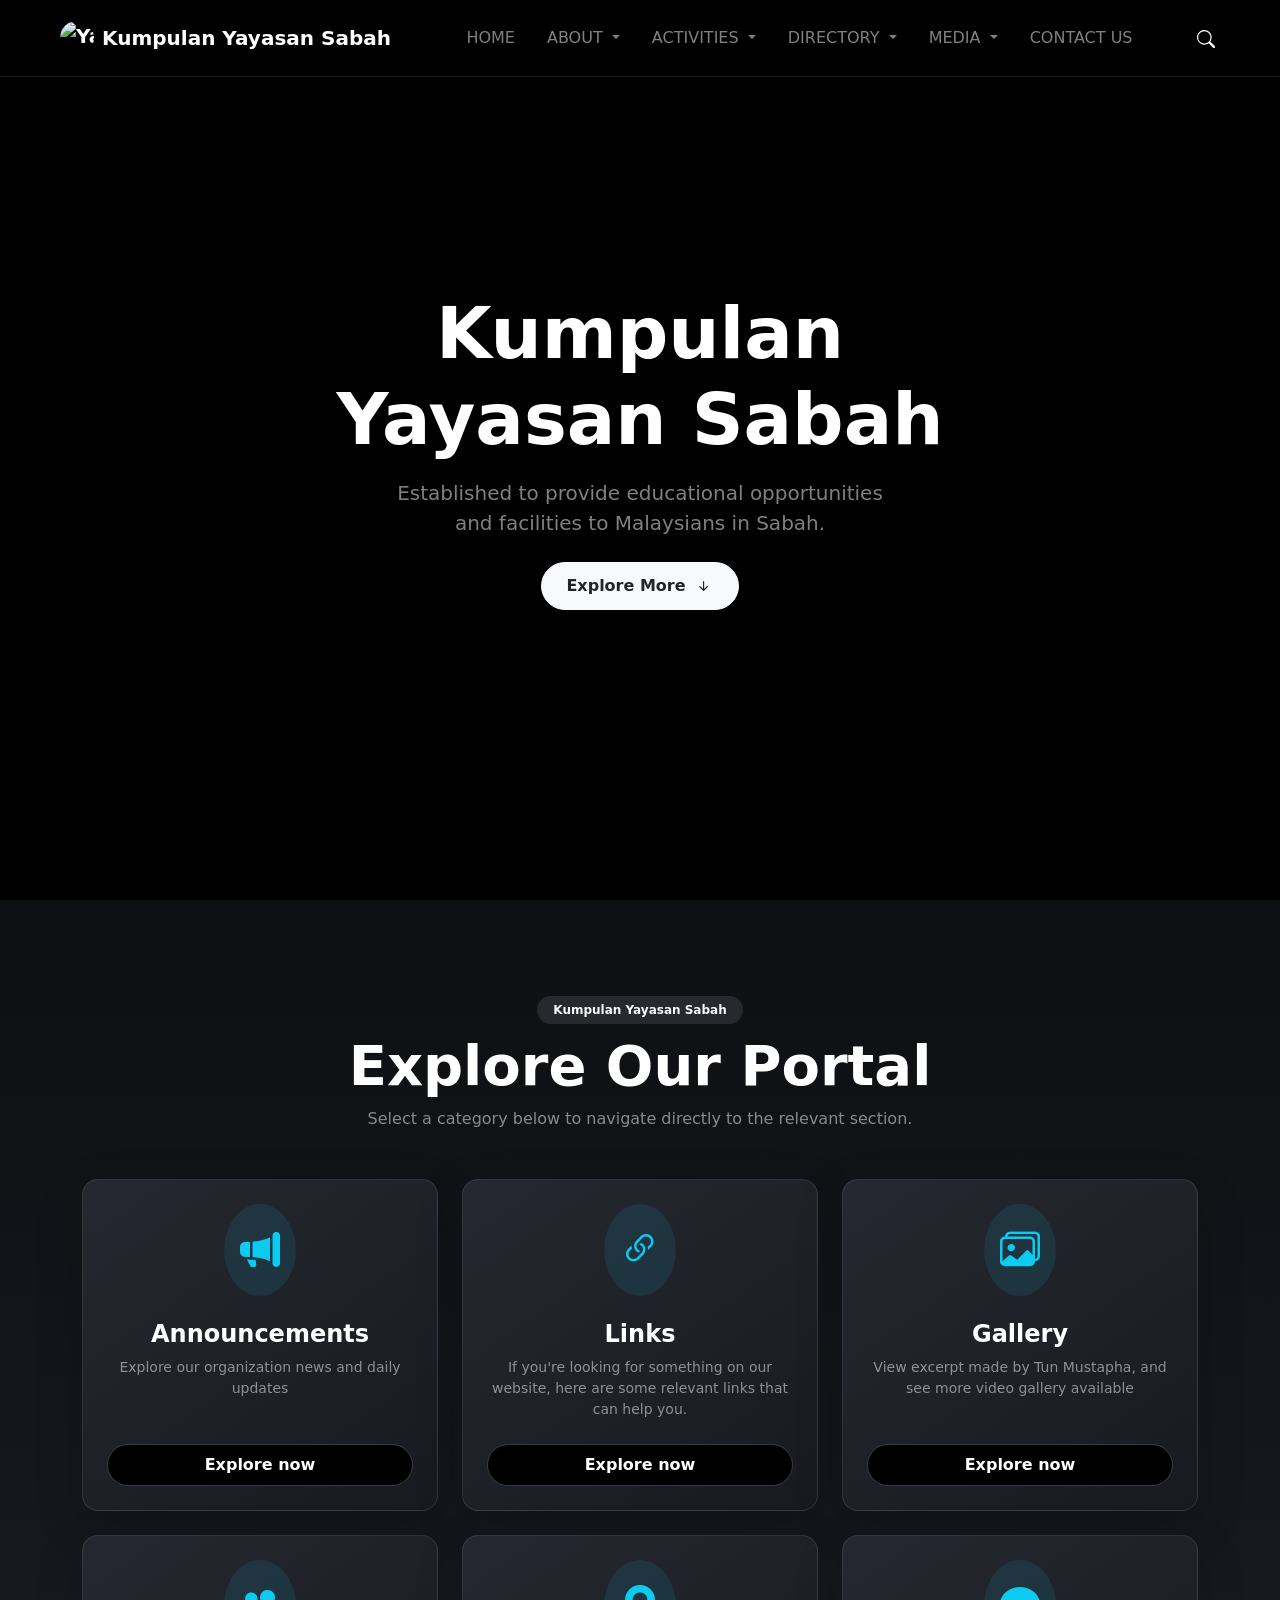
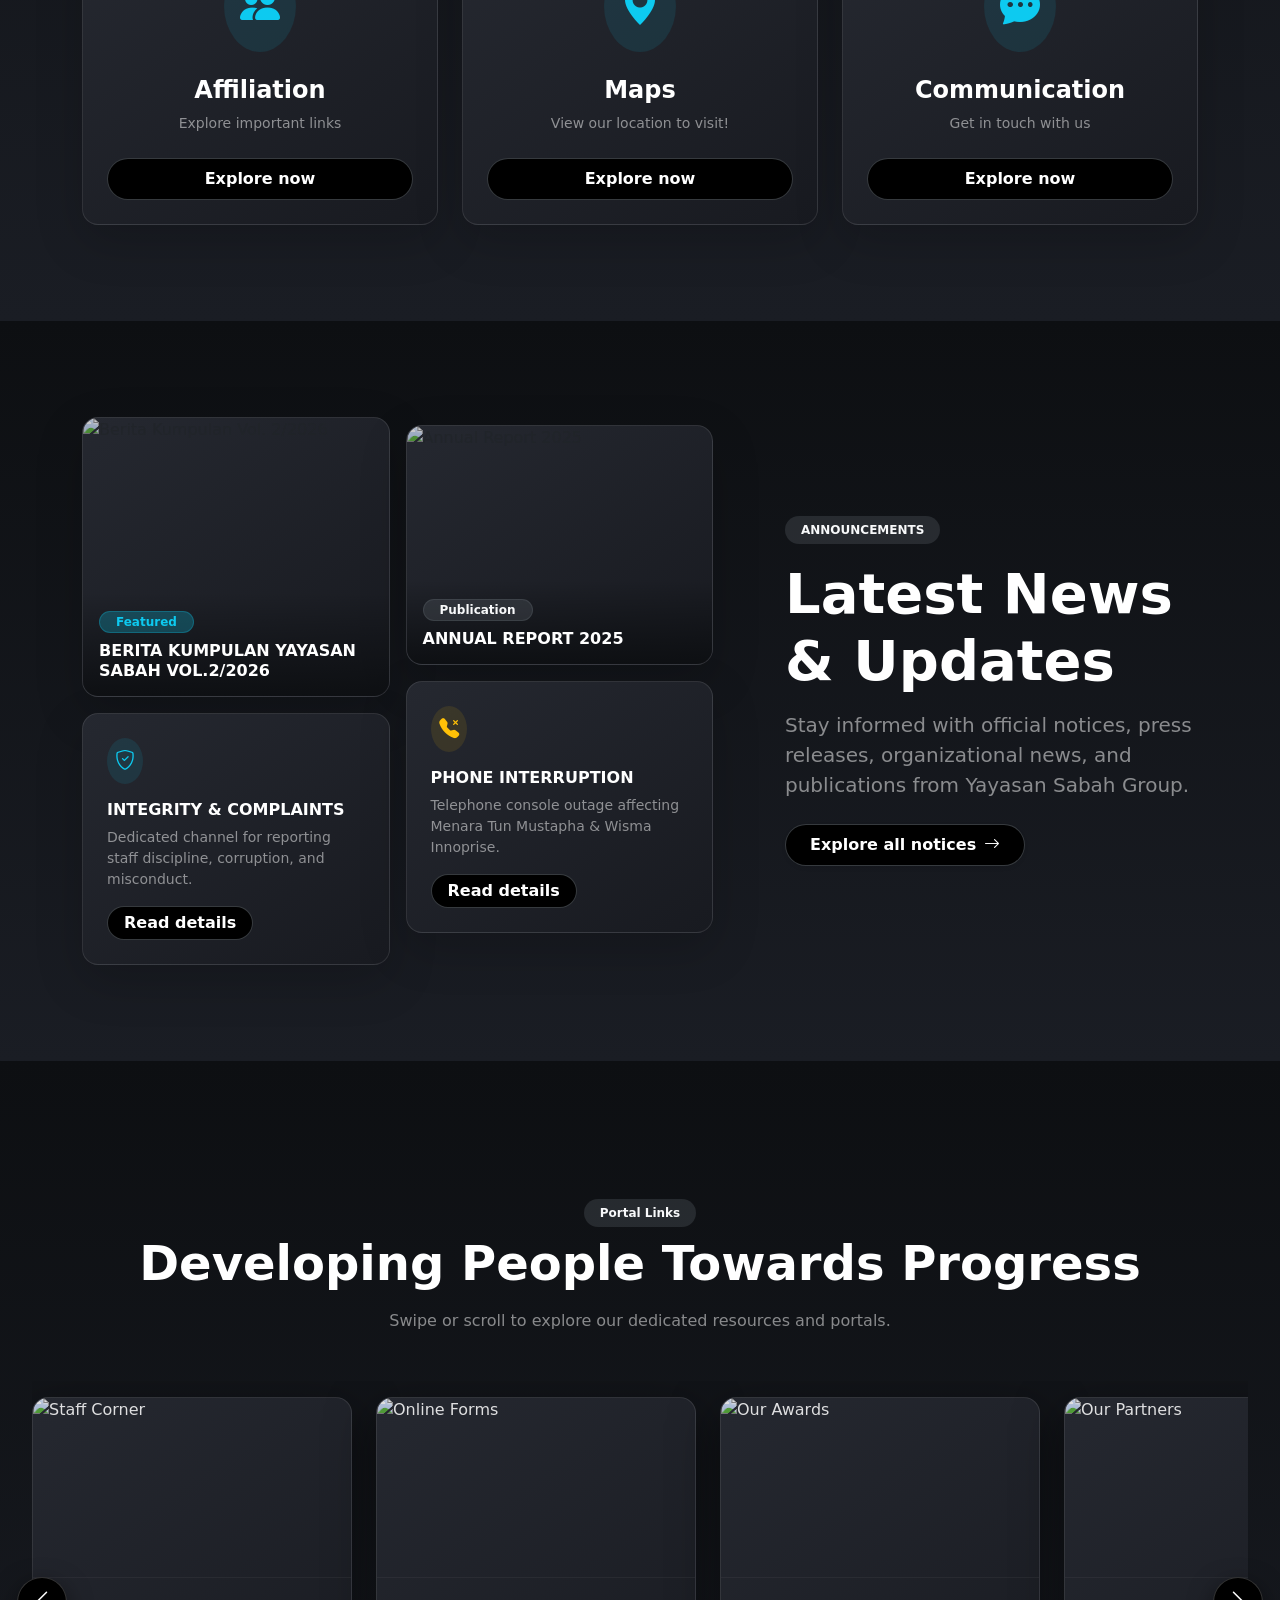
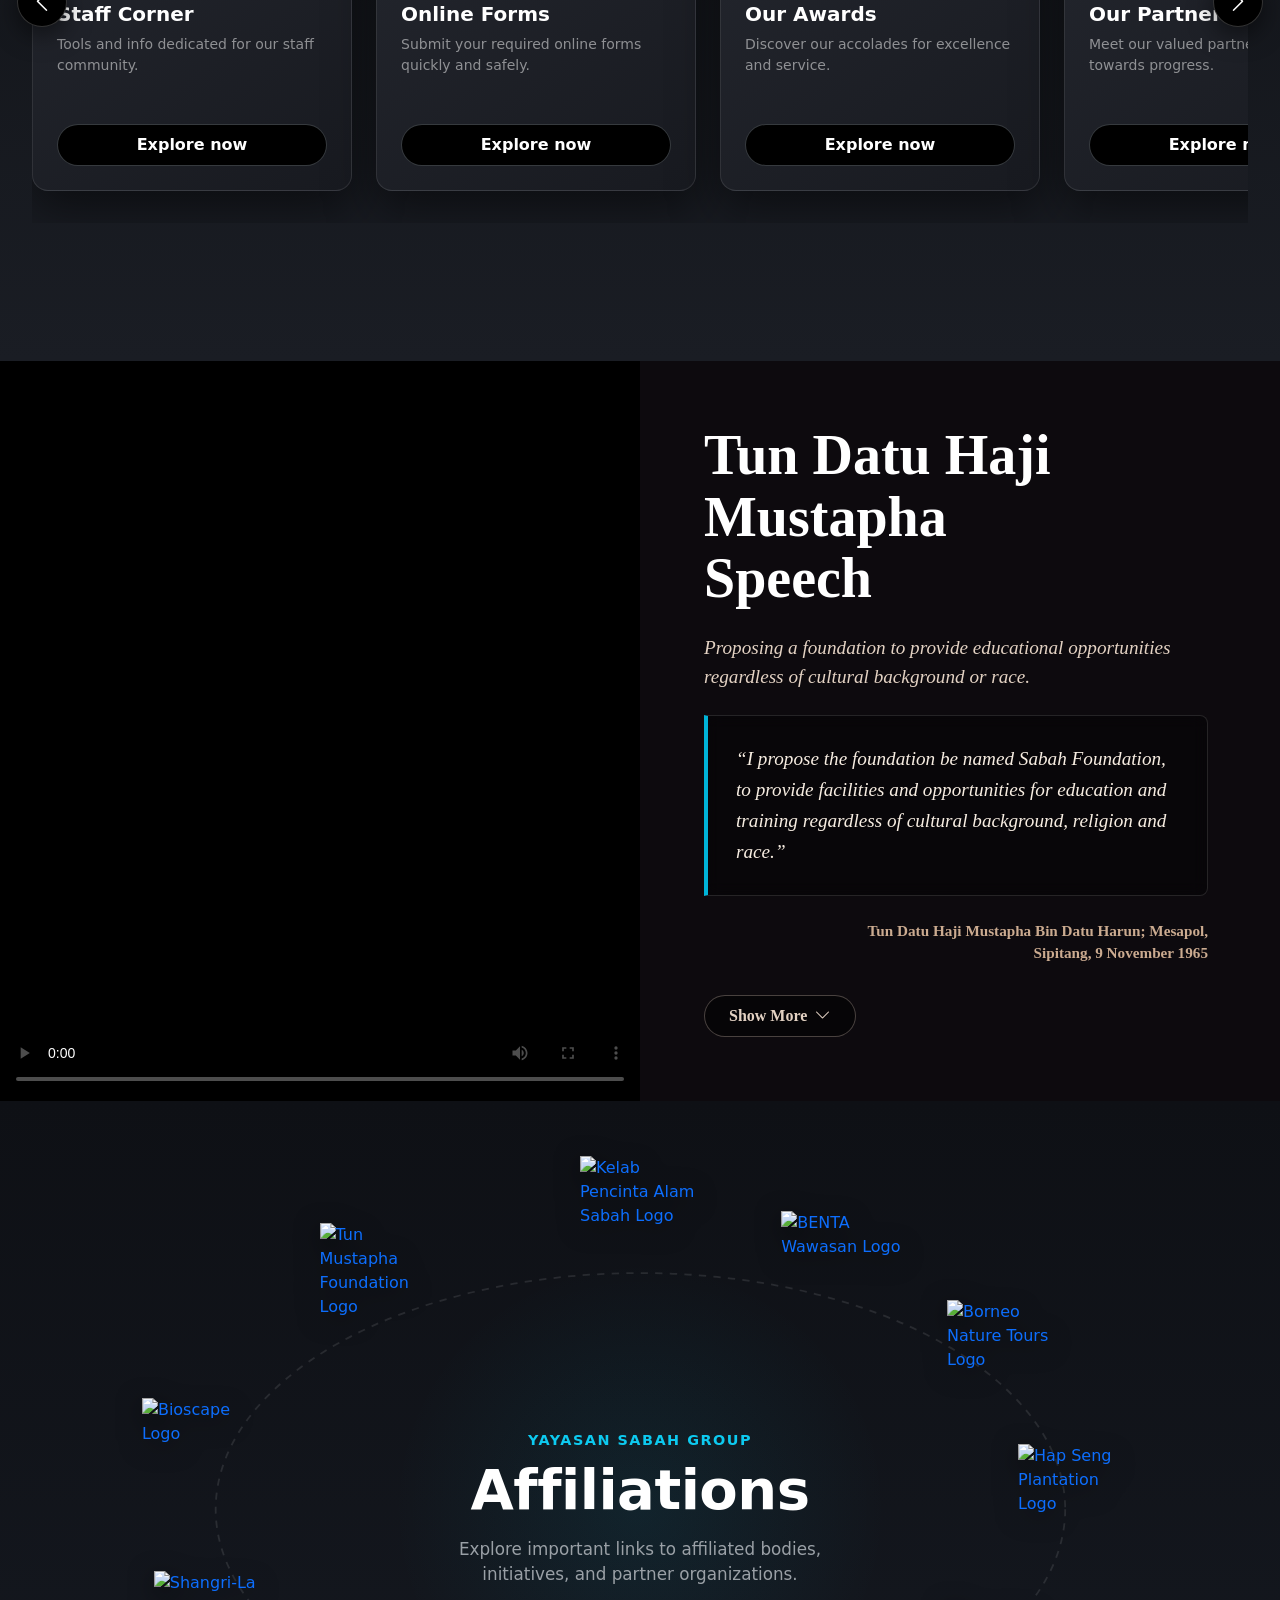
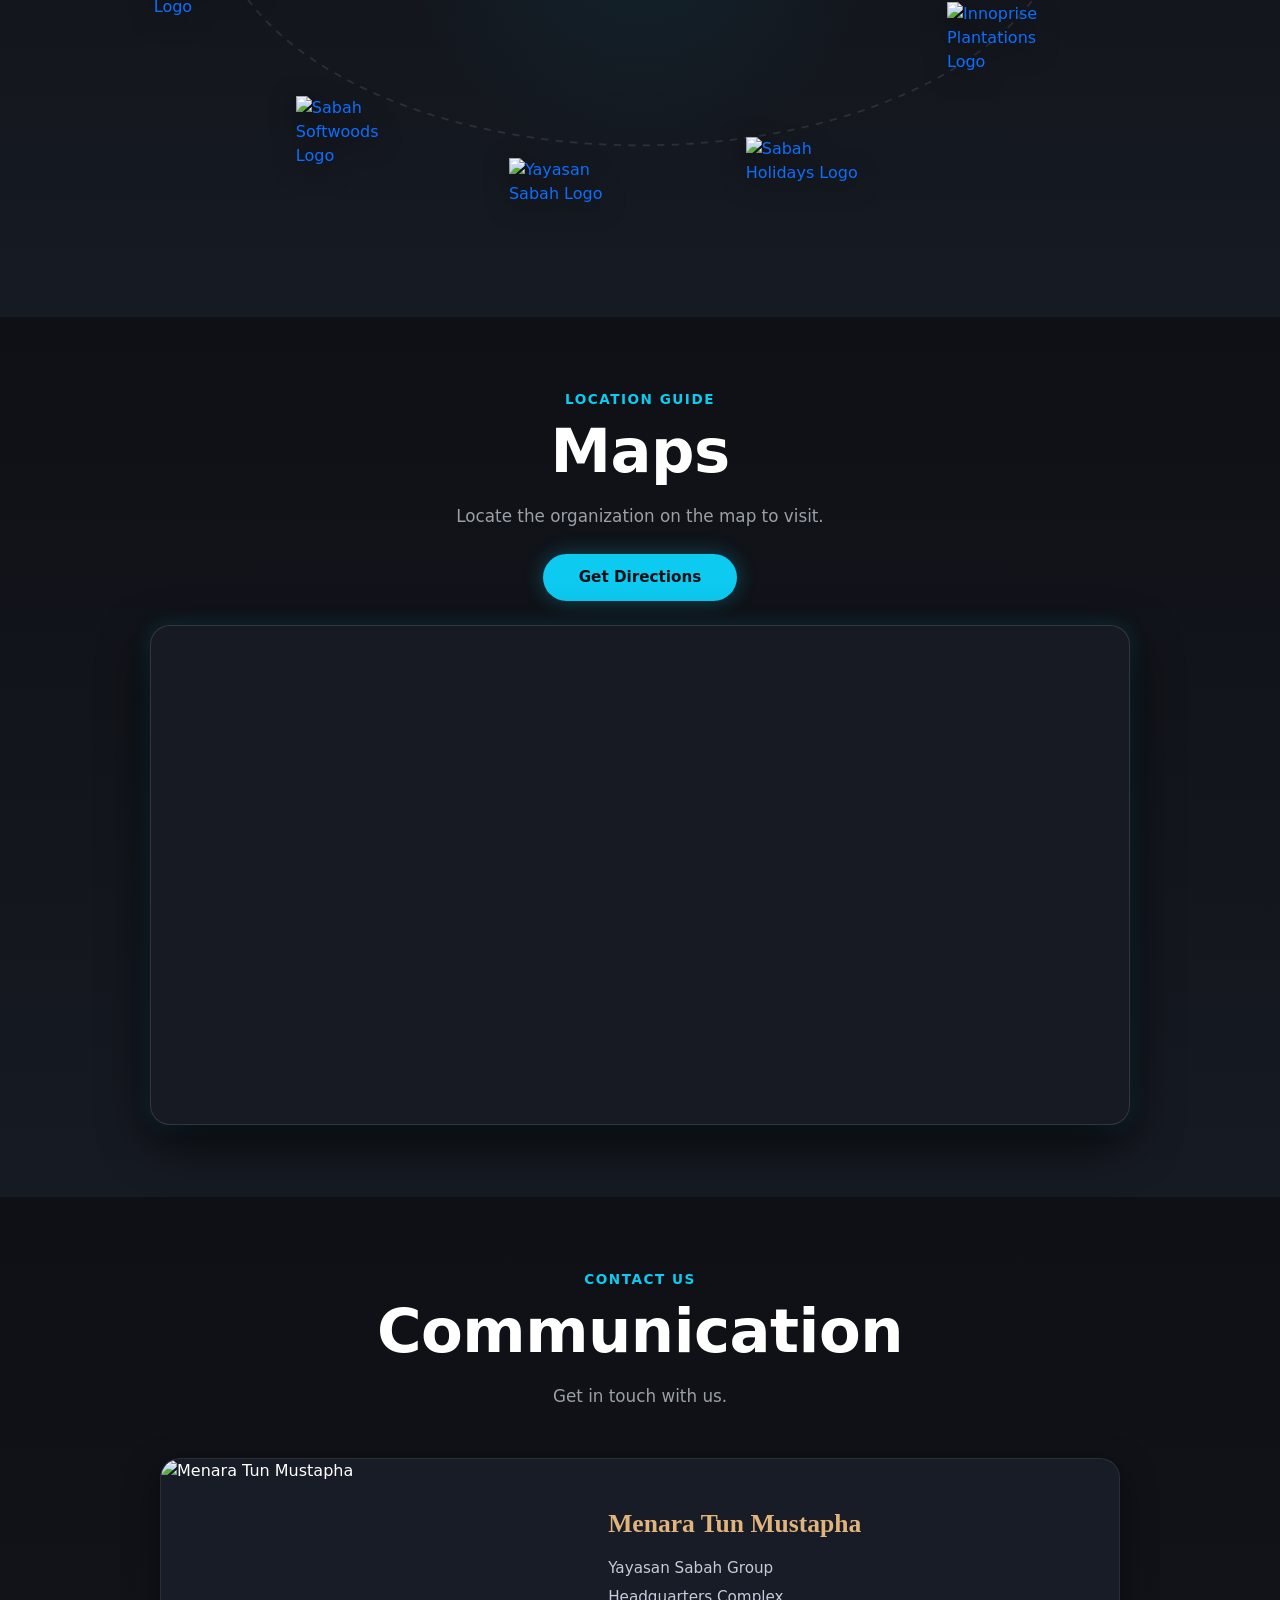
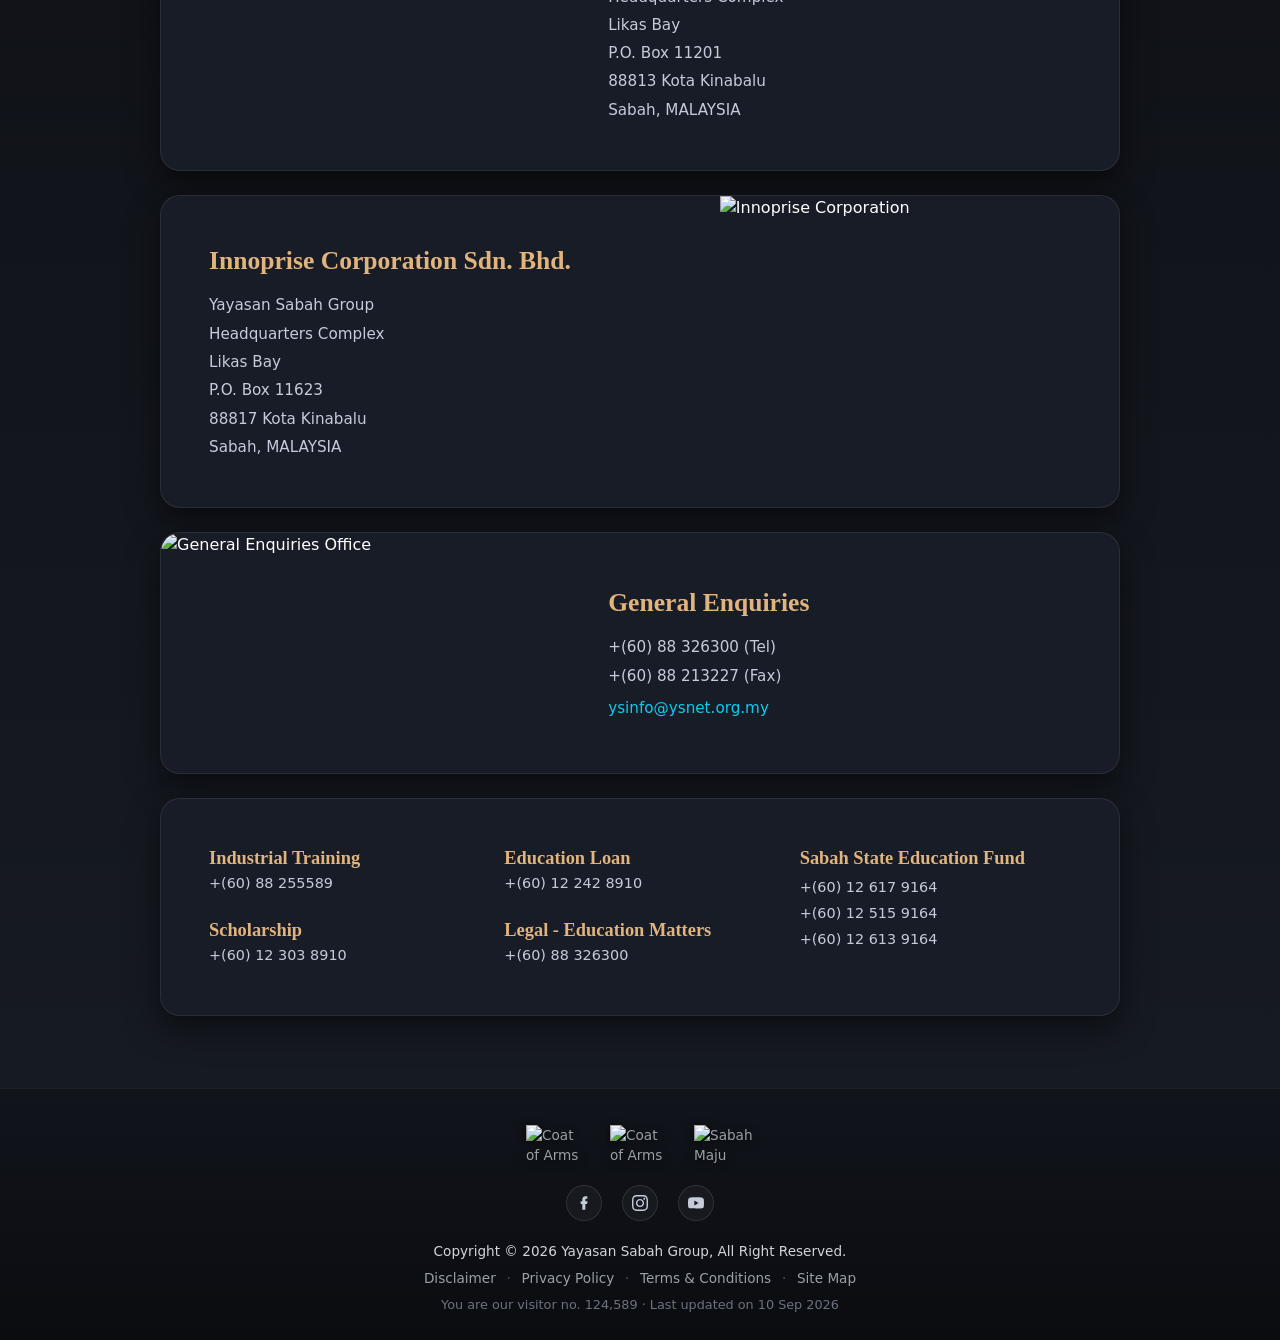
==== index.html @ 40f5c0ff "Initial commit via Netlify [skip ci]" ====
<!DOCTYPE html>
<html lang="en">
<head>
    <meta charset="UTF-8">
    <meta name="viewport" content="width=device-width, initial-scale=1.0">
    <title>Yayasan Sabah | Official Government Portal</title>
    <!-- Bootstrap 5.3 CSS -->
    <link href="https://cdn.jsdelivr.net/npm/bootstrap@5.3.3/dist/css/bootstrap.min.css" rel="stylesheet" integrity="sha384-QWTKZyjpPEjISv5WaRU9OFeRpok6YctnYmDr5pNlyT2bRjXh0JMhjY6hW+ALEwIH" crossorigin="anonymous">
    <!-- Bootstrap Icons -->
    <link rel="stylesheet" href="https://cdn.jsdelivr.net/npm/bootstrap-icons@1.11.3/font/bootstrap-icons.min.css">
    <link rel="stylesheet" href="example.css">
    <style>
        body {
          background-color: #0d0f12;
          font-family: system-ui, -apple-system, "Segoe UI", Roboto, "Helvetica Neue", Arial, sans-serif;
        }

        #links-scroll-section {
          background: linear-gradient(180deg, #0d0f12 0%, #1a1d24 100%);
          min-height: 100vh;
          display: flex;
          flex-direction: column;
          justify-content: center;
        }

        .scroll-container {
          position: relative;
          width: 100%;
          max-width: 1400px;
          margin: 0 auto;
          padding: 0 20px;
        }

        .cards-wrapper {
          display: flex;
          overflow-x: auto;
          scroll-snap-type: x mandatory;
          -webkit-overflow-scrolling: touch;
          gap: 1.5rem;
          padding: 1rem 0 2rem 0;
          scroll-behavior: smooth;
          /* Hide scrollbar for cleaner look like the hero sections */
          scrollbar-width: none; 
          -ms-overflow-style: none;
        }
        
        .cards-wrapper::-webkit-scrollbar {
          display: none; 
        }

        /* 
          ========================================
          CARD STYLING (Matching 6-Card Theme)
          ========================================
        */
        .card-horizontal {
          background: linear-gradient(145deg, #252830 0%, #181a20 100%);
          border: 1px solid rgba(255, 255, 255, 0.1) !important;
          border-radius: 1rem; /* rounded-4 */
          flex: 0 0 320px; /* Fixed width for horizontal scroll */
          scroll-snap-align: start;
          display: flex;
          flex-direction: column;
          overflow: hidden;
          transition: transform 0.3s ease, box-shadow 0.3s ease;
          box-shadow: 0 1rem 3rem rgba(0,0,0,0.5) !important;
        }

        .card-horizontal:hover {
          transform: translateY(-5px);
          box-shadow: 0 1.5rem 4rem rgba(0,0,0,0.7) !important;
          border-color: rgba(255, 255, 255, 0.2) !important;
        }

        .card-horizontal img {
          width: 100%;
          height: 180px;
          object-fit: cover;
          border-bottom: 1px solid rgba(255, 255, 255, 0.05);
          opacity: 0.85;
          transition: opacity 0.3s ease;
        }

        .card-horizontal:hover img {
          opacity: 1;
        }

        .card-body-custom {
          padding: 1.5rem;
          display: flex;
          flex-direction: column;
          flex-grow: 1;
          justify-content: space-between;
        }

        /* Base Dark Card Styling & Transition */
      .announcement-card-dark {
        background: linear-gradient(145deg, #252830 0%, #181a20 100%);
        border: 1px solid rgba(255, 255, 255, 0.1) !important;
        transition: transform 0.35s cubic-bezier(0.165, 0.84, 0.44, 1), 
                    box-shadow 0.35s ease, 
                    border-color 0.35s ease;
        cursor: pointer;
      }

      /* Hover Elevation & Border Highlight */
      .announcement-card-dark:hover {
        transform: translateY(-6px);
        box-shadow: 0 1.5rem 3.5rem rgba(0, 0, 0, 0.75) !important;
        border-color: rgba(255, 255, 255, 0.3) !important;
      }

      /* Image Smooth Zoom on Hover */
      .announcement-card-dark img {
        transition: transform 0.5s ease, opacity 0.3s ease;
      }

      .announcement-card-dark:hover img {
        transform: scale(1.06);
        opacity: 0.95 !important;
      }

      /* Card Button Hover Highlight */
      .announcement-card-dark:hover .btn-card-action {
        background-color: #252830 !important;
        border-color: rgba(255, 255, 255, 0.4) !important;
        color: #ffffff !important;
      }

        /* 
          ========================================
          NAVIGATION ARROWS
          ========================================
        */
        .scroll-btn {
          position: absolute;
          top: 50%;
          transform: translateY(-50%);
          background-color: #000;
          border: 1px solid rgba(255,255,255,0.2);
          border-radius: 50%;
          width: 50px;
          height: 50px;
          color: #fff;
          font-size: 1.5rem;
          display: flex;
          align-items: center;
          justify-content: center;
          cursor: pointer;
          box-shadow: 0 0.5rem 1.5rem rgba(0,0,0,0.5);
          transition: all 0.3s ease;
          z-index: 20;
        }

        .scroll-btn:hover {
          background-color: #252830;
          border-color: rgba(255,255,255,0.4);
        }

        .scroll-btn.left { left: 5px; }
        .scroll-btn.right { right: 5px; }

        @media (max-width: 767.98px) {
          .scroll-btn { display: none; }
          .cards-wrapper { padding-left: 15px; padding-right: 15px; }
        }

        /* 6 CARD HERO SECTION */
        /* Card Elevation & Border Highlight on Hover */
        .hero-card-dark:hover {
          transform: translateY(-6px);
          box-shadow: 0 1.5rem 3.5rem rgba(0, 0, 0, 0.75) !important;
          border-color: rgba(255, 255, 255, 0.3) !important;
        }

        /* Icon Circle Zoom Effect */
        .hero-card-dark .card-icon-wrapper {
          transition: transform 0.35s ease, background-color 0.3s ease;
        }

        .hero-card-dark:hover .card-icon-wrapper {
          transform: scale(1.1);
          background-color: rgba(13, 202, 240, 0.2) !important;
        }

        /* Button Highlight on Card Hover */
        .hero-card-dark:hover .btn-card-action {
          background-color: #252830 !important;
          border-color: rgba(255, 255, 255, 0.4) !important;
          color: #ffffff !important;
        }

        .skip-link {
        position: absolute;
        top: -40px;
        left: 0;
        background: #0d6efd;
        color: white;
        padding: 8px;
        z-index: 100;
        transition: top 0.3s;
        }
        .skip-link:focus {
        top: 0;
        }

        /* Services Section Background*/
        .bg-services{
            background: linear-gradient(rgba(255,255,255,0.9), rgba(255, 255, 255, 0.9)),
                        url('https://img.freepik.com/free-vector/watercolor-light-peach-background_23-2150268733.jpg?w=2000') center/cover no-repeat;
        }

        .bg-announcements{
            background: linear-gradient(rgba(248,249,250,0.9), rgba(248,249,250,0.9)),
                        url('https://img.freepik.com/free-vector/watercolor-light-peach-background_23-2150268733.jpg?w=2000') center/cover no-repeat;
        }
        .speech-section {
    background: #0d0a0e;
    color: #ffffff;
    font-family: 'Georgia', serif;
  }

  /* Left Column Video Player */
  .speech-video-col {
    position: relative;
    min-height: 450px;
    background-color: #000000;
    overflow: hidden;
  }

  /* Embedded Video Styling */
  .speech-video-element {
    width: 100%;
    height: 100%;
    min-height: 450px;
    object-fit: cover;
    display: block;
  }

  /* Right Column Background Image & Dark Overlay */
  .speech-right-panel {
    position: relative;
    /* Replace with your image asset path */
    background-image: url('https://images.unsplash.com/photo-1518709268805-4e9042af9f23?auto=format&fit=crop&w=1200&q=80');
    background-size: cover;
    background-position: center;
    background-repeat: no-repeat;
  }

  /* Dark Overlay over the Right Panel Image for Text Readability */
  .speech-right-panel::before {
    content: '';
    position: absolute;
    inset: 0;
    background: linear-gradient(135deg, rgba(20, 15, 22, 0.88) 0%, rgba(55, 18, 28, 0.92) 100%);
    z-index: 1;
  }

  .speech-right-panel-content {
    position: relative;
    z-index: 2;
  }

  .speech-title {
    font-family: 'Georgia', serif;
    font-size: clamp(2.2rem, 5vw, 3.5rem);
    font-weight: 700;
    line-height: 1.1;
    color: #ffffff;
  }

  .speech-subtitle {
    font-style: italic;
    color: #e3d2c3;
    font-size: 1.2rem;
    line-height: 1.5;
  }

  /* Quote box with cyan accent bar */
  .speech-quote-box {
    background: rgba(0, 0, 0, 0.35);
    border: 1px solid rgba(255, 255, 255, 0.12);
    border-left: 4px solid #00b4d8 !important;
    padding: 1.75rem;
    border-radius: 0 0.5rem 0.5rem 0;
    backdrop-filter: blur(8px);
  }

  .speech-quote-text {
    font-style: italic;
    color: #f7ede2;
    font-size: 1.2rem;
    line-height: 1.6;
    margin: 0;
  }

  .speech-attribution {
    color: #cbab90;
    font-size: 0.95rem;
    font-weight: 600;
    line-height: 1.4;
  }

  /* Show More Button */
  .btn-speech-more {
    background: rgba(0, 0, 0, 0.5);
    color: #e3d2c3;
    border: 1px solid rgba(227, 210, 195, 0.3);
    transition: all 0.35s ease;
  }

  .btn-speech-more:hover, 
  .btn-speech-more:focus {
    background: rgba(227, 210, 195, 0.2);
    color: #ffffff;
    border-color: #00b4d8;
    box-shadow: 0 0 15px rgba(0, 180, 216, 0.35);
  }

  /* Video Gallery Card Styling */
  .video-card {
    background: rgba(20, 14, 20, 0.6);
    border: 1px solid rgba(255, 255, 255, 0.1);
    border-radius: 1rem;
    overflow: hidden;
    transition: transform 0.35s ease, box-shadow 0.35s ease, border-color 0.35s ease;
    cursor: pointer;
  }

  .video-card:hover {
    transform: translateY(-5px);
    box-shadow: 0 1rem 2.5rem rgba(0, 0, 0, 0.6);
    border-color: rgba(0, 180, 216, 0.5);
  }

  .video-thumb-container {
    position: relative;
    height: 180px;
    overflow: hidden;
  }

  .video-thumb-container img {
    width: 100%;
    height: 100%;
    object-fit: cover;
    transition: transform 0.5s ease, opacity 0.3s ease;
    opacity: 0.8;
  }

  .video-card:hover .video-thumb-container img {
    transform: scale(1.06);
    opacity: 0.95;
  }

  .play-icon-overlay {
    position: absolute;
    inset: 0;
    display: flex;
    align-items: center;
    justify-content: center;
    background: rgba(0, 0, 0, 0.3);
    transition: background 0.3s ease;
  }

  .video-card:hover .play-icon-overlay {
    background: rgba(0, 0, 0, 0.1);
  }

  .play-btn-circle {
    width: 50px;
    height: 50px;
    background: rgba(0, 180, 216, 0.85);
    color: #ffffff;
    border-radius: 50%;
    display: flex;
    align-items: center;
    justify-content: center;
    font-size: 1.25rem;
    transition: transform 0.3s ease, background-color 0.3s ease;
    box-shadow: 0 4px 15px rgba(0, 0, 0, 0.4);
  }

  .video-card:hover .play-btn-circle {
    transform: scale(1.15);
    background: #00b4d8;
  }
  /* Base Dark Background */
  .related-links-section {
    background: linear-gradient(180deg, #0e1015 0%, #161a22 100%);
    color: #ffffff;
    font-family: system-ui, -apple-system, "Segoe UI", Roboto, "Helvetica Neue", Arial, sans-serif;
    position: relative;
    overflow: hidden;
  }

  /* Orbital Container Wrapper */
  .orbit-wrapper {
    position: relative;
    width: 100%;
    min-height: 720px;
    display: flex;
    align-items: center;
    justify-content: center;
  }

  /* Central Ambient Cyan Glow */
  .orbit-bg-glow {
    position: absolute;
    width: 500px;
    height: 500px;
    background: radial-gradient(circle, rgba(13, 202, 240, 0.08) 0%, rgba(0, 0, 0, 0) 70%);
    top: 50%;
    left: 50%;
    transform: translate(-50%, -50%);
    pointer-events: none;
    z-index: 0;
  }

  /* SVG Ring Line */
  .orbit-ring-svg {
    position: absolute;
    width: 82%;
    height: 82%;
    top: 9%;
    left: 9%;
    pointer-events: none;
    z-index: 1;
  }

  /* Center Content Header */
  .orbit-center-content {
    position: absolute;
    top: 50%;
    left: 50%;
    transform: translate(-50%, -50%);
    z-index: 2;
    text-align: center;
    max-width: 480px;
    padding: 1rem;
  }

  .orbit-subtitle {
    color: #0dcaf0;
    font-size: 0.9rem;
    font-weight: 700;
    letter-spacing: 1.5px;
    text-transform: uppercase;
  }

  .orbit-title {
    font-size: clamp(2.5rem, 4.5vw, 3.5rem);
    font-weight: 800;
    color: #ffffff;
    letter-spacing: -0.5px;
    line-height: 1.1;
  }

  .orbit-description {
    color: #9aa0a6;
    font-size: 1.05rem;
    line-height: 1.5;
    font-weight: 400;
  }

  /* Transparent Node Anchor (No white circle, no borders) */
  .orbit-node {
    position: absolute;
    width: 120px;
    height: 120px;
    background: transparent;
    border: none;
    outline: none;
    padding: 0;
    display: flex;
    align-items: center;
    justify-content: center;
    text-decoration: none;
    transform: translate(-50%, -50%);
    transition: transform 0.35s cubic-bezier(0.165, 0.84, 0.44, 1);
    z-index: 3;
    cursor: pointer;
  }

  /* Pure Image Styling with Ambient Drop Shadow */
  .orbit-node-img {
    max-width: 100%;
    max-height: 100%;
    object-fit: contain;
    display: block;
    filter: drop-shadow(0 6px 12px rgba(0, 0, 0, 0.6));
    transition: transform 0.35s ease, filter 0.35s ease;
  }

  /* Hover Lift & Cyan Glow on the Image directly */
  .orbit-node:hover {
    transform: translate(-50%, -50%) scale(1.2);
  }

  .orbit-node:hover .orbit-node-img {
    filter: drop-shadow(0 0 18px rgba(13, 202, 240, 0.85));
  }

  /* Desktop Radial Node Positions */
  @media (min-width: 992px) {
    .node-1  { top: 6%;  left: 50%; }
    .node-2  { top: 12%; left: 67%; }
    .node-3  { top: 26%; left: 81%; }
    .node-4  { top: 46%; left: 87%; }
    .node-5  { top: 68%; left: 81%; }
    .node-6  { top: 85%; left: 64%; }
    .node-7  { top: 88%; left: 44%; }
    .node-8  { top: 81%; left: 26%; }
    .node-9  { top: 62%; left: 14%; }
    .node-10 { top: 38%; left: 13%; }
    .node-11 { top: 17%; left: 28%; }
  }

  /* Responsive Mobile/Tablet Grid (< 992px) */
  @media (max-width: 991.98px) {
    .orbit-wrapper {
      min-height: auto;
      flex-direction: column;
      padding-top: 3rem;
      padding-bottom: 3rem;
    }

    .orbit-ring-svg, .orbit-bg-glow {
      display: none;
    }

    .orbit-center-content {
      position: relative;
      top: 0;
      left: 0;
      transform: none;
      margin-bottom: 3rem;
    }

    .mobile-orbit-grid {
      display: flex;
      flex-wrap: wrap;
      justify-content: center;
      gap: 1.5rem;
      z-index: 3;
    }

    .orbit-node {
      position: relative !important;
      top: auto !important;
      left: auto !important;
      transform: none !important;
      width: 100px;
      height: 100px;
    }

    .orbit-node:hover {
      transform: translateY(-5px) !important;
    }
  }

  /* Base Dark Gradient Background */
  .maps-hero-section {
    background: linear-gradient(180deg, #0e1015 0%, #161a22 100%);
    color: #ffffff;
    font-family: system-ui, -apple-system, "Segoe UI", Roboto, "Helvetica Neue", Arial, sans-serif;
    position: relative;
    overflow: hidden;
  }

  /* Centered Header Wrapper */
  .maps-header-wrapper {
    max-width: 650px;
    margin: 0 auto;
  }

  .maps-subtitle {
    color: #0dcaf0;
    font-size: 0.85rem;
    font-weight: 700;
    letter-spacing: 1.5px;
    text-transform: uppercase;
  }

  .maps-title {
    font-size: clamp(2.5rem, 5vw, 3.8rem);
    font-weight: 800;
    color: #ffffff;
    letter-spacing: -0.5px;
    line-height: 1.15;
  }

  .maps-description {
    color: #9aa0a6;
    font-size: 1.05rem;
    line-height: 1.6;
    font-weight: 400;
  }

  /* CTA Button Matching Cyan Accent */
  .btn-maps-action {
    background: #0dcaf0;
    color: #0e1015;
    font-weight: 700;
    font-size: 0.95rem;
    padding: 0.75rem 2.25rem;
    border-radius: 50rem;
    border: none;
    transition: all 0.35s ease;
    box-shadow: 0 0 20px rgba(13, 202, 240, 0.3);
    text-decoration: none !important;
    display: inline-block;
  }

  .btn-maps-action:hover {
    background: #33d5f5;
    color: #0e1015;
    transform: translateY(-2px);
    box-shadow: 0 0 30px rgba(13, 202, 240, 0.6);
  }

  /* Interactive Map Frame (Dark Slate with Cyan Ambient Glow) */
  .maps-frame-container {
    max-width: 980px;
    width: 100%;
    height: 500px;
    margin: 0 auto;
    border-radius: 1.25rem;
    overflow: hidden;
    background-color: #171a22;
    border: 1px solid rgba(255, 255, 255, 0.12);
    box-shadow: 0 1rem 3rem rgba(0, 0, 0, 0.75), 0 0 20px rgba(13, 202, 240, 0.2);
    transition: border-color 0.35s ease, box-shadow 0.35s ease;
    position: relative;
    z-index: 2;
  }

  .maps-frame-container:hover {
    border-color: rgba(13, 202, 240, 0.5);
    box-shadow: 0 1.25rem 3.5rem rgba(0, 0, 0, 0.85), 0 0 30px rgba(13, 202, 240, 0.35);
  }

  .maps-iframe {
    width: 100%;
    height: 100%;
    border: 0;
    display: block;
  }

  @media (max-width: 767.98px) {
    .maps-frame-container {
      height: 380px;
      border-radius: 1rem;
    }
  }

  /* Base Section Background */
  .comm-hero-section {
    background: linear-gradient(180deg, #0e1015 0%, #161a22 100%);
    color: #ffffff;
    font-family: system-ui, -apple-system, "Segoe UI", Roboto, "Helvetica Neue", Arial, sans-serif;
    position: relative;
    overflow: hidden;
  }

  /* Centered Header */
  .comm-header-wrapper {
    max-width: 650px;
    margin: 0 auto;
  }

  .comm-subtitle {
    color: #0dcaf0;
    font-size: 0.85rem;
    font-weight: 700;
    letter-spacing: 1.5px;
    text-transform: uppercase;
  }

  .comm-title {
    font-size: clamp(2.5rem, 5vw, 3.8rem);
    font-weight: 800;
    color: #ffffff;
    letter-spacing: -0.5px;
    line-height: 1.15;
  }

  .comm-description {
    color: #9aa0a6;
    font-size: 1.05rem;
    line-height: 1.6;
    font-weight: 400;
  }

  /* Content Container Limits */
  .comm-content-wrapper {
    max-width: 960px;
    margin: 0 auto;
  }

  /* Dark Slate Card Styling */
  .comm-card {
    background: #181c26;
    border: 1px solid rgba(255, 255, 255, 0.08);
    border-radius: 1.25rem;
    overflow: hidden;
    box-shadow: 0 0.75rem 2rem rgba(0, 0, 0, 0.5);
    transition: border-color 0.35s ease, box-shadow 0.35s ease, transform 0.35s ease;
  }

  .comm-card:hover {
    border-color: rgba(13, 202, 240, 0.4);
    box-shadow: 0 1rem 2.5rem rgba(0, 0, 0, 0.7), 0 0 20px rgba(13, 202, 240, 0.2);
    transform: translateY(-3px);
  }

  /* Card Golden Serif Headings (Matches Screenshot) */
  .comm-card-title {
    font-family: 'Georgia', serif;
    color: #e2b47d;
    font-size: 1.6rem;
    font-weight: 700;
    line-height: 1.3;
  }

  /* Card Body Text */
  .comm-card-text {
    color: #c5cbda;
    font-size: 0.95rem;
    line-height: 1.6;
  }

  .comm-card-text a {
    color: #0dcaf0;
    text-decoration: none;
    transition: color 0.2s ease;
  }

  .comm-card-text a:hover {
    color: #33d5f5;
    text-decoration: underline;
  }

  /* Card Image Frame */
  .comm-card-img-col {
    position: relative;
    min-height: 240px;
  }

  .comm-card-img {
    width: 100%;
    height: 100%;
    object-fit: cover;
    display: block;
    position: absolute;
    top: 0;
    left: 0;
  }

  /* Grid Layout for Bottom Contact Card */
  .comm-sub-heading {
    font-family: 'Georgia', serif;
    color: #e2b47d;
    font-size: 1.15rem;
    font-weight: 700;
  }

  .comm-sub-text {
    color: #c5cbda;
    font-size: 0.9rem;
  }

  @media (max-width: 991.98px) {
    .comm-card-img-col {
      position: relative;
      min-height: 220px;
    }

    .comm-card-img {
      position: relative;
      height: 220px;
    }
  }

  .site-footer {
    background: linear-gradient(180deg, #11141b 0%, #0a0c10 100%);
    border-top: 1px solid rgba(255, 255, 255, 0.08);
    color: #9aa0a6;
    font-family: system-ui, -apple-system, "Segoe UI", Roboto, "Helvetica Neue", Arial, sans-serif;
    font-size: 0.85rem;
    padding: 2.25rem 1rem 1.5rem 1rem;
    position: relative;
  }

  /* Center Logos Flex Wrapper */
  .footer-logos {
    display: flex;
    align-items: center;
    justify-content: center;
    gap: 1.5rem;
    margin-bottom: 1.25rem;
  }

  /* Fixed Bounding Box to Force ALL External Logos to Stay Small & Uniform */
  .footer-logo-box {
    width: 60px;
    height: 40px;
    display: flex;
    align-items: center;
    justify-content: center;
    flex-shrink: 0;
  }

  .footer-logo-img {
    max-width: 100% !important;
    max-height: 100% !important;
    width: auto !important;
    height: auto !important;
    object-fit: contain;
    display: block;
    filter: drop-shadow(0 2px 4px rgba(0, 0, 0, 0.6));
    transition: transform 0.3s ease, filter 0.3s ease;
  }

  .footer-logo-box:hover .footer-logo-img {
    transform: translateY(-2px) scale(1.08);
    filter: drop-shadow(0 0 8px rgba(13, 202, 240, 0.5));
  }

  /* Center Social Icons */
  .footer-socials {
    display: flex;
    align-items: center;
    justify-content: center;
    gap: 1.25rem;
    margin-bottom: 1.25rem;
  }

  .footer-social-link {
    color: #c5cbda;
    display: inline-flex;
    align-items: center;
    justify-content: center;
    width: 36px;
    height: 36px;
    border-radius: 50%;
    background: rgba(255, 255, 255, 0.04);
    border: 1px solid rgba(255, 255, 255, 0.1);
    transition: all 0.3s ease;
    text-decoration: none;
  }

  .footer-social-link svg {
    width: 16px;
    height: 16px;
    fill: currentColor;
    transition: fill 0.3s ease;
  }

  .footer-social-link:hover {
    color: #0dcaf0;
    background: rgba(13, 202, 240, 0.1);
    border-color: rgba(13, 202, 240, 0.4);
    transform: translateY(-2px);
    box-shadow: 0 0 12px rgba(13, 202, 240, 0.3);
  }

  /* Footer Centered Links & Metadata */
  .footer-info {
    text-align: center;
    max-width: 650px;
    margin: 0 auto;
    line-height: 1.6;
  }

  .footer-copyright {
    color: #d1d5db;
    font-weight: 500;
    margin-bottom: 0.35rem;
  }

  .footer-nav-links {
    margin-bottom: 0.35rem;
  }

  .footer-nav-links a {
    color: #9aa0a6;
    text-decoration: none;
    transition: color 0.2s ease;
  }

  .footer-nav-links a:hover {
    color: #0dcaf0;
    text-decoration: underline;
  }

  .footer-nav-separator {
    color: #4b5563;
    margin: 0 0.4rem;
  }

  .footer-meta-text {
    font-size: 0.8rem;
    color: #6b7280;
  }

  /* Smooth page scrolling */
html {
  scroll-behavior: smooth;
  scroll-padding-top: 85px; /* Offset so header doesn't cover section titles */
}

/* Glassmorphism Blur Header */
.backdrop-blur {
  backdrop-filter: blur(16px);
  -webkit-backdrop-filter: blur(16px);
}

/* Active Link Glow Effect when scrolling through sections */
.navbar-nav .nav-link.active {
  color: #0dcaf0 !important; /* Vibrant Cyan matching hero design */
  font-weight: 700 !important;
  border-bottom: 2px solid #0dcaf0;
}
    </style>
</head>
<body data-bs-spy="scroll" data-bs-target="#fineoNavbar" data-bs-smooth-scroll="true" tabindex="0" class="bg-light text-dark">

    <!--Skip to Main Content Link-->
    <a class="skip-link text-decoration-none rounded-bottom" href="#main">Skip to main content</a>
    
    <!-- Combined Header & Hero Container -->
    <div class="position-relative overflow-hidden text-white bg-black min-vh-100 d-flex flex-column">
    
    <!-- 1. Background Video -->
    <video autoplay muted loop playsinline class="position-absolute top-50 start-50 translate-middle w-100 h-100 object-fit-cover z-0 opacity-25">
        <source src="https://yayasansabahgroup.org.my/assets/video/YSG-intro-720p.mp4?v=1.0" type="video/mp4">
        Your browser does not support the video tag.
    </video>

    <!-- 2. Dark Gradient Overlay -->
    <div class="position-absolute top-0 start-0 w-100 h-100 bg-black opacity-50 z-1"></div>

  <!-- Full-Width Semi-Transparent Black Rectangular Navbar -->
  <!-- Added sticky-top top-0 to keep the header fixed while scrolling -->
<header class="fixed-top z-3 w-100">
  <nav class="navbar navbar-expand-lg navbar-dark bg-black bg-opacity-50 backdrop-blur border-bottom border-white border-opacity-10 py-3 px-3 px-xl-5">
    <div class="container-fluid">
      
      <!-- Brand Logo & Name (Left) -->
      <a class="navbar-brand d-flex align-items-center gap-2 text-white fw-bold fs-5 tracking-tight flex-shrink-0" href="#home">
        <img src="https://sabiis.sabah.gov.my/sites/default/files/inline-images/yayasan-sabah-logo.jpg" alt="Yayasan Sabah Logo" width="34" height="34" class="rounded-circle d-inline-block align-text-top">
        <span class="d-none d-sm-inline">Kumpulan Yayasan Sabah</span>
      </a>

      <!-- Mobile Menu Toggle Button -->
      <button class="navbar-toggler border-0" type="button" data-bs-toggle="collapse" data-bs-target="#fineoNavbar" aria-controls="fineoNavbar" aria-expanded="false" aria-label="Toggle navigation">
        <span class="navbar-toggler-icon"></span>
      </button>

      <!-- Centered Links & Right Action Items -->
      <div class="collapse navbar-collapse" id="fineoNavbar">
        
        <!-- Navigation Links (ScrollSpy active tracking) -->
        <ul class="navbar-nav mx-auto mb-2 mb-lg-0 gap-lg-2 gap-xl-3 text-center align-items-center fs-6">
          
          <!-- HOME -->
          <li class="nav-item">
            <a class="nav-link text-white-50 fw-medium px-2 text-uppercase text-nowrap active" href="#home">Home</a>
          </li>

          <!-- ABOUT (Dropdown) -->
          <li class="nav-item dropdown">
            <a class="nav-link text-white-50 fw-medium px-2 dropdown-toggle text-uppercase text-nowrap" href="#about" role="button" data-bs-toggle="dropdown" aria-expanded="false">
              About
            </a>
            <ul class="dropdown-menu dropdown-menu-dark border-secondary">
              <li><a class="dropdown-item" href="#corporate-info">Corporate Info</a></li>
              <li><a class="dropdown-item" href="#management">Management</a></li>
              <li><a class="dropdown-item" href="#history">History</a></li>
            </ul>
          </li>

          <!-- ACTIVITIES (Dropdown) -->
          <li class="nav-item dropdown">
            <a class="nav-link text-white-50 fw-medium px-2 dropdown-toggle text-uppercase text-nowrap" href="#activities" role="button" data-bs-toggle="dropdown" aria-expanded="false">
              Activities
            </a>
            <ul class="dropdown-menu dropdown-menu-dark border-secondary">
              <li><a class="dropdown-item" href="#education">Education</a></li>
              <li><a class="dropdown-item" href="#conservation">Conservation</a></li>
              <li><a class="dropdown-item" href="#commercial">Commercial</a></li>
            </ul>
          </li>

          <!-- DIRECTORY (Dropdown) -->
          <li class="nav-item dropdown">
            <a class="nav-link text-white-50 fw-medium px-2 dropdown-toggle text-uppercase text-nowrap" href="#directory" role="button" data-bs-toggle="dropdown" aria-expanded="false">
              Directory
            </a>
            <ul class="dropdown-menu dropdown-menu-dark border-secondary">
              <li><a class="dropdown-item" href="#staff-directory">Staff Directory</a></li>
              <li><a class="dropdown-item" href="#zone-offices">Zone Offices</a></li>
            </ul>
          </li>

          <!-- MEDIA (Dropdown) -->
          <li class="nav-item dropdown">
            <a class="nav-link text-white-50 fw-medium px-2 dropdown-toggle text-uppercase text-nowrap" href="#media" role="button" data-bs-toggle="dropdown" aria-expanded="false">
              Media
            </a>
            <ul class="dropdown-menu dropdown-menu-dark border-secondary">
              <li><a class="dropdown-item" href="#press-release">Press Release</a></li>
              <li><a class="dropdown-item" href="#gallery">Gallery</a></li>
              <li><a class="dropdown-item" href="#publications">Publications</a></li>
            </ul>
          </li>

          <!-- CONTACT US -->
          <li class="nav-item">
            <a class="nav-link text-white-50 fw-medium px-2 text-uppercase text-nowrap" href="#communication-section">Contact Us</a>
          </li>

        </ul>

        <!-- Right Action Buttons -->
        <div class="d-flex align-items-center justify-content-center gap-2 gap-xl-3 pt-3 pt-lg-0 flex-shrink-0">
          
          <!-- Search Icon -->
          <button class="btn btn-link text-white p-1 text-decoration-none" type="button" aria-label="Search" title="Search">
            <svg xmlns="http://www.w3.org/2000/svg" width="18" height="18" fill="currentColor" class="bi bi-search" viewBox="0 0 16 16">
              <path d="M11.742 10.344a6.5 6.5 0 1 0-1.397 1.398h-.001c.03.04.062.078.098.115l3.85 3.85a1 1 0 0 0 1.415-1.414l-3.85-3.85a1.007 1.007 0 0 0-.115-.1zM12 6.5a5.5 5.5 0 1 1-11 0 5.5 5.5 0 0 1 11 0z"/>
            </svg>
          </button>

        </div>

      </div>
    </div>
  </nav>
</header>

  <!-- 4. Centered Hero Content -->
  <main id="main" class="container my-auto position-relative z-2 py-5 text-center">
    <div class="row justify-content-center">
      <div class="col-lg-8 col-xl-7">
        
        <!-- Large Centered Headline -->
        <h1 class="display-2 fw-bold text-white mb-3 tracking-tight">
          Kumpulan Yayasan Sabah
        </h1>
        
        <!-- Subtitle -->
        <p class="fs-5 text-white-50 mb-4 mx-auto" style="max-width: 520px;">
          Established to provide educational opportunities and facilities to Malaysians in Sabah.
        </p>

        <!-- Centered Pill Action Button -->
        <div class="d-flex justify-content-center">
          <a href="#hero-cards-section" class="btn btn-light rounded-pill px-4 py-2 fs-6 fw-semibold text-dark shadow-sm d-inline-flex align-items-center gap-2">
             Explore More <i class="bi bi-arrow-down-short fs-5"></i>
          </a>
        </div>

      </div>
    </div>
  </main>

</div>

<!---Card Hero Section-->
<section id="hero-cards-section" class="py-5 bg-dark text-white position relative overflow-hidden"
         style="background: linear-gradient(180deg,#0d0f12 0%, #1a1d24 100%);">
  <div class="container py-5">

    <!--Section Header-->
    <div class="text-center mb-5">
      <span class="badge bg-secondary bg-opacity-25 text-light px-3 py-2 rounded-pill mb-2">Kumpulan Yayasan Sabah</span>
      <h2 class="display-4 fw-bold text-white">Explore Our Portal</h2>
      <p class="text-white-50">Select a category below to navigate directly to the relevant section.</p>
    </div>

    <!--6 cards grid (3 columns on desktop, 2 on tablet, 1 on mobile)-->
    <div class="row row-cols-1 row-cols-md-2 row-cols-lg-3 g-4 align-items-stretch justify-content-center">

      <!--Card 1: Announcements-->
      <div class="col">
        <div class="card hero-card-dark border-0 shadow-lg rounded-4 p-4 text-center h-100 d-flex flex-column justify-content-between" 
             style="background: linear-gradient(145deg, #252830 0%, #181a20 100%); border: 1px solid rgba(255,255,255,0.1) !important">
            <div>
             <div class="mb-4 d-flex justify-content-center">
              <div class="p-3 bg-info bg-opacity-10 rounded-circle text-info">
                <i class="bi bi-megaphone-fill fs-1"></i>
              </div>
             </div>
             <h3 class="h4 fw-bold text-white mb-2">Announcements</h3>
             <p class="small text-white-50 mb-4">Explore our organization news and daily updates</p>
            </div>
            <a href="#announcements-section" class="btn btn-black bg-black text-white rounded-pill px-4 py-2 fw-semibold w-100 border border-secondary border-opacity-50">
              Explore now
            </a>
            </div>
      </div>

      <!--Card 2: Links-->
      <div class="col">
        <div class="card hero-card-dark border-0 shadow-lg rounded-4 p-4 text-center h-100 d-flex flex-column justify-content-between" 
             style="background: linear-gradient(145deg, #252830 0%, #181a20 100%); border: 1px solid rgba(255,255,255,0.1) !important">
            <div>
             <div class="mb-4 d-flex justify-content-center">
              <div class="p-3 bg-info bg-opacity-10 rounded-circle text-info">
                <i class="bi bi-link-45deg fs-1"></i>
              </div>
             </div>
             <h3 class="h4 fw-bold text-white mb-2">Links</h3>
             <p class="small text-white-50 mb-4">If you're looking for something on our website, here are some relevant links that can help you.</p>
            </div>
            <a href="#links-scroll-section" class="btn btn-black bg-black text-white rounded-pill px-4 py-2 fw-semibold w-100 border border-secondary border-opacity-50">
              Explore now
            </a>
            </div>
      </div>

      <!--Card 3: Gallery-->
      <div class="col">
        <div class="card hero-card-dark border-0 shadow-lg rounded-4 p-4 text-center h-100 d-flex flex-column justify-content-between" 
             style="background: linear-gradient(145deg, #252830 0%, #181a20 100%); border: 1px solid rgba(255,255,255,0.1) !important">
            <div>
             <div class="mb-4 d-flex justify-content-center">
              <div class="p-3 bg-info bg-opacity-10 rounded-circle text-info">
                <i class="bi bi-images fs-1"></i>
              </div>
             </div>
             <h3 class="h4 fw-bold text-white mb-2">Gallery</h3>
             <p class="small text-white-50 mb-4">View excerpt made by Tun Mustapha, and see more video gallery available</p>
            </div>
            <a href="#speech-section" class="btn btn-black bg-black text-white rounded-pill px-4 py-2 fw-semibold w-100 border border-secondary border-opacity-50">
              Explore now
            </a>
            </div>
      </div>
      
      <!--Card 4: Affiliation -->
      <div class="col">
        <div class="card hero-card-dark border-0 shadow-lg rounded-4 p-4 text-center h-100 d-flex flex-column justify-content-between" 
             style="background: linear-gradient(145deg, #252830 0%, #181a20 100%); border: 1px solid rgba(255,255,255,0.1) !important">
            <div>
             <div class="mb-4 d-flex justify-content-center">
              <div class="p-3 bg-info bg-opacity-10 rounded-circle text-info">
                <i class="bi bi-people-fill fs-1"></i>
              </div>
             </div>
             <h3 class="h4 fw-bold text-white mb-2">Affiliation</h3>
             <p class="small text-white-50 mb-4">Explore important links</p>
            </div>
            <a href="#related-links-section" class="btn btn-black bg-black text-white rounded-pill px-4 py-2 fw-semibold w-100 border border-secondary border-opacity-50">
              Explore now
            </a>
            </div>
      </div>

      <!--Cards 5: Maps-->
      <div class="col">
        <div class="card hero-card-dark border-0 shadow-lg rounded-4 p-4 text-center h-100 d-flex flex-column justify-content-between" 
             style="background: linear-gradient(145deg, #252830 0%, #181a20 100%); border: 1px solid rgba(255,255,255,0.1) !important">
            <div>
             <div class="mb-4 d-flex justify-content-center">
              <div class="p-3 bg-info bg-opacity-10 rounded-circle text-info">
                <i class="bi bi-geo-alt-fill fs-1"></i>
              </div>
             </div>
             <h3 class="h4 fw-bold text-white mb-2">Maps</h3>
             <p class="small text-white-50 mb-4">View our location to visit!</p>
            </div>
            <a href="#maps-section" class="btn btn-black bg-black text-white rounded-pill px-4 py-2 fw-semibold w-100 border border-secondary border-opacity-50">
              Explore now
            </a>
            </div>
      </div>

      <!--Card 6:Communication -->
     <div class="col">
        <div class="card hero-card-dark border-0 shadow-lg rounded-4 p-4 text-center h-100 d-flex flex-column justify-content-between" 
             style="background: linear-gradient(145deg, #252830 0%, #181a20 100%); border: 1px solid rgba(255,255,255,0.1) !important">
            <div>
             <div class="mb-4 d-flex justify-content-center">
              <div class="p-3 bg-info bg-opacity-10 rounded-circle text-info">
                <i class="bi bi-chat-dots-fill fs-1"></i>
              </div>
             </div>
             <h3 class="h4 fw-bold text-white mb-2">Communication</h3>
             <p class="small text-white-50 mb-4">Get in touch with us</p>
            </div>
            <a href="#communication-section" class="btn btn-black bg-black text-white rounded-pill px-4 py-2 fw-semibold w-100 border border-secondary border-opacity-50">
              Explore now
            </a>
            </div>
      </div>

    </div>
  </div>
</section>
    
<!-- ============================================================ -->
<!-- ANNOUNCEMENT SECTION (6-Card Hero Theme & Staggered Layout)  -->
<!-- ============================================================ -->
<section id="announcements-section" class="py-5 text-white position-relative overflow-hidden" 
         style="background: linear-gradient(180deg, #0d0f12 0%, #1a1d24 100%);">
  <div class="container py-5">
    <div class="row align-items-center g-5">
      
      <!-- LEFT COLUMN: Staggered 2x2 Grid -->
      <div class="col-lg-7">
        <div class="row g-3">
          
          <!-- Column 1 -->
          <div class="col-6">
            <div class="d-flex flex-column gap-3">
              
              <!-- Announcement Item 1: Berita Kumpulan -->
              <div class="card announcement-card-dark border-0 shadow-lg rounded-4 overflow-hidden position-relative" 
                   style="min-height: 280px;">
                <img src="https://www.yayasansabahgroup.org.my/img/publication/2026/BKYS.VOL.2.2026-1_page-0001.jpg" class="w-100 h-100 object-fit-cover opacity-75 position-absolute top-0 start-0" alt="Berita Kumpulan Vol. 2/2026">
                <div class="position-absolute bottom-0 start-0 w-100 p-3" style="background: linear-gradient(180deg, transparent 0%, rgba(13, 15, 18, 0.95) 100%); z-index: 2;">
                  <span class="badge bg-info bg-opacity-25 text-info border border-info border-opacity-25 rounded-pill mb-2 px-3 py-1">Featured</span>
                  <h3 class="h6 fw-bold text-white mb-0">BERITA KUMPULAN YAYASAN SABAH VOL.2/2026</h3>
                </div>
              </div>

              <!-- Announcement Item 2: Integrity Information -->
              <div class="card announcement-card-dark border-0 shadow-lg rounded-4 p-4 d-flex flex-column justify-content-between" 
                   style="min-height: 210px;">
                <div>
                  <div class="mb-3 d-flex justify-content-start">
                    <div class="p-2 bg-info bg-opacity-10 rounded-circle text-info">
                      <i class="bi bi-shield-check fs-5"></i>
                    </div>
                  </div>
                  <h3 class="h6 fw-bold text-white mb-2">INTEGRITY &amp; COMPLAINTS</h3>
                  <p class="small text-white-50 mb-0">Dedicated channel for reporting staff discipline, corruption, and misconduct.</p>
                </div>
                <a href="#integrity" class="btn btn-black bg-black text-white rounded-pill px-3 py-1 small fw-semibold border border-secondary border-opacity-50 mt-3 align-self-start btn-card-action">
                  Read details
                </a>
              </div>

            </div>
          </div>

          <!-- Column 2 (Offset / Staggered Downward) -->
          <div class="col-6 mt-4">
            <div class="d-flex flex-column gap-3">
              
              <!-- Announcement Item 3: Annual Report 2025 -->
              <div class="card announcement-card-dark border-0 shadow-lg rounded-4 overflow-hidden position-relative" 
                   style="min-height: 240px;">
                <img src="https://www.yayasansabahgroup.org.my/img/annual/AR 2025 COMBAIN PAGES - FINAL (300626)-1_page-0001.jpg" class="w-100 h-100 object-fit-cover opacity-75 position-absolute top-0 start-0" alt="Annual Report 2025">
                <div class="position-absolute bottom-0 start-0 w-100 p-3" style="background: linear-gradient(180deg, transparent 0%, rgba(13, 15, 18, 0.95) 100%); z-index: 2;">
                  <span class="badge bg-secondary bg-opacity-25 text-light border border-secondary border-opacity-25 rounded-pill mb-2 px-3 py-1">Publication</span>
                  <h3 class="h6 fw-bold text-white mb-0">ANNUAL REPORT 2025</h3>
                </div>
              </div>

              <!-- Announcement Item 4: Phone Interruption -->
              <div class="card announcement-card-dark border-0 shadow-lg rounded-4 p-4 d-flex flex-column justify-content-between" 
                   style="min-height: 240px;">
                <div>
                  <div class="mb-3 d-flex justify-content-start">
                    <div class="p-2 bg-warning bg-opacity-10 rounded-circle text-warning">
                      <i class="bi bi-telephone-x-fill fs-5"></i>
                    </div>
                  </div>
                  <h3 class="h6 fw-bold text-white mb-2">PHONE INTERRUPTION</h3>
                  <p class="small text-white-50 mb-0">Telephone console outage affecting Menara Tun Mustapha &amp; Wisma Innoprise.</p>
                </div>
                <a href="#phone-notice" class="btn btn-black bg-black text-white rounded-pill px-3 py-1 small fw-semibold border border-secondary border-opacity-50 mt-3 align-self-start btn-card-action">
                  Read details
                </a>
              </div>

            </div>
          </div>

        </div>
      </div>

      <!-- RIGHT COLUMN: Heading & Action Button -->
      <div class="col-lg-5 ps-lg-5">
        <span class="badge bg-secondary bg-opacity-25 text-light px-3 py-2 rounded-pill mb-3">ANNOUNCEMENTS</span>
        
        <h2 class="display-4 fw-bold text-white mb-3">
          Latest News &amp; Updates
        </h2>
        
        <p class="fs-5 text-white-50 mb-4">
          Stay informed with official notices, press releases, organizational news, and publications from Yayasan Sabah Group.
        </p>

        <!-- Dark Pill Button -->
        <a href="#all-announcements" 
           class="btn btn-black bg-black text-white rounded-pill px-4 py-2 fw-semibold border border-secondary border-opacity-50 shadow-sm d-inline-flex align-items-center gap-2">
          Explore all notices <i class="bi bi-arrow-right"></i>
        </a>
      </div>

    </div>
  </div>
</section>

<!-- LINKS HERO SECTION -->
  <section id="links-scroll-section" class="py-5 position-relative overflow-hidden text-white">
    <div class="container-fluid py-5">
      
      <!-- Section Header -->
      <div class="text-center mb-5">
        <span class="badge bg-secondary bg-opacity-25 text-light px-3 py-2 rounded-pill mb-2">Portal Links</span>
        <h2 class="display-5 fw-bold text-white mb-3">Developing People Towards Progress</h2>
        <p class="text-white-50">Swipe or scroll to explore our dedicated resources and portals.</p>
      </div>

      <!-- Scrollable Container -->
      <div class="scroll-container">
        
        <!-- Navigation Buttons -->
        <button class="scroll-btn left" aria-label="Scroll left" onclick="scrollLeftBtn()">
          <i class="bi bi-chevron-left"></i>
        </button>
        <button class="scroll-btn right" aria-label="Scroll right" onclick="scrollRightBtn()">
          <i class="bi bi-chevron-right"></i>
        </button>

        <!-- Cards Wrapper -->
        <div class="cards-wrapper" tabindex="0">
          
          <!-- Card 1 -->
          <article class="card-horizontal">
            <img src="https://yayasansabahgroup.org.my/assets/img/temp/pexels-fauxels-3183150.jpg" alt="Staff Corner" />
            <div class="card-body-custom">
              <div>
                <h3 class="h5 fw-bold text-white mb-2">Staff Corner</h3>
                <p class="small text-white-50 mb-4">Tools and info dedicated for our staff community.</p>
              </div>
              <a href="#" class="btn btn-black bg-black text-white rounded-pill px-4 py-2 fw-semibold w-100 border border-secondary border-opacity-50 text-center text-decoration-none">Explore now</a>
            </div>
          </article>

          <!-- Card 2 -->
          <article class="card-horizontal">
            <img src="https://yayasansabahgroup.org.my/assets/img/temp/pexels-vojtech-okenka-127162-392018.jpg" alt="Online Forms" />
            <div class="card-body-custom">
              <div>
                <h3 class="h5 fw-bold text-white mb-2">Online Forms</h3>
                <p class="small text-white-50 mb-4">Submit your required online forms quickly and safely.</p>
              </div>
              <a href="#" class="btn btn-black bg-black text-white rounded-pill px-4 py-2 fw-semibold w-100 border border-secondary border-opacity-50 text-center text-decoration-none">Explore now</a>
            </div>
          </article>

          <!-- Card 3 -->
          <article class="card-horizontal">
            <img src="https://yayasansabahgroup.org.my/assets/img/temp/pexels-grzegorz-lewandowski-380083092-29707905.jpg" alt="Our Awards" />
            <div class="card-body-custom">
              <div>
                <h3 class="h5 fw-bold text-white mb-2">Our Awards</h3>
                <p class="small text-white-50 mb-4">Discover our accolades for excellence and service.</p>
              </div>
              <a href="#" class="btn btn-black bg-black text-white rounded-pill px-4 py-2 fw-semibold w-100 border border-secondary border-opacity-50 text-center text-decoration-none">Explore now</a>
            </div>
          </article>

          <!-- Card 4 -->
          <article class="card-horizontal">
            <img src="https://yayasansabahgroup.org.my/assets/img/temp/pexels-fauxels-3184418.jpg" alt="Our Partners" />
            <div class="card-body-custom">
              <div>
                <h3 class="h5 fw-bold text-white mb-2">Our Partners</h3>
                <p class="small text-white-50 mb-4">Meet our valued partners working towards progress.</p>
              </div>
              <a href="#" class="btn btn-black bg-black text-white rounded-pill px-4 py-2 fw-semibold w-100 border border-secondary border-opacity-50 text-center text-decoration-none">Explore now</a>
            </div>
          </article>

          <!-- Card 5 -->
          <article class="card-horizontal">
            <img src="https://yayasansabahgroup.org.my/assets/img/temp/pexels-pixabay-159866.jpg" alt="Portal Tajaan Pendidikan" />
            <div class="card-body-custom">
              <div>
                <h3 class="h5 fw-bold text-white mb-2">Portal Tajaan Pendidikan</h3>
                <p class="small text-white-50 mb-4">Access education sponsorship resources for Sabah students.</p>
              </div>
              <a href="#" class="btn btn-black bg-black text-white rounded-pill px-4 py-2 fw-semibold w-100 border border-secondary border-opacity-50 text-center text-decoration-none">Explore now</a>
            </div>
          </article>

          <!-- Card 6 -->
          <article class="card-horizontal">
            <img src="https://yayasansabahgroup.org.my/assets/img/temp/pexels-pixabay-210705.jpg" alt="Loan Repayment" />
            <div class="card-body-custom">
              <div>
                <h3 class="h5 fw-bold text-white mb-2">Loan Repayment</h3>
                <p class="small text-white-50 mb-4">Manage your education loan repayments efficiently.</p>
              </div>
              <a href="#" class="btn btn-black bg-black text-white rounded-pill px-4 py-2 fw-semibold w-100 border border-secondary border-opacity-50 text-center text-decoration-none">Explore now</a>
            </div>
          </article>

          <!-- Card 7 -->
          <article class="card-horizontal">
            <img src="https://yayasansabahgroup.org.my/assets/img/temp/pexels-artempodrez-5716001.jpg" alt="Tender Notice" />
            <div class="card-body-custom">
              <div>
                <h3 class="h5 fw-bold text-white mb-2">Tender / Job Vacancy</h3>
                <p class="small text-white-50 mb-4">Browse current tenders and job openings.</p>
              </div>
              <a href="#" class="btn btn-black bg-black text-white rounded-pill px-4 py-2 fw-semibold w-100 border border-secondary border-opacity-50 text-center text-decoration-none">Explore now</a>
            </div>
          </article>

          <!-- Card 8 -->
          <article class="card-horizontal">
            <img src="https://yayasansabahgroup.org.my/assets/img/temp/pexels-cottonbro-3661193.jpg" alt="E-Preschool" />
            <div class="card-body-custom">
              <div>
                <h3 class="h5 fw-bold text-white mb-2">E-Preschool Admission</h3>
                <p class="small text-white-50 mb-4">Enroll children conveniently via the online form.</p>
              </div>
              <a href="#" class="btn btn-black bg-black text-white rounded-pill px-4 py-2 fw-semibold w-100 border border-secondary border-opacity-50 text-center text-decoration-none">Explore now</a>
            </div>
          </article>

          <!-- Card 9 -->
          <article class="card-horizontal">
            <img src="https://yayasansabahgroup.org.my/assets/img/temp/pexels-sash2s-16688911.jpg" alt="Sports Facilities" />
            <div class="card-body-custom">
              <div>
                <h3 class="h5 fw-bold text-white mb-2">Sports Facilities</h3>
                <p class="small text-white-50 mb-4">Discover sports venues and booking info.</p>
              </div>
              <a href="#" class="btn btn-black bg-black text-white rounded-pill px-4 py-2 fw-semibold w-100 border border-secondary border-opacity-50 text-center text-decoration-none">Explore now</a>
            </div>
          </article>

          <!-- Card 10 -->
          <article class="card-horizontal">
            <img src="https://yayasansabahgroup.org.my/assets/img/temp/pexels-leeloothefirst-5428830.jpg" alt="FAQ" />
            <div class="card-body-custom">
              <div>
                <h3 class="h5 fw-bold text-white mb-2">FAQ</h3>
                <p class="small text-white-50 mb-4">Find answers to common questions about our services.</p>
              </div>
              <a href="#" class="btn btn-black bg-black text-white rounded-pill px-4 py-2 fw-semibold w-100 border border-secondary border-opacity-50 text-center text-decoration-none">Explore now</a>
            </div>
          </article>

          <!-- Card 11 -->
          <article class="card-horizontal">
            <img src="https://yayasansabahgroup.org.my/assets/img/temp/pexels-kindelmedia-7054415.jpg" alt="Annual Reports" />
            <div class="card-body-custom">
              <div>
                <h3 class="h5 fw-bold text-white mb-2">Annual Reports</h3>
                <p class="small text-white-50 mb-4">Read through our yearly performance and achievements.</p>
              </div>
              <a href="#" class="btn btn-black bg-black text-white rounded-pill px-4 py-2 fw-semibold w-100 border border-secondary border-opacity-50 text-center text-decoration-none">Explore now</a>
            </div>
          </article>

          <!-- Card 12 -->
          <article class="card-horizontal">
            <img src="https://yayasansabahgroup.org.my/assets/img/temp/pexels-picjumbo-com-55570-210647.jpg" alt="Feedback" />
            <div class="card-body-custom">
              <div>
                <h3 class="h5 fw-bold text-white mb-2">Send Us Feedback</h3>
                <p class="small text-white-50 mb-4">We value your input. Contact us with your suggestions.</p>
              </div>
              <a href="#" class="btn btn-black bg-black text-white rounded-pill px-4 py-2 fw-semibold w-100 border border-secondary border-opacity-50 text-center text-decoration-none">Explore now</a>
            </div>
          </article>

        </div>
      </div>
    </div>
  </section>

  <!--Gallery Section-->
    <section id="speech-section" class="speech-section position-relative overflow-hidden py-0">
    <div class="container-fluid p-0">
      
      <!-- MAIN HERO ROW -->
      <div class="row g-0 align-items-stretch">
        
        <!-- LEFT COLUMN: Embedded Video Player -->
        <div class="col-lg-6 speech-video-col d-flex align-items-center justify-content-center">
          <video class="speech-video-element" controls poster="https://i.newscdn.net/publisher-c1a3f893382d2b2f8a9aa22a654d9c97/2020/09/7d00cea7df5fca39f49b1a0c4dd141bb.jpg" preload="metadata">
            <source src="assets/tun-mustapha-speech.mp4" type="video/mp4">
            Your browser does not support HTML5 video.
          </video>
        </div>

        <!-- RIGHT COLUMN: Speech Quote Details -->
        <div class="col-lg-6 p-4 p-md-5 p-xl-5 d-flex flex-column justify-content-center">
          <div class="pe-lg-4 ps-lg-3 py-3">
            
            <!-- Title -->
            <h2 class="speech-title mb-4">
              Tun Datu Haji<br>
              Mustapha<br>
              Speech
            </h2>

            <!-- Subtitle / Context -->
            <p class="speech-subtitle mb-4">
              Proposing a foundation to provide educational opportunities regardless of cultural background or race.
            </p>

            <!-- Highlighted Quote Box -->
            <div class="speech-quote-box mb-4">
              <blockquote class="speech-quote-text">
                “I propose the foundation be named Sabah Foundation, to provide facilities and opportunities for education and training regardless of cultural background, religion and race.”
              </blockquote>
            </div>

            <!-- Attribution -->
            <div class="text-end mb-4">
              <p class="speech-attribution mb-0">
                Tun Datu Haji Mustapha Bin Datu Harun; Mesapol,<br>
                Sipitang, 9 November 1965
              </p>
            </div>

            <!-- SHOW MORE BUTTON -->
            <div class="pt-2 text-start">
              <button class="btn btn-speech-more rounded-pill px-4 py-2 fw-semibold d-inline-flex align-items-center gap-2" 
                      type="button" 
                      data-bs-toggle="collapse" 
                      data-bs-target="#moreVideosCollapse" 
                      aria-expanded="false" 
                      aria-controls="moreVideosCollapse"
                      id="toggleVideosBtn">
                <span>Show More</span> 
                <i class="bi bi-chevron-down transition-icon" id="toggleIcon"></i>
              </button>
            </div>

          </div>
        </div>

      </div>

      <!-- EXPANDABLE VIDEO GALLERY CONTAINER -->
      <div class="collapse" id="moreVideosCollapse">
        <div class="container py-5 border-top border-white border-opacity-10">
          
          <div class="text-center mb-5">
            <span class="badge bg-info bg-opacity-25 text-info border border-info border-opacity-25 rounded-pill mb-2 px-3 py-1">Video Gallery</span>
            <h3 class="h2 fw-bold text-white mb-2">Ceremonies &amp; Events </h3>
            <p class="speech-subtitle text-white-50 fs-6">Explore the gallery where spectacular events and ceremonies are held in conjunction with Yayasan Sabah</p>
          </div>

          <!-- Video Cards Grid -->
          <div class="row row-cols-1 row-cols-md-2 row-cols-lg-3 g-4">
            
            <!-- Video Card 1 -->
            <div class="col">
              <div class="video-card h-100 d-flex flex-column justify-content-between">
                <div>
                  <div class="video-thumb-container">
                    <img src="https://i3.ytimg.com/vi/sOwM-UqXLLY/hqdefault.jpg" alt="Foundation Establishment Speech">
                    <div class="play-icon-overlay">
                      <div class="play-btn-circle">
                        <i class="bi bi-play-fill ms-1"></i>
                      </div>
                    </div>
                  </div>
                  <div class="p-4">
                    <span class="small text-info fw-bold">Latest</span>
                    <h4 class="h6 fw-bold text-white mt-1 mb-2">Welcoming Reception Ceremony of Yayasan Sabah </h4>
                    <p class="small text-white-50 mb-0" style="font-family: system-ui, sans-serif;">Sponsored Student to IJN University College by Director of Yayasan Sabah | Tun Hamdan Theater, Menara Tun Mustapha</p>
                  </div>
                </div>
              </div>
            </div>

            <!-- Video Card 2 -->
            <div class="col">
              <div class="video-card h-100 d-flex flex-column justify-content-between">
                <div>
                  <div class="video-thumb-container">
                    <img src="https://i3.ytimg.com/vi/AahdyfrG4d8/hqdefault.jpg" alt="Educational Vision Address">
                    <div class="play-icon-overlay">
                      <div class="play-btn-circle">
                        <i class="bi bi-play-fill ms-1"></i>
                      </div>
                    </div>
                  </div>
                  <div class="p-4">
                    <span class="small text-info fw-bold">National Day</span>
                    <h4 class="h6 fw-bold text-white mt-1 mb-2">National Day Sabah Parade</h4>
                    <p class="small text-white-50 mb-0" style="font-family: system-ui, sans-serif;">National Day being held in Dataran Bandaraya, Kota Kinabalu</p>
                  </div>
                </div>
              </div>
            </div>

            <!-- Video Card 3 -->
            <div class="col">
              <div class="video-card h-100 d-flex flex-column justify-content-between">
                <div>
                  <div class="video-thumb-container">
                    <img src="https://i3.ytimg.com/vi/q8VHY0yBpwQ/hqdefault.jpg" alt="Building Menara Tun Mustapha">
                    <div class="play-icon-overlay">
                      <div class="play-btn-circle">
                        <i class="bi bi-play-fill ms-1"></i>
                      </div>
                    </div>
                  </div>
                  <div class="p-4">
                    <span class="small text-info fw-bold">Ceremony</span>
                    <h4 class="h6 fw-bold text-white mt-1 mb-2">Prize Presentation Ceremony</h4>
                    <p class="small text-white-50 mb-0" style="font-family: system-ui, sans-serif;">Winners of the Lucky Draw Programme receives prize held in conjunction with the Yayasan Sabah Education Loan Repayment Campaign</p>
                  </div>
                </div>
              </div>
            </div>

          </div>
        </div>
      </div>

    </div>
  </section>

  <!-- ============================================================ -->
  <!-- AFFILIATIONS SECTION (IMAGE LOGOS ONLY)                      -->
  <!-- ============================================================ -->
    <section id="related-links-section" class="related-links-section py-5">
    <div class="container-fluid px-lg-5">
      
      <div class="orbit-wrapper">
        
        <!-- Central Cyan Background Glow -->
        <div class="orbit-bg-glow"></div>

        <!-- Orbital Ring SVG Track -->
        <svg class="orbit-ring-svg" viewBox="0 0 800 500" preserveAspectRatio="none">
          <ellipse cx="400" cy="250" rx="350" ry="200" fill="none" stroke="rgba(255, 255, 255, 0.1)" stroke-width="1.5" stroke-dasharray="6 6"/>
        </svg>

        <!-- Center Text Section -->
        <div class="orbit-center-content">
          <p class="orbit-subtitle mb-2">Yayasan Sabah Group</p>
          <h2 class="orbit-title mb-3">Affiliations</h2>
          <p class="orbit-description mb-0">
            Explore important links to affiliated bodies, initiatives, and partner organizations.
          </p>
        </div>

        <!-- Orbit Floating Images -->
        <div class="mobile-orbit-grid">

          <!-- Node 1 -->
          <a href="#kelab-pencinta-alam" class="orbit-node node-1" title="Kelab Pencinta Alam Sabah">
            <img src="https://www.yayasansabahgroup.org.my/img/logo/snc.gif" alt="Kelab Pencinta Alam Sabah Logo" class="orbit-node-img">
          </a>

          <!-- Node 2 -->
          <a href="#benta-wawasan" class="orbit-node node-2" title="BENTA Wawasan Sdn. Bhd.">
            <img src="https://www.yayasansabahgroup.org.my/img/logo/benta-wawasan.png" alt="BENTA Wawasan Logo" class="orbit-node-img">
          </a>

          <!-- Node 3 -->
          <a href="#borneo-nature-tours" class="orbit-node node-3" title="Borneo Nature Tours">
            <img src="https://www.yayasansabahgroup.org.my/img/logo/borneo-nature-tours.png" alt="Borneo Nature Tours Logo" class="orbit-node-img">
          </a>

          <!-- Node 4 -->
          <a href="#hap-seng-plantations" class="orbit-node node-4" title="Hap Seng Plantation Holdings">
            <img src="https://www.yayasansabahgroup.org.my/img/logo/hap-seng-plantations.png" alt="Hap Seng Plantation Logo" class="orbit-node-img">
          </a>

          <!-- Node 5 -->
          <a href="#innoprise-plantations" class="orbit-node node-5" title="Innoprise Plantations">
            <img src="https://www.yayasansabahgroup.org.my/img/logo/innoprise-plantations.png" alt="Innoprise Plantations Logo" class="orbit-node-img">
          </a>

          <!-- Node 6 -->
          <a href="#sabah-holidays" class="orbit-node node-6" title="Sabah Holidays">
            <img src="https://www.yayasansabahgroup.org.my/img/logo/sabah-holidays.png" alt="Sabah Holidays Logo" class="orbit-node-img">
          </a>

          <!-- Node 7 -->
          <a href="#yayasan-sabah" class="orbit-node node-7" title="Yayasan Sabah">
            <img src="https://www.yayasansabahgroup.org.my/img/logo/ktys.png" alt="Yayasan Sabah Logo" class="orbit-node-img">
          </a>

          <!-- Node 8 -->
          <a href="#sabah-softwoods" class="orbit-node node-8" title="Sabah Softwoods Berhad">
            <img src="https://www.yayasansabahgroup.org.my/img/logo/softwoods.png" alt="Sabah Softwoods Logo" class="orbit-node-img">
          </a>

          <!-- Node 9 -->
          <a href="#shangri-la" class="orbit-node node-9" title="Shangri-La Tanjung Aru">
            <img src="https://www.yayasansabahgroup.org.my/img/logo/shangrila-aru.png" alt="Shangri-La Logo" class="orbit-node-img">
          </a>

          <!-- Node 10 -->
          <a href="#bioscape" class="orbit-node node-10" title="Bioscape Sdn Bhd">
            <img src="https://www.yayasansabahgroup.org.my/img/logo/ysg-bioscape.png" alt="Bioscape Logo" class="orbit-node-img">
          </a>

          <!-- Node 11 -->
          <a href="#tun-mustapha-foundation" class="orbit-node node-11" title="Tun Mustapha Foundation">
            <img src="https://www.yayasansabahgroup.org.my/img/logo/ucsf.png" alt="Tun Mustapha Foundation Logo" class="orbit-node-img">
          </a>

        </div>

      </div>

    </div>
  </section>
  
  <!-- ============================================================ -->
<!-- MAPS HERO SECTION                                            -->
<!-- ============================================================ -->
<section id="maps-section" class="maps-hero-section py-5 text-center">
  <div class="container py-lg-4">
    
    <!-- Centered Header Section -->
    <div class="maps-header-wrapper mb-4">
      <p class="maps-subtitle mb-2">Location Guide</p>
      <h2 class="maps-title mb-3">Maps</h2>
      <p class="maps-description mb-4">
        Locate the organization on the map to visit.
      </p>
      
      <!-- Centered Action Button -->
      <div class="mb-2">
        <a href="https://maps.google.com" target="_blank" rel="noopener noreferrer" class="btn-maps-action">
          Get Directions
        </a>
      </div>
    </div>

    <!-- Scrollable & Interactive Map Frame -->
    <div class="maps-frame-container mt-4">
      <iframe 
        class="maps-iframe" 
        src="https://www.google.com/maps/embed?pb=!1m18!1m12!1m3!1d3968.040243438258!2d116.10826647587893!3d5.9877477892976295!2m3!1f0!2f0!3f0!3m2!1i1024!2i768!4f13.1!3m3!1m2!1s0x323b6992d9d1502f%3A0xb36ef39f29aa4be3!2sMenara%20Tun%20Mustapha%20(Yayasan%20Sabah)!5e0!3m2!1sen!2smy!4v1700000000000!5m2!1sen!2smy" 
        allowfullscreen="" 
        loading="lazy" 
        referrerpolicy="no-referrer-when-downgrade"
        title="Organization Location Map">
      </iframe>
    </div>

  </div>
</section>

<!-- ============================================================ -->
<!-- COMMUNICATION HERO SECTION                                   -->
<!-- ============================================================ -->
<section id="communication-section" class="comm-hero-section py-5">
  <div class="container py-lg-4">
    
    <!-- Centered Header -->
    <div class="comm-header-wrapper text-center mb-5">
      <p class="comm-subtitle mb-2">Contact Us</p>
      <h2 class="comm-title mb-3">Communication</h2>
      <p class="comm-description mb-0">
        Get in touch with us.
      </p>
    </div>

    <!-- Cards Stack Container -->
    <div class="comm-content-wrapper d-flex flex-column gap-4">

      <!-- CARD 1: Menara Tun Mustapha (Image Left, Text Right) -->
      <div class="comm-card">
        <div class="row g-0 align-items-stretch">
          <div class="col-lg-5 comm-card-img-col">
            <img src="https://images.unsplash.com/photo-1486406146926-c627a92ad1ab?auto=format&fit=crop&w=800&q=80" alt="Menara Tun Mustapha" class="comm-card-img">
          </div>
          <div class="col-lg-7 p-4 p-md-5 d-flex flex-column justify-content-center">
            <h3 class="comm-card-title mb-3">Menara Tun Mustapha</h3>
            <div class="comm-card-text">
              <p class="mb-1">Yayasan Sabah Group</p>
              <p class="mb-1">Headquarters Complex</p>
              <p class="mb-1">Likas Bay</p>
              <p class="mb-1">P.O. Box 11201</p>
              <p class="mb-1">88813 Kota Kinabalu</p>
              <p class="mb-0">Sabah, MALAYSIA</p>
            </div>
          </div>
        </div>
      </div>

      <!-- CARD 2: Innoprise Corporation (Text Left, Image Right) -->
      <div class="comm-card">
        <div class="row g-0 align-items-stretch flex-lg-row-reverse">
          <div class="col-lg-5 comm-card-img-col">
            <img src="https://images.unsplash.com/photo-1577495508048-b635879837f1?auto=format&fit=crop&w=800&q=80" alt="Innoprise Corporation" class="comm-card-img">
          </div>
          <div class="col-lg-7 p-4 p-md-5 d-flex flex-column justify-content-center">
            <h3 class="comm-card-title mb-3">Innoprise Corporation Sdn. Bhd.</h3>
            <div class="comm-card-text">
              <p class="mb-1">Yayasan Sabah Group</p>
              <p class="mb-1">Headquarters Complex</p>
              <p class="mb-1">Likas Bay</p>
              <p class="mb-1">P.O. Box 11623</p>
              <p class="mb-1">88817 Kota Kinabalu</p>
              <p class="mb-0">Sabah, MALAYSIA</p>
            </div>
          </div>
        </div>
      </div>

      <!-- CARD 3: General Enquiries (Image Left, Text Right) -->
      <div class="comm-card">
        <div class="row g-0 align-items-stretch">
          <div class="col-lg-5 comm-card-img-col">
            <img src="https://images.unsplash.com/photo-1497366216548-37526070297c?auto=format&fit=crop&w=800&q=80" alt="General Enquiries Office" class="comm-card-img">
          </div>
          <div class="col-lg-7 p-4 p-md-5 d-flex flex-column justify-content-center">
            <h3 class="comm-card-title mb-3">General Enquiries</h3>
            <div class="comm-card-text">
              <p class="mb-1">+(60) 88 326300 (Tel)</p>
              <p class="mb-2">+(60) 88 213227 (Fax)</p>
              <p class="mb-0"><a href="mailto:ysinfo@ysnet.org.my">ysinfo@ysnet.org.my</a></p>
            </div>
          </div>
        </div>
      </div>

      <!-- CARD 4: Detailed Directory Grid -->
      <div class="comm-card p-4 p-md-5">
        <div class="row g-4">
          
          <!-- Column 1 -->
          <div class="col-md-4">
            <div class="mb-4">
              <h4 class="comm-sub-heading mb-1">Industrial Training</h4>
              <p class="comm-sub-text mb-0">+(60) 88 255589</p>
            </div>
            <div>
              <h4 class="comm-sub-heading mb-1">Scholarship</h4>
              <p class="comm-sub-text mb-0">+(60) 12 303 8910</p>
            </div>
          </div>

          <!-- Column 2 -->
          <div class="col-md-4">
            <div class="mb-4">
              <h4 class="comm-sub-heading mb-1">Education Loan</h4>
              <p class="comm-sub-text mb-0">+(60) 12 242 8910</p>
            </div>
            <div>
              <h4 class="comm-sub-heading mb-1">Legal - Education Matters</h4>
              <p class="comm-sub-text mb-0">+(60) 88 326300</p>
            </div>
          </div>

          <!-- Column 3 -->
          <div class="col-md-4">
            <div>
              <h4 class="comm-sub-heading mb-2">Sabah State Education Fund</h4>
              <p class="comm-sub-text mb-1">+(60) 12 617 9164</p>
              <p class="comm-sub-text mb-1">+(60) 12 515 9164</p>
              <p class="comm-sub-text mb-0">+(60) 12 613 9164</p>
            </div>
          </div>

        </div>
      </div>

    </div>

  </div>
</section>

<footer class="site-footer">
  <div class="container">
    
    <!-- Top Emblems / Crest Logos with Strict Uniform Frame -->
    <div class="footer-logos">
      <div class="footer-logo-box">
        <img src="https://upload.wikimedia.org/wikipedia/commons/thumb/2/26/Coat_of_arms_of_Malaysia.svg/250px-Coat_of_arms_of_Malaysia.svg.png" alt="Coat of Arms Malaysia" class="footer-logo-img">
      </div>
      <div class="footer-logo-box">
        <img src="https://thumb.wikimedia.org/wikipedia/commons/thumb/6/68/Coat_of_arms_of_Sabah.svg/330px-Coat_of_arms_of_Sabah.svg.png?download" alt="Coat of Arms Sabah" class="footer-logo-img">
      </div>
      <div class="footer-logo-box">
        <img src="https://yayasansabahgroup.org.my/assets/img/logo-smj.png" alt="Sabah Maju Jaya Logo" class="footer-logo-img">
      </div>
    </div>

    <!-- Social Media Icons -->
    <div class="footer-socials">
      <!-- Facebook -->
      <a href="#facebook" class="footer-social-link" title="Facebook" aria-label="Facebook">
        <svg viewBox="0 0 24 24"><path d="M14 13.5h2.5l1-4H14v-2c0-1.03.002-2 1.5-2h1.5V2.14c-.326-.043-1.557-.14-2.857-.14C11.428 2 9.5 3.657 9.5 6.7v2.8H7v4h2.5V22h4.5v-8.5z"/></svg>
      </a>

      <!-- Instagram -->
      <a href="#instagram" class="footer-social-link" title="Instagram" aria-label="Instagram">
        <svg viewBox="0 0 24 24"><path d="M12 2.163c3.204 0 3.584.012 4.85.07 3.252.148 4.771 1.691 4.919 4.919.058 1.265.069 1.645.069 4.849 0 3.205-.012 3.584-.069 4.849-.149 3.225-1.664 4.771-4.919 4.919-1.266.058-1.644.07-4.85.07-3.204 0-3.584-.012-4.849-.07-3.26-.149-4.771-1.699-4.919-4.92-.058-1.265-.07-1.644-.07-4.849 0-3.204.013-3.583.07-4.849.149-3.227 1.664-4.771 4.919-4.919 1.266-.057 1.645-.069 4.849-.069zm0-2.163c-3.259 0-3.667.014-4.947.072-4.358.2-6.78 2.618-6.98 6.98-.059 1.281-.073 1.689-.073 4.948 0 3.259.014 3.668.072 4.948.2 4.358 2.618 6.78 6.98 6.98 1.281.058 1.689.072 4.948.072 3.259 0 3.668-.014 4.948-.072 4.354-.2 6.782-2.618 6.979-6.98.059-1.28.073-1.689.073-4.948 0-3.259-.014-3.667-.072-4.947-.196-4.354-2.617-6.78-6.979-6.98-1.281-.059-1.69-.073-4.949-.073zm0 5.838c-3.403 0-6.162 2.759-6.162 6.162s2.759 6.163 6.162 6.163 6.162-2.759 6.162-6.163c0-3.403-2.759-6.162-6.162-6.162zm0 10.162c-2.209 0-4-1.79-4-4 0-2.209 1.791-4 4-4s4 1.791 4 4c0 2.21-1.791 4-4 4zm6.406-11.845c-.796 0-1.441.645-1.441 1.44s.645 1.44 1.441 1.44c.795 0 1.439-.645 1.439-1.44s-.644-1.44-1.439-1.44z"/></svg>
      </a>

      <!-- YouTube -->
      <a href="#youtube" class="footer-social-link" title="YouTube" aria-label="YouTube">
        <svg viewBox="0 0 24 24"><path d="M23.498 6.186a3.016 3.016 0 0 0-2.122-2.136C19.505 3.545 12 3.545 12 3.545s-7.505 0-9.377.505A3.017 3.017 0 0 0 .502 6.186C0 8.07 0 12 0 12s0 3.93.502 5.814a3.016 3.016 0 0 0 2.122 2.136c1.871.505 9.376.505 9.376.505s7.505 0 9.377-.505a3.015 3.015 0 0 0 2.122-2.136C24 15.93 24 12 24 12s0-3.93-.502-5.814zM9.545 15.568V8.432L15.818 12l-6.273 3.568z"/></svg>
      </a>
    </div>

    <!-- Centered Copyright & Nav Text -->
    <div class="footer-info">
      <p class="footer-copyright">
        Copyright &copy; 2026 Yayasan Sabah Group, All Right Reserved.
      </p>

      <div class="footer-nav-links">
        <a href="#disclaimer">Disclaimer</a>
        <span class="footer-nav-separator">&middot;</span>
        <a href="#privacy">Privacy Policy</a>
        <span class="footer-nav-separator">&middot;</span>
        <a href="#terms">Terms &amp; Conditions</a>
        <span class="footer-nav-separator">&middot;</span>
        <a href="#sitemap">Site Map</a>
      </div>

      <p class="footer-meta-text mb-0">
        You are our visitor no. <span id="visitor-count">124,589</span> &middot; Last updated on 10 Sep 2026
      </p>
    </div>

  </div>
</footer>
    </main>

    <!-- Bootstrap 5.3 JavaScript Bundle -->
    <script src="https://cdn.jsdelivr.net/npm/bootstrap@5.3.3/dist/js/bootstrap.bundle.min.js" integrity="sha384-YvpcrYf0tY3lHB60NNkmXc5s9fDVZLESaAA55NDzOxhy9GkcIdslK1eN7N6jIeHz" crossorigin="crossorigin"></script>
    <script src="js/app.js"></script>
    <script>
        document.addEventListener('DOMContentLoaded', function() {
            const heroCarousel= document.getElementById('heroCarousel');
            const currentSlide=document.getElementById('currentSlide');

            if(heroCarousel && currentSlide){
                heroCarousel.addEventListener('slide.bs.carousel',function(event) {
                    currentSlide.textContent = event.to + 1;
                });
            }
        });
    </script>

    <!-- JS Logic for Scroll -->
    <script>
      const wrapper = document.querySelector('.cards-wrapper');
      
      // Calculates card width dynamically for smooth snapping
      function scrollLeftBtn() {
        const cardWidth = document.querySelector('.card-horizontal').offsetWidth + 24; // 24px is the gap (1.5rem)
        wrapper.scrollBy({ left: -cardWidth, behavior: 'smooth' });
      }
      
      function scrollRightBtn() {
        const cardWidth = document.querySelector('.card-horizontal').offsetWidth + 24;
        wrapper.scrollBy({ left: cardWidth, behavior: 'smooth' });
      }
    </script>

    <!-- ============================================================ -->
    <!-- JS LOGIC TO TOGGLE BUTTON TEXT & ICON                         -->
    <!-- ============================================================ -->
    <script>
      document.addEventListener("DOMContentLoaded", function () {
        const collapseElem = document.getElementById('moreVideosCollapse');
        const toggleBtn = document.getElementById('toggleVideosBtn');
        const toggleIcon = document.getElementById('toggleIcon');

        if (collapseElem && toggleBtn) {
          collapseElem.addEventListener('show.bs.collapse', function () {
            toggleBtn.querySelector('span').textContent = 'Show Less';
            toggleIcon.classList.remove('bi-chevron-down');
            toggleIcon.classList.add('bi-chevron-up');
          });

          collapseElem.addEventListener('hide.bs.collapse', function () {
            toggleBtn.querySelector('span').textContent = 'Show More Videos';
            toggleIcon.classList.remove('bi-chevron-up');
            toggleIcon.classList.add('bi-chevron-down');
          });
        }
      });
    </script>
</body>
</html>
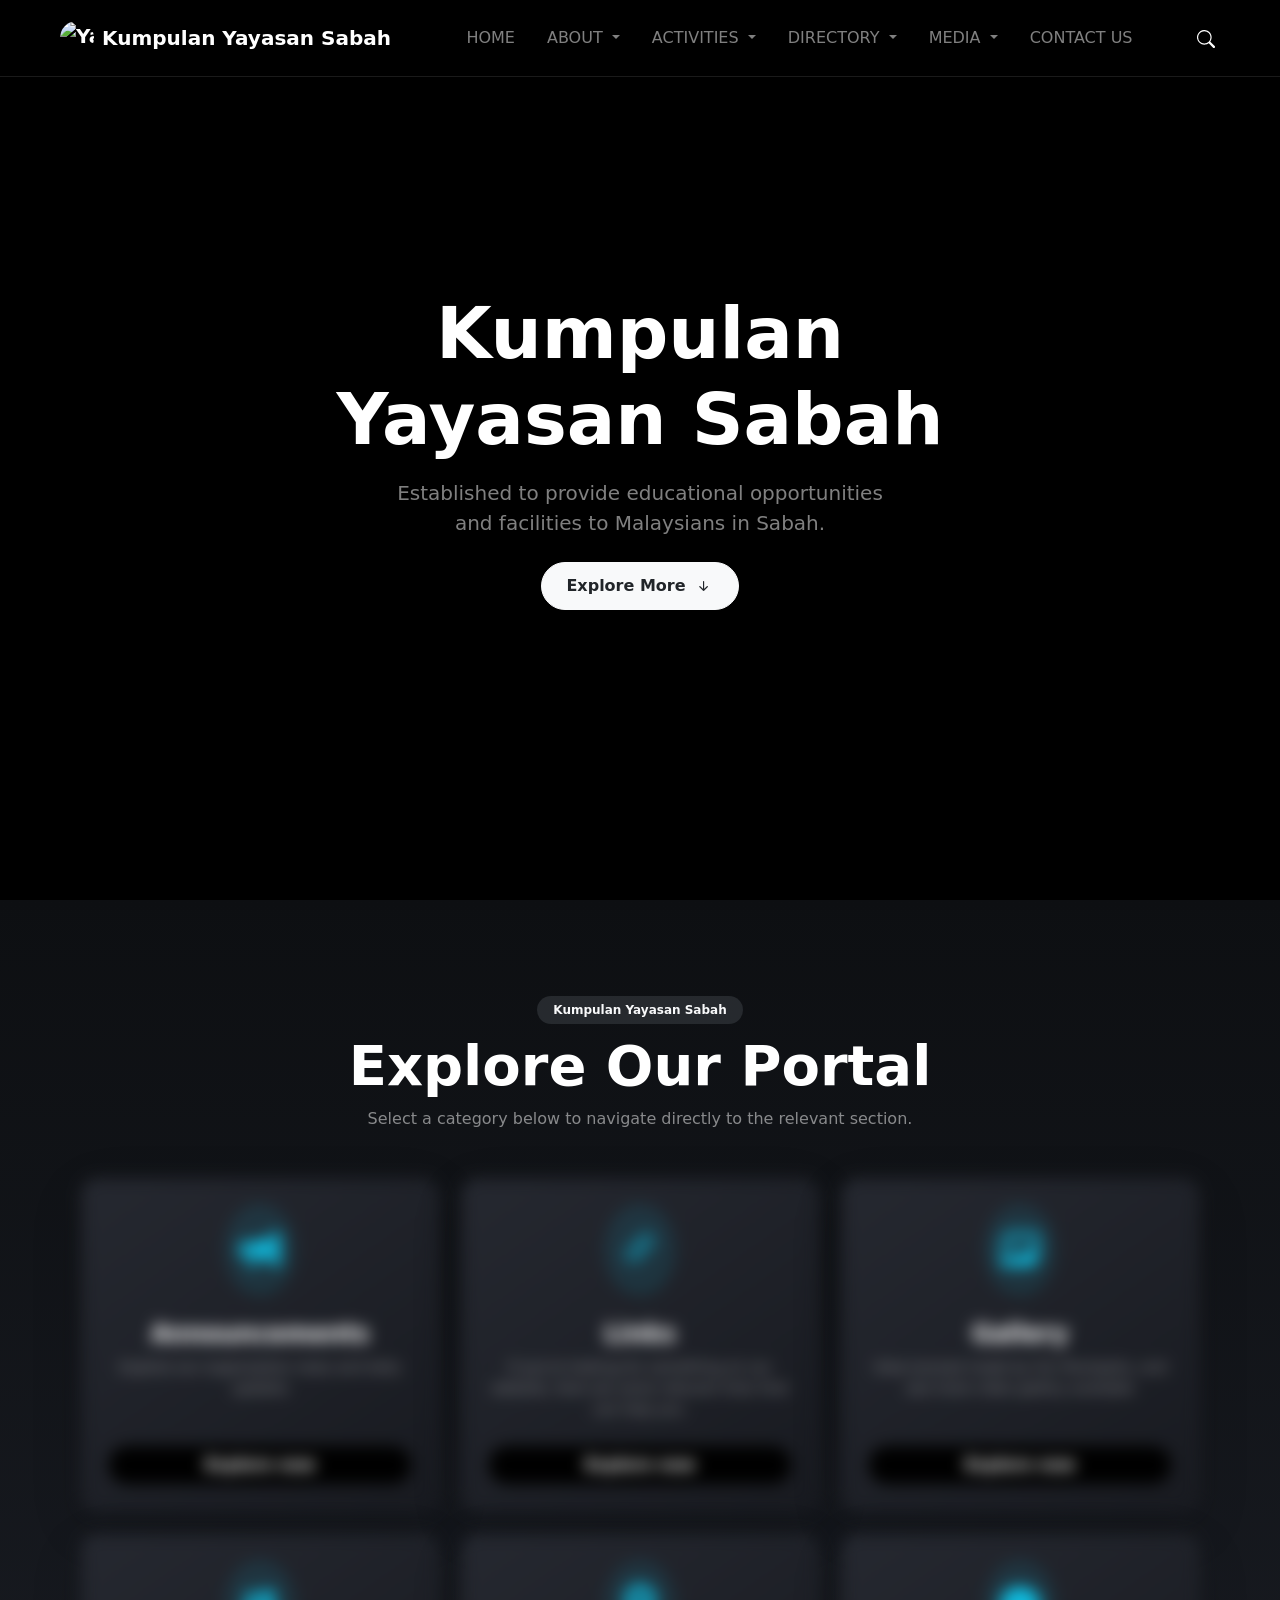
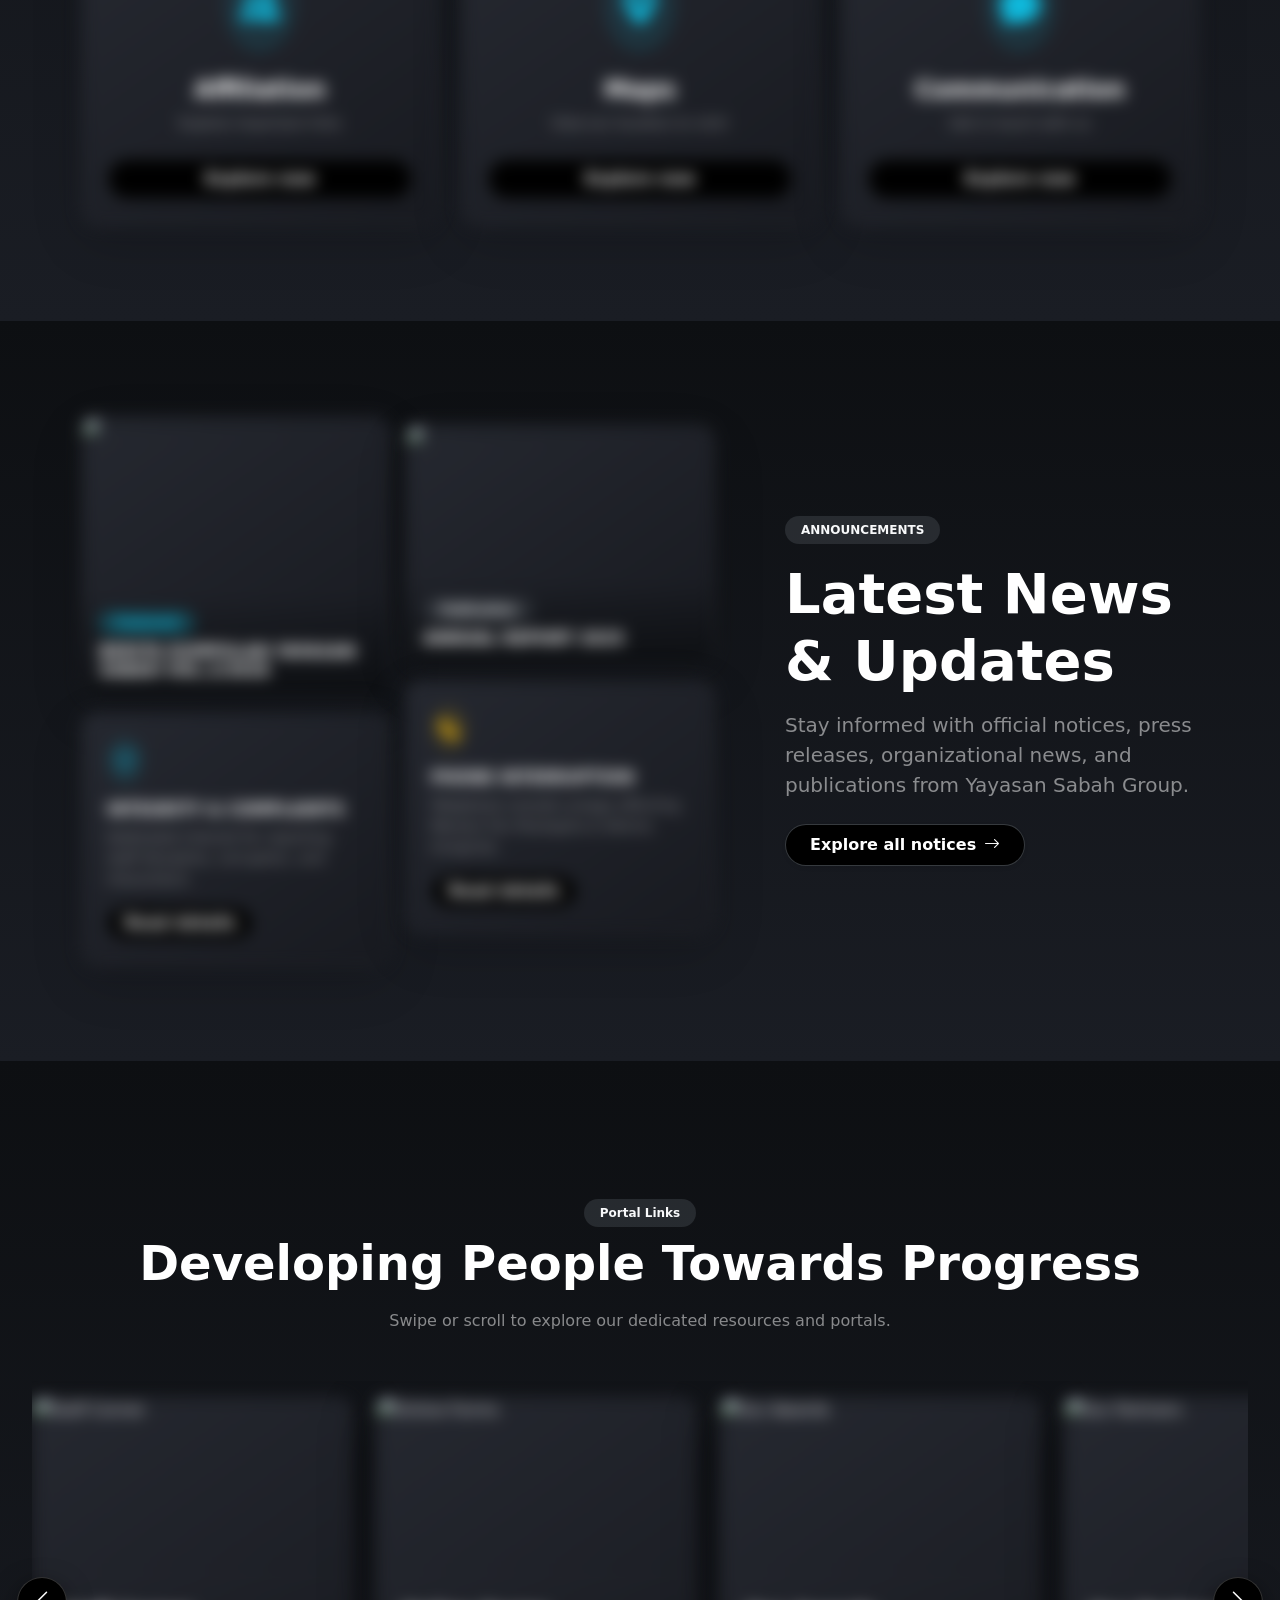
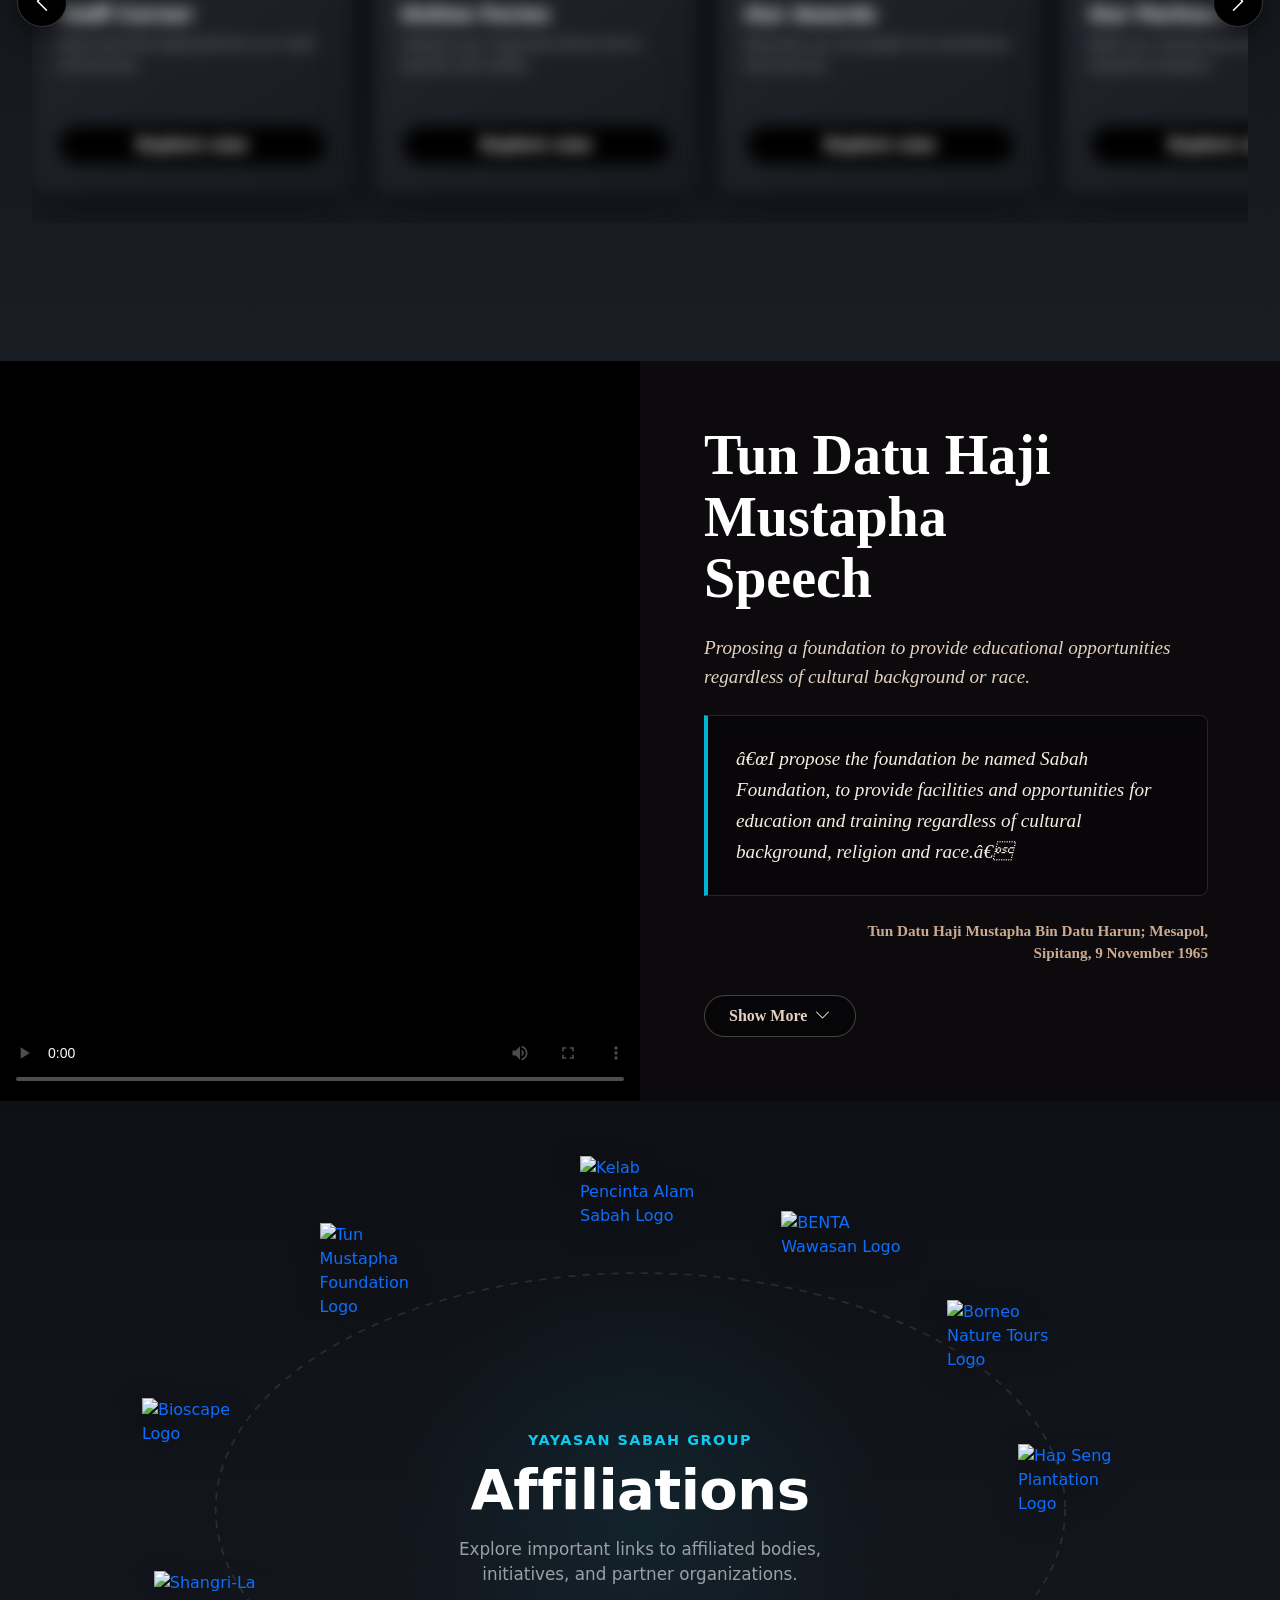
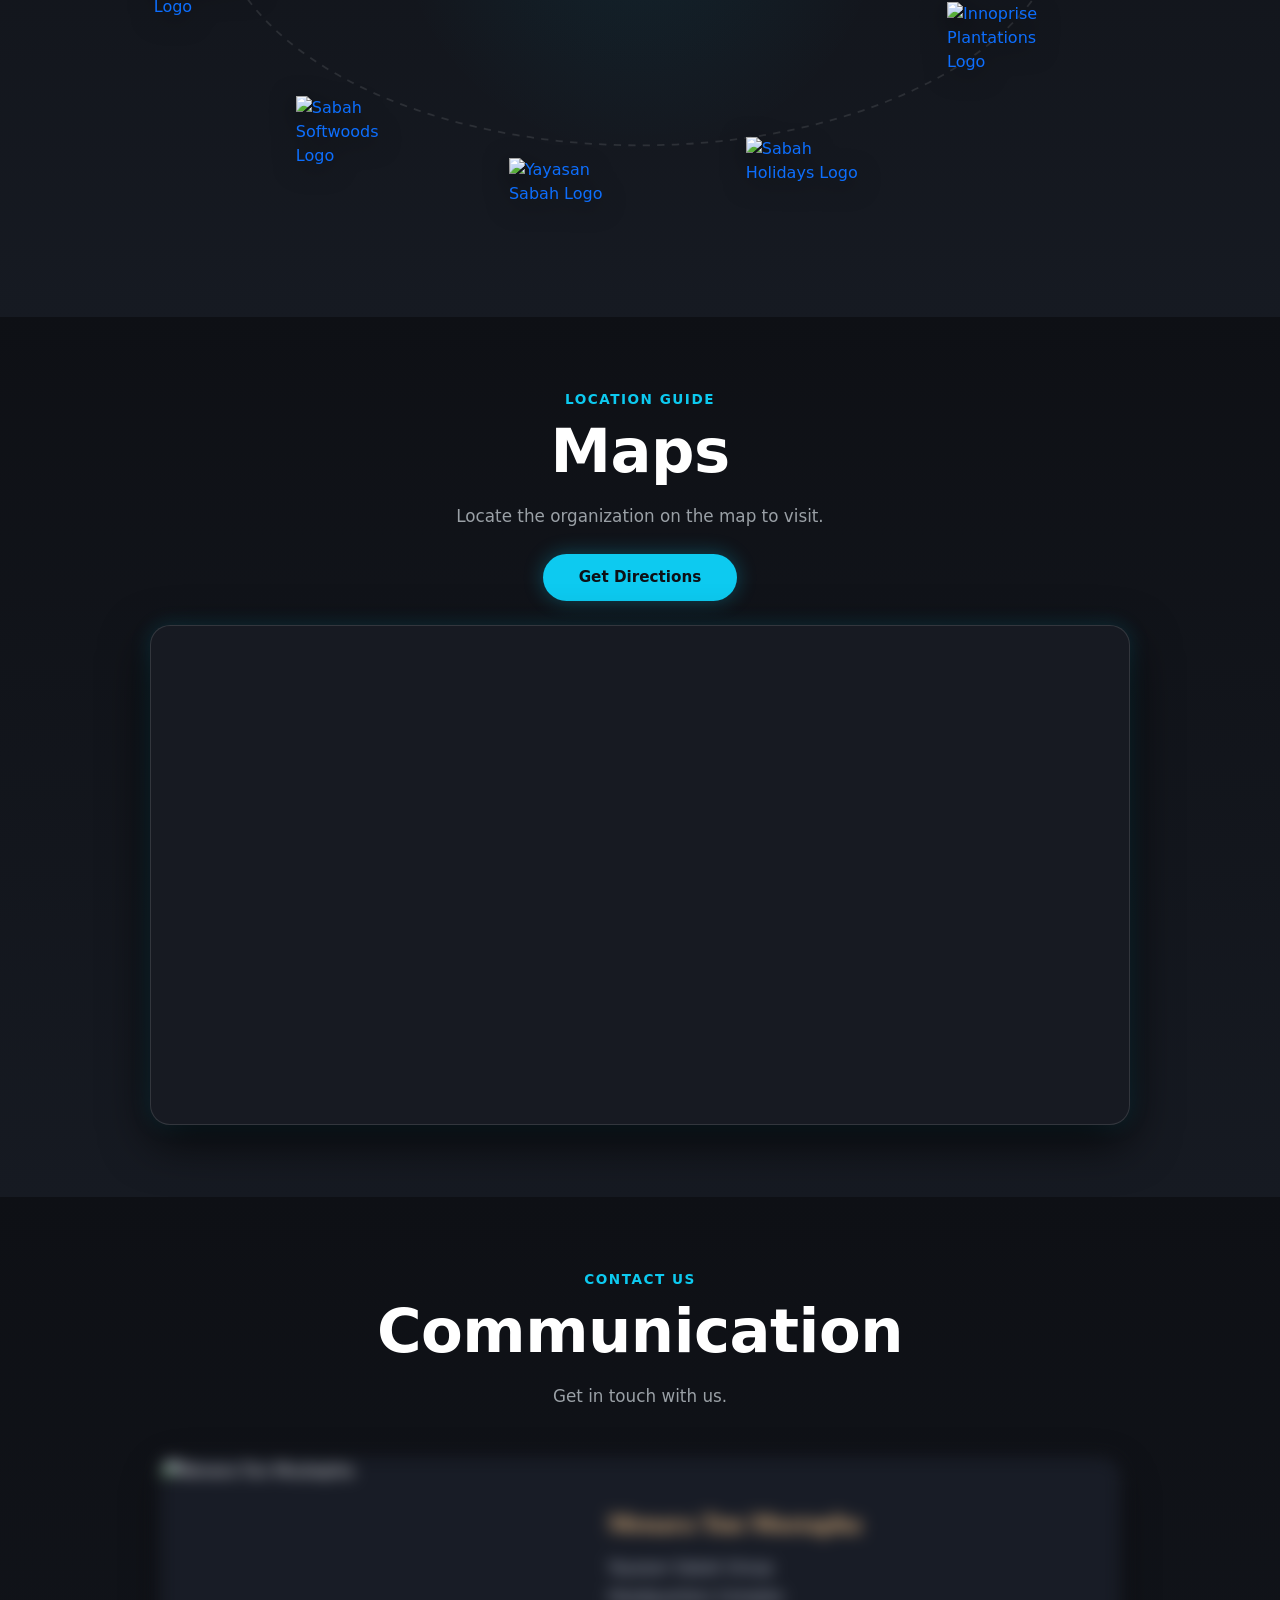
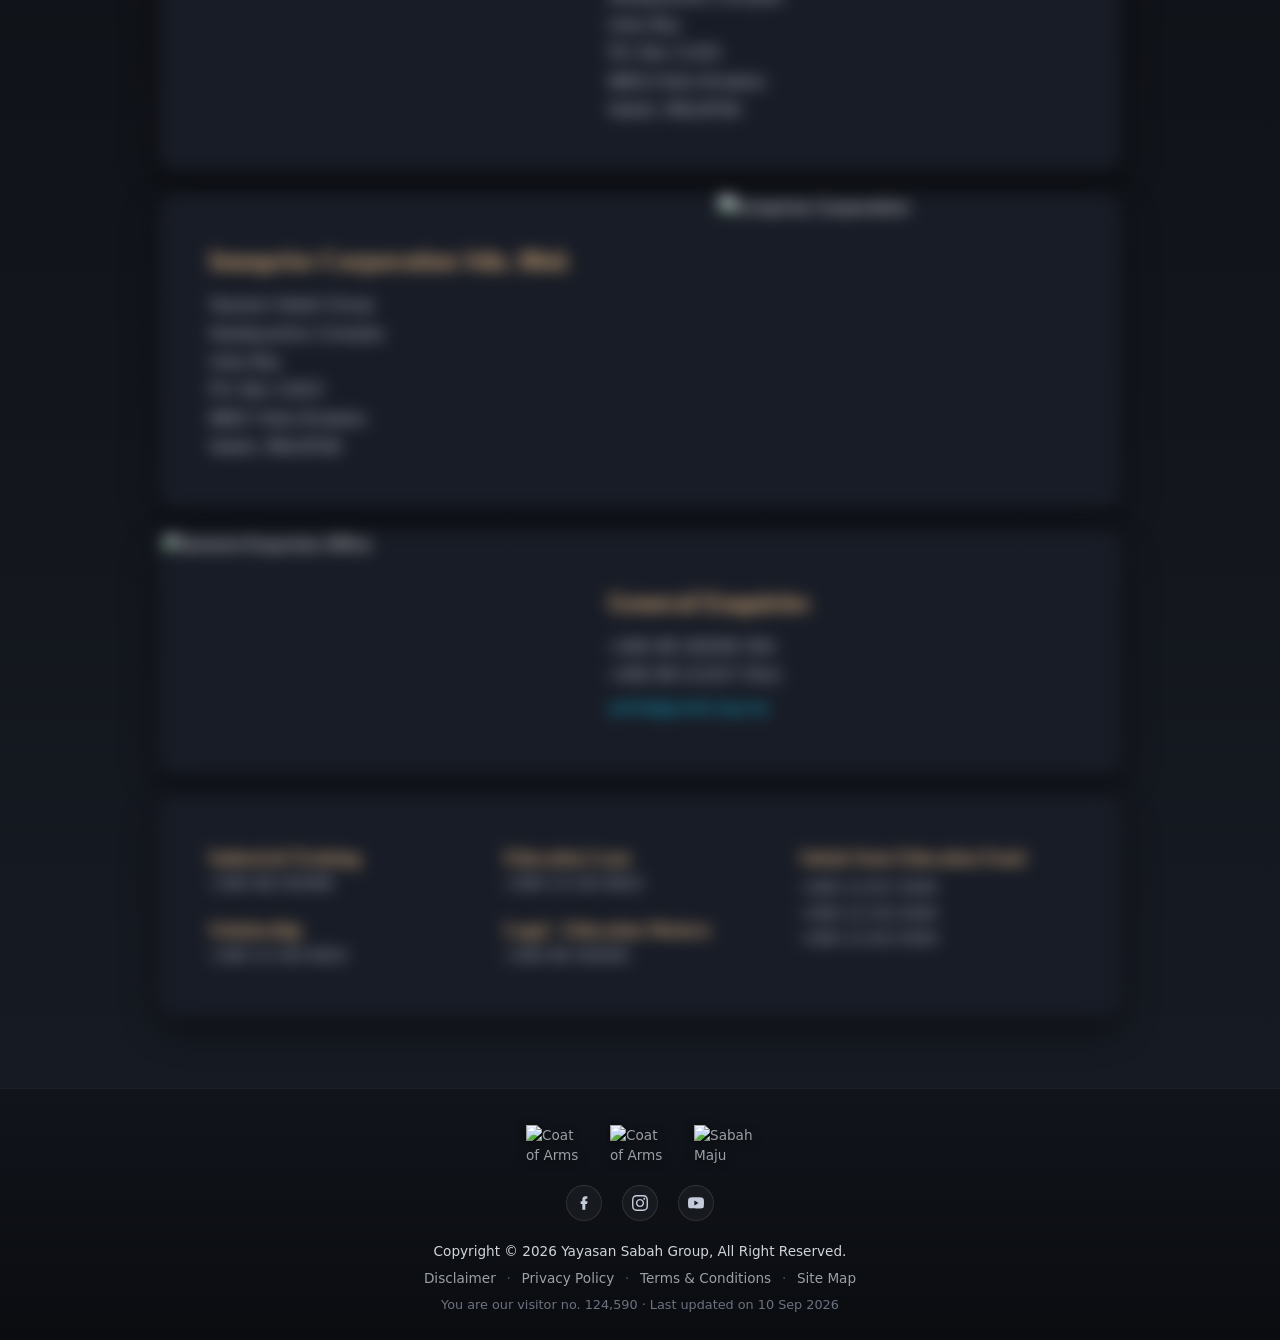
==== commit 4bf1b268: "Add files via upload" ====
--- a/index.html
+++ b/index.html
@@ -9,919 +9,7 @@
     <!-- Bootstrap Icons -->
     <link rel="stylesheet" href="https://cdn.jsdelivr.net/npm/bootstrap-icons@1.11.3/font/bootstrap-icons.min.css">
     <link rel="stylesheet" href="example.css">
-    <style>
-        body {
-          background-color: #0d0f12;
-          font-family: system-ui, -apple-system, "Segoe UI", Roboto, "Helvetica Neue", Arial, sans-serif;
-        }
-
-        #links-scroll-section {
-          background: linear-gradient(180deg, #0d0f12 0%, #1a1d24 100%);
-          min-height: 100vh;
-          display: flex;
-          flex-direction: column;
-          justify-content: center;
-        }
-
-        .scroll-container {
-          position: relative;
-          width: 100%;
-          max-width: 1400px;
-          margin: 0 auto;
-          padding: 0 20px;
-        }
-
-        .cards-wrapper {
-          display: flex;
-          overflow-x: auto;
-          scroll-snap-type: x mandatory;
-          -webkit-overflow-scrolling: touch;
-          gap: 1.5rem;
-          padding: 1rem 0 2rem 0;
-          scroll-behavior: smooth;
-          /* Hide scrollbar for cleaner look like the hero sections */
-          scrollbar-width: none; 
-          -ms-overflow-style: none;
-        }
-        
-        .cards-wrapper::-webkit-scrollbar {
-          display: none; 
-        }
-
-        /* 
-          ========================================
-          CARD STYLING (Matching 6-Card Theme)
-          ========================================
-        */
-        .card-horizontal {
-          background: linear-gradient(145deg, #252830 0%, #181a20 100%);
-          border: 1px solid rgba(255, 255, 255, 0.1) !important;
-          border-radius: 1rem; /* rounded-4 */
-          flex: 0 0 320px; /* Fixed width for horizontal scroll */
-          scroll-snap-align: start;
-          display: flex;
-          flex-direction: column;
-          overflow: hidden;
-          transition: transform 0.3s ease, box-shadow 0.3s ease;
-          box-shadow: 0 1rem 3rem rgba(0,0,0,0.5) !important;
-        }
-
-        .card-horizontal:hover {
-          transform: translateY(-5px);
-          box-shadow: 0 1.5rem 4rem rgba(0,0,0,0.7) !important;
-          border-color: rgba(255, 255, 255, 0.2) !important;
-        }
-
-        .card-horizontal img {
-          width: 100%;
-          height: 180px;
-          object-fit: cover;
-          border-bottom: 1px solid rgba(255, 255, 255, 0.05);
-          opacity: 0.85;
-          transition: opacity 0.3s ease;
-        }
-
-        .card-horizontal:hover img {
-          opacity: 1;
-        }
-
-        .card-body-custom {
-          padding: 1.5rem;
-          display: flex;
-          flex-direction: column;
-          flex-grow: 1;
-          justify-content: space-between;
-        }
-
-        /* Base Dark Card Styling & Transition */
-      .announcement-card-dark {
-        background: linear-gradient(145deg, #252830 0%, #181a20 100%);
-        border: 1px solid rgba(255, 255, 255, 0.1) !important;
-        transition: transform 0.35s cubic-bezier(0.165, 0.84, 0.44, 1), 
-                    box-shadow 0.35s ease, 
-                    border-color 0.35s ease;
-        cursor: pointer;
-      }
-
-      /* Hover Elevation & Border Highlight */
-      .announcement-card-dark:hover {
-        transform: translateY(-6px);
-        box-shadow: 0 1.5rem 3.5rem rgba(0, 0, 0, 0.75) !important;
-        border-color: rgba(255, 255, 255, 0.3) !important;
-      }
-
-      /* Image Smooth Zoom on Hover */
-      .announcement-card-dark img {
-        transition: transform 0.5s ease, opacity 0.3s ease;
-      }
-
-      .announcement-card-dark:hover img {
-        transform: scale(1.06);
-        opacity: 0.95 !important;
-      }
-
-      /* Card Button Hover Highlight */
-      .announcement-card-dark:hover .btn-card-action {
-        background-color: #252830 !important;
-        border-color: rgba(255, 255, 255, 0.4) !important;
-        color: #ffffff !important;
-      }
-
-        /* 
-          ========================================
-          NAVIGATION ARROWS
-          ========================================
-        */
-        .scroll-btn {
-          position: absolute;
-          top: 50%;
-          transform: translateY(-50%);
-          background-color: #000;
-          border: 1px solid rgba(255,255,255,0.2);
-          border-radius: 50%;
-          width: 50px;
-          height: 50px;
-          color: #fff;
-          font-size: 1.5rem;
-          display: flex;
-          align-items: center;
-          justify-content: center;
-          cursor: pointer;
-          box-shadow: 0 0.5rem 1.5rem rgba(0,0,0,0.5);
-          transition: all 0.3s ease;
-          z-index: 20;
-        }
-
-        .scroll-btn:hover {
-          background-color: #252830;
-          border-color: rgba(255,255,255,0.4);
-        }
-
-        .scroll-btn.left { left: 5px; }
-        .scroll-btn.right { right: 5px; }
-
-        @media (max-width: 767.98px) {
-          .scroll-btn { display: none; }
-          .cards-wrapper { padding-left: 15px; padding-right: 15px; }
-        }
-
-        /* 6 CARD HERO SECTION */
-        /* Card Elevation & Border Highlight on Hover */
-        .hero-card-dark:hover {
-          transform: translateY(-6px);
-          box-shadow: 0 1.5rem 3.5rem rgba(0, 0, 0, 0.75) !important;
-          border-color: rgba(255, 255, 255, 0.3) !important;
-        }
-
-        /* Icon Circle Zoom Effect */
-        .hero-card-dark .card-icon-wrapper {
-          transition: transform 0.35s ease, background-color 0.3s ease;
-        }
-
-        .hero-card-dark:hover .card-icon-wrapper {
-          transform: scale(1.1);
-          background-color: rgba(13, 202, 240, 0.2) !important;
-        }
-
-        /* Button Highlight on Card Hover */
-        .hero-card-dark:hover .btn-card-action {
-          background-color: #252830 !important;
-          border-color: rgba(255, 255, 255, 0.4) !important;
-          color: #ffffff !important;
-        }
-
-        .skip-link {
-        position: absolute;
-        top: -40px;
-        left: 0;
-        background: #0d6efd;
-        color: white;
-        padding: 8px;
-        z-index: 100;
-        transition: top 0.3s;
-        }
-        .skip-link:focus {
-        top: 0;
-        }
-
-        /* Services Section Background*/
-        .bg-services{
-            background: linear-gradient(rgba(255,255,255,0.9), rgba(255, 255, 255, 0.9)),
-                        url('https://img.freepik.com/free-vector/watercolor-light-peach-background_23-2150268733.jpg?w=2000') center/cover no-repeat;
-        }
-
-        .bg-announcements{
-            background: linear-gradient(rgba(248,249,250,0.9), rgba(248,249,250,0.9)),
-                        url('https://img.freepik.com/free-vector/watercolor-light-peach-background_23-2150268733.jpg?w=2000') center/cover no-repeat;
-        }
-        .speech-section {
-    background: #0d0a0e;
-    color: #ffffff;
-    font-family: 'Georgia', serif;
-  }
-
-  /* Left Column Video Player */
-  .speech-video-col {
-    position: relative;
-    min-height: 450px;
-    background-color: #000000;
-    overflow: hidden;
-  }
-
-  /* Embedded Video Styling */
-  .speech-video-element {
-    width: 100%;
-    height: 100%;
-    min-height: 450px;
-    object-fit: cover;
-    display: block;
-  }
-
-  /* Right Column Background Image & Dark Overlay */
-  .speech-right-panel {
-    position: relative;
-    /* Replace with your image asset path */
-    background-image: url('https://images.unsplash.com/photo-1518709268805-4e9042af9f23?auto=format&fit=crop&w=1200&q=80');
-    background-size: cover;
-    background-position: center;
-    background-repeat: no-repeat;
-  }
-
-  /* Dark Overlay over the Right Panel Image for Text Readability */
-  .speech-right-panel::before {
-    content: '';
-    position: absolute;
-    inset: 0;
-    background: linear-gradient(135deg, rgba(20, 15, 22, 0.88) 0%, rgba(55, 18, 28, 0.92) 100%);
-    z-index: 1;
-  }
-
-  .speech-right-panel-content {
-    position: relative;
-    z-index: 2;
-  }
-
-  .speech-title {
-    font-family: 'Georgia', serif;
-    font-size: clamp(2.2rem, 5vw, 3.5rem);
-    font-weight: 700;
-    line-height: 1.1;
-    color: #ffffff;
-  }
-
-  .speech-subtitle {
-    font-style: italic;
-    color: #e3d2c3;
-    font-size: 1.2rem;
-    line-height: 1.5;
-  }
-
-  /* Quote box with cyan accent bar */
-  .speech-quote-box {
-    background: rgba(0, 0, 0, 0.35);
-    border: 1px solid rgba(255, 255, 255, 0.12);
-    border-left: 4px solid #00b4d8 !important;
-    padding: 1.75rem;
-    border-radius: 0 0.5rem 0.5rem 0;
-    backdrop-filter: blur(8px);
-  }
-
-  .speech-quote-text {
-    font-style: italic;
-    color: #f7ede2;
-    font-size: 1.2rem;
-    line-height: 1.6;
-    margin: 0;
-  }
-
-  .speech-attribution {
-    color: #cbab90;
-    font-size: 0.95rem;
-    font-weight: 600;
-    line-height: 1.4;
-  }
-
-  /* Show More Button */
-  .btn-speech-more {
-    background: rgba(0, 0, 0, 0.5);
-    color: #e3d2c3;
-    border: 1px solid rgba(227, 210, 195, 0.3);
-    transition: all 0.35s ease;
-  }
-
-  .btn-speech-more:hover, 
-  .btn-speech-more:focus {
-    background: rgba(227, 210, 195, 0.2);
-    color: #ffffff;
-    border-color: #00b4d8;
-    box-shadow: 0 0 15px rgba(0, 180, 216, 0.35);
-  }
-
-  /* Video Gallery Card Styling */
-  .video-card {
-    background: rgba(20, 14, 20, 0.6);
-    border: 1px solid rgba(255, 255, 255, 0.1);
-    border-radius: 1rem;
-    overflow: hidden;
-    transition: transform 0.35s ease, box-shadow 0.35s ease, border-color 0.35s ease;
-    cursor: pointer;
-  }
-
-  .video-card:hover {
-    transform: translateY(-5px);
-    box-shadow: 0 1rem 2.5rem rgba(0, 0, 0, 0.6);
-    border-color: rgba(0, 180, 216, 0.5);
-  }
-
-  .video-thumb-container {
-    position: relative;
-    height: 180px;
-    overflow: hidden;
-  }
-
-  .video-thumb-container img {
-    width: 100%;
-    height: 100%;
-    object-fit: cover;
-    transition: transform 0.5s ease, opacity 0.3s ease;
-    opacity: 0.8;
-  }
-
-  .video-card:hover .video-thumb-container img {
-    transform: scale(1.06);
-    opacity: 0.95;
-  }
-
-  .play-icon-overlay {
-    position: absolute;
-    inset: 0;
-    display: flex;
-    align-items: center;
-    justify-content: center;
-    background: rgba(0, 0, 0, 0.3);
-    transition: background 0.3s ease;
-  }
-
-  .video-card:hover .play-icon-overlay {
-    background: rgba(0, 0, 0, 0.1);
-  }
-
-  .play-btn-circle {
-    width: 50px;
-    height: 50px;
-    background: rgba(0, 180, 216, 0.85);
-    color: #ffffff;
-    border-radius: 50%;
-    display: flex;
-    align-items: center;
-    justify-content: center;
-    font-size: 1.25rem;
-    transition: transform 0.3s ease, background-color 0.3s ease;
-    box-shadow: 0 4px 15px rgba(0, 0, 0, 0.4);
-  }
-
-  .video-card:hover .play-btn-circle {
-    transform: scale(1.15);
-    background: #00b4d8;
-  }
-  /* Base Dark Background */
-  .related-links-section {
-    background: linear-gradient(180deg, #0e1015 0%, #161a22 100%);
-    color: #ffffff;
-    font-family: system-ui, -apple-system, "Segoe UI", Roboto, "Helvetica Neue", Arial, sans-serif;
-    position: relative;
-    overflow: hidden;
-  }
-
-  /* Orbital Container Wrapper */
-  .orbit-wrapper {
-    position: relative;
-    width: 100%;
-    min-height: 720px;
-    display: flex;
-    align-items: center;
-    justify-content: center;
-  }
-
-  /* Central Ambient Cyan Glow */
-  .orbit-bg-glow {
-    position: absolute;
-    width: 500px;
-    height: 500px;
-    background: radial-gradient(circle, rgba(13, 202, 240, 0.08) 0%, rgba(0, 0, 0, 0) 70%);
-    top: 50%;
-    left: 50%;
-    transform: translate(-50%, -50%);
-    pointer-events: none;
-    z-index: 0;
-  }
-
-  /* SVG Ring Line */
-  .orbit-ring-svg {
-    position: absolute;
-    width: 82%;
-    height: 82%;
-    top: 9%;
-    left: 9%;
-    pointer-events: none;
-    z-index: 1;
-  }
-
-  /* Center Content Header */
-  .orbit-center-content {
-    position: absolute;
-    top: 50%;
-    left: 50%;
-    transform: translate(-50%, -50%);
-    z-index: 2;
-    text-align: center;
-    max-width: 480px;
-    padding: 1rem;
-  }
-
-  .orbit-subtitle {
-    color: #0dcaf0;
-    font-size: 0.9rem;
-    font-weight: 700;
-    letter-spacing: 1.5px;
-    text-transform: uppercase;
-  }
-
-  .orbit-title {
-    font-size: clamp(2.5rem, 4.5vw, 3.5rem);
-    font-weight: 800;
-    color: #ffffff;
-    letter-spacing: -0.5px;
-    line-height: 1.1;
-  }
-
-  .orbit-description {
-    color: #9aa0a6;
-    font-size: 1.05rem;
-    line-height: 1.5;
-    font-weight: 400;
-  }
-
-  /* Transparent Node Anchor (No white circle, no borders) */
-  .orbit-node {
-    position: absolute;
-    width: 120px;
-    height: 120px;
-    background: transparent;
-    border: none;
-    outline: none;
-    padding: 0;
-    display: flex;
-    align-items: center;
-    justify-content: center;
-    text-decoration: none;
-    transform: translate(-50%, -50%);
-    transition: transform 0.35s cubic-bezier(0.165, 0.84, 0.44, 1);
-    z-index: 3;
-    cursor: pointer;
-  }
-
-  /* Pure Image Styling with Ambient Drop Shadow */
-  .orbit-node-img {
-    max-width: 100%;
-    max-height: 100%;
-    object-fit: contain;
-    display: block;
-    filter: drop-shadow(0 6px 12px rgba(0, 0, 0, 0.6));
-    transition: transform 0.35s ease, filter 0.35s ease;
-  }
-
-  /* Hover Lift & Cyan Glow on the Image directly */
-  .orbit-node:hover {
-    transform: translate(-50%, -50%) scale(1.2);
-  }
-
-  .orbit-node:hover .orbit-node-img {
-    filter: drop-shadow(0 0 18px rgba(13, 202, 240, 0.85));
-  }
-
-  /* Desktop Radial Node Positions */
-  @media (min-width: 992px) {
-    .node-1  { top: 6%;  left: 50%; }
-    .node-2  { top: 12%; left: 67%; }
-    .node-3  { top: 26%; left: 81%; }
-    .node-4  { top: 46%; left: 87%; }
-    .node-5  { top: 68%; left: 81%; }
-    .node-6  { top: 85%; left: 64%; }
-    .node-7  { top: 88%; left: 44%; }
-    .node-8  { top: 81%; left: 26%; }
-    .node-9  { top: 62%; left: 14%; }
-    .node-10 { top: 38%; left: 13%; }
-    .node-11 { top: 17%; left: 28%; }
-  }
-
-  /* Responsive Mobile/Tablet Grid (< 992px) */
-  @media (max-width: 991.98px) {
-    .orbit-wrapper {
-      min-height: auto;
-      flex-direction: column;
-      padding-top: 3rem;
-      padding-bottom: 3rem;
-    }
-
-    .orbit-ring-svg, .orbit-bg-glow {
-      display: none;
-    }
-
-    .orbit-center-content {
-      position: relative;
-      top: 0;
-      left: 0;
-      transform: none;
-      margin-bottom: 3rem;
-    }
-
-    .mobile-orbit-grid {
-      display: flex;
-      flex-wrap: wrap;
-      justify-content: center;
-      gap: 1.5rem;
-      z-index: 3;
-    }
-
-    .orbit-node {
-      position: relative !important;
-      top: auto !important;
-      left: auto !important;
-      transform: none !important;
-      width: 100px;
-      height: 100px;
-    }
-
-    .orbit-node:hover {
-      transform: translateY(-5px) !important;
-    }
-  }
-
-  /* Base Dark Gradient Background */
-  .maps-hero-section {
-    background: linear-gradient(180deg, #0e1015 0%, #161a22 100%);
-    color: #ffffff;
-    font-family: system-ui, -apple-system, "Segoe UI", Roboto, "Helvetica Neue", Arial, sans-serif;
-    position: relative;
-    overflow: hidden;
-  }
-
-  /* Centered Header Wrapper */
-  .maps-header-wrapper {
-    max-width: 650px;
-    margin: 0 auto;
-  }
-
-  .maps-subtitle {
-    color: #0dcaf0;
-    font-size: 0.85rem;
-    font-weight: 700;
-    letter-spacing: 1.5px;
-    text-transform: uppercase;
-  }
-
-  .maps-title {
-    font-size: clamp(2.5rem, 5vw, 3.8rem);
-    font-weight: 800;
-    color: #ffffff;
-    letter-spacing: -0.5px;
-    line-height: 1.15;
-  }
-
-  .maps-description {
-    color: #9aa0a6;
-    font-size: 1.05rem;
-    line-height: 1.6;
-    font-weight: 400;
-  }
-
-  /* CTA Button Matching Cyan Accent */
-  .btn-maps-action {
-    background: #0dcaf0;
-    color: #0e1015;
-    font-weight: 700;
-    font-size: 0.95rem;
-    padding: 0.75rem 2.25rem;
-    border-radius: 50rem;
-    border: none;
-    transition: all 0.35s ease;
-    box-shadow: 0 0 20px rgba(13, 202, 240, 0.3);
-    text-decoration: none !important;
-    display: inline-block;
-  }
-
-  .btn-maps-action:hover {
-    background: #33d5f5;
-    color: #0e1015;
-    transform: translateY(-2px);
-    box-shadow: 0 0 30px rgba(13, 202, 240, 0.6);
-  }
-
-  /* Interactive Map Frame (Dark Slate with Cyan Ambient Glow) */
-  .maps-frame-container {
-    max-width: 980px;
-    width: 100%;
-    height: 500px;
-    margin: 0 auto;
-    border-radius: 1.25rem;
-    overflow: hidden;
-    background-color: #171a22;
-    border: 1px solid rgba(255, 255, 255, 0.12);
-    box-shadow: 0 1rem 3rem rgba(0, 0, 0, 0.75), 0 0 20px rgba(13, 202, 240, 0.2);
-    transition: border-color 0.35s ease, box-shadow 0.35s ease;
-    position: relative;
-    z-index: 2;
-  }
-
-  .maps-frame-container:hover {
-    border-color: rgba(13, 202, 240, 0.5);
-    box-shadow: 0 1.25rem 3.5rem rgba(0, 0, 0, 0.85), 0 0 30px rgba(13, 202, 240, 0.35);
-  }
-
-  .maps-iframe {
-    width: 100%;
-    height: 100%;
-    border: 0;
-    display: block;
-  }
-
-  @media (max-width: 767.98px) {
-    .maps-frame-container {
-      height: 380px;
-      border-radius: 1rem;
-    }
-  }
-
-  /* Base Section Background */
-  .comm-hero-section {
-    background: linear-gradient(180deg, #0e1015 0%, #161a22 100%);
-    color: #ffffff;
-    font-family: system-ui, -apple-system, "Segoe UI", Roboto, "Helvetica Neue", Arial, sans-serif;
-    position: relative;
-    overflow: hidden;
-  }
-
-  /* Centered Header */
-  .comm-header-wrapper {
-    max-width: 650px;
-    margin: 0 auto;
-  }
-
-  .comm-subtitle {
-    color: #0dcaf0;
-    font-size: 0.85rem;
-    font-weight: 700;
-    letter-spacing: 1.5px;
-    text-transform: uppercase;
-  }
-
-  .comm-title {
-    font-size: clamp(2.5rem, 5vw, 3.8rem);
-    font-weight: 800;
-    color: #ffffff;
-    letter-spacing: -0.5px;
-    line-height: 1.15;
-  }
-
-  .comm-description {
-    color: #9aa0a6;
-    font-size: 1.05rem;
-    line-height: 1.6;
-    font-weight: 400;
-  }
-
-  /* Content Container Limits */
-  .comm-content-wrapper {
-    max-width: 960px;
-    margin: 0 auto;
-  }
-
-  /* Dark Slate Card Styling */
-  .comm-card {
-    background: #181c26;
-    border: 1px solid rgba(255, 255, 255, 0.08);
-    border-radius: 1.25rem;
-    overflow: hidden;
-    box-shadow: 0 0.75rem 2rem rgba(0, 0, 0, 0.5);
-    transition: border-color 0.35s ease, box-shadow 0.35s ease, transform 0.35s ease;
-  }
-
-  .comm-card:hover {
-    border-color: rgba(13, 202, 240, 0.4);
-    box-shadow: 0 1rem 2.5rem rgba(0, 0, 0, 0.7), 0 0 20px rgba(13, 202, 240, 0.2);
-    transform: translateY(-3px);
-  }
-
-  /* Card Golden Serif Headings (Matches Screenshot) */
-  .comm-card-title {
-    font-family: 'Georgia', serif;
-    color: #e2b47d;
-    font-size: 1.6rem;
-    font-weight: 700;
-    line-height: 1.3;
-  }
-
-  /* Card Body Text */
-  .comm-card-text {
-    color: #c5cbda;
-    font-size: 0.95rem;
-    line-height: 1.6;
-  }
-
-  .comm-card-text a {
-    color: #0dcaf0;
-    text-decoration: none;
-    transition: color 0.2s ease;
-  }
-
-  .comm-card-text a:hover {
-    color: #33d5f5;
-    text-decoration: underline;
-  }
-
-  /* Card Image Frame */
-  .comm-card-img-col {
-    position: relative;
-    min-height: 240px;
-  }
-
-  .comm-card-img {
-    width: 100%;
-    height: 100%;
-    object-fit: cover;
-    display: block;
-    position: absolute;
-    top: 0;
-    left: 0;
-  }
-
-  /* Grid Layout for Bottom Contact Card */
-  .comm-sub-heading {
-    font-family: 'Georgia', serif;
-    color: #e2b47d;
-    font-size: 1.15rem;
-    font-weight: 700;
-  }
-
-  .comm-sub-text {
-    color: #c5cbda;
-    font-size: 0.9rem;
-  }
-
-  @media (max-width: 991.98px) {
-    .comm-card-img-col {
-      position: relative;
-      min-height: 220px;
-    }
-
-    .comm-card-img {
-      position: relative;
-      height: 220px;
-    }
-  }
-
-  .site-footer {
-    background: linear-gradient(180deg, #11141b 0%, #0a0c10 100%);
-    border-top: 1px solid rgba(255, 255, 255, 0.08);
-    color: #9aa0a6;
-    font-family: system-ui, -apple-system, "Segoe UI", Roboto, "Helvetica Neue", Arial, sans-serif;
-    font-size: 0.85rem;
-    padding: 2.25rem 1rem 1.5rem 1rem;
-    position: relative;
-  }
-
-  /* Center Logos Flex Wrapper */
-  .footer-logos {
-    display: flex;
-    align-items: center;
-    justify-content: center;
-    gap: 1.5rem;
-    margin-bottom: 1.25rem;
-  }
-
-  /* Fixed Bounding Box to Force ALL External Logos to Stay Small & Uniform */
-  .footer-logo-box {
-    width: 60px;
-    height: 40px;
-    display: flex;
-    align-items: center;
-    justify-content: center;
-    flex-shrink: 0;
-  }
-
-  .footer-logo-img {
-    max-width: 100% !important;
-    max-height: 100% !important;
-    width: auto !important;
-    height: auto !important;
-    object-fit: contain;
-    display: block;
-    filter: drop-shadow(0 2px 4px rgba(0, 0, 0, 0.6));
-    transition: transform 0.3s ease, filter 0.3s ease;
-  }
-
-  .footer-logo-box:hover .footer-logo-img {
-    transform: translateY(-2px) scale(1.08);
-    filter: drop-shadow(0 0 8px rgba(13, 202, 240, 0.5));
-  }
-
-  /* Center Social Icons */
-  .footer-socials {
-    display: flex;
-    align-items: center;
-    justify-content: center;
-    gap: 1.25rem;
-    margin-bottom: 1.25rem;
-  }
-
-  .footer-social-link {
-    color: #c5cbda;
-    display: inline-flex;
-    align-items: center;
-    justify-content: center;
-    width: 36px;
-    height: 36px;
-    border-radius: 50%;
-    background: rgba(255, 255, 255, 0.04);
-    border: 1px solid rgba(255, 255, 255, 0.1);
-    transition: all 0.3s ease;
-    text-decoration: none;
-  }
-
-  .footer-social-link svg {
-    width: 16px;
-    height: 16px;
-    fill: currentColor;
-    transition: fill 0.3s ease;
-  }
-
-  .footer-social-link:hover {
-    color: #0dcaf0;
-    background: rgba(13, 202, 240, 0.1);
-    border-color: rgba(13, 202, 240, 0.4);
-    transform: translateY(-2px);
-    box-shadow: 0 0 12px rgba(13, 202, 240, 0.3);
-  }
-
-  /* Footer Centered Links & Metadata */
-  .footer-info {
-    text-align: center;
-    max-width: 650px;
-    margin: 0 auto;
-    line-height: 1.6;
-  }
-
-  .footer-copyright {
-    color: #d1d5db;
-    font-weight: 500;
-    margin-bottom: 0.35rem;
-  }
-
-  .footer-nav-links {
-    margin-bottom: 0.35rem;
-  }
-
-  .footer-nav-links a {
-    color: #9aa0a6;
-    text-decoration: none;
-    transition: color 0.2s ease;
-  }
-
-  .footer-nav-links a:hover {
-    color: #0dcaf0;
-    text-decoration: underline;
-  }
-
-  .footer-nav-separator {
-    color: #4b5563;
-    margin: 0 0.4rem;
-  }
-
-  .footer-meta-text {
-    font-size: 0.8rem;
-    color: #6b7280;
-  }
-
-  /* Smooth page scrolling */
-html {
-  scroll-behavior: smooth;
-  scroll-padding-top: 85px; /* Offset so header doesn't cover section titles */
-}
-
-/* Glassmorphism Blur Header */
-.backdrop-blur {
-  backdrop-filter: blur(16px);
-  -webkit-backdrop-filter: blur(16px);
-}
-
-/* Active Link Glow Effect when scrolling through sections */
-.navbar-nav .nav-link.active {
-  color: #0dcaf0 !important; /* Vibrant Cyan matching hero design */
-  font-weight: 700 !important;
-  border-bottom: 2px solid #0dcaf0;
-}
-    </style>
+    
 </head>
 <body data-bs-spy="scroll" data-bs-target="#fineoNavbar" data-bs-smooth-scroll="true" tabindex="0" class="bg-light text-dark">
 
@@ -1514,7 +602,7 @@
             <!-- Highlighted Quote Box -->
             <div class="speech-quote-box mb-4">
               <blockquote class="speech-quote-text">
-                “I propose the foundation be named Sabah Foundation, to provide facilities and opportunities for education and training regardless of cultural background, religion and race.”
+                â€œI propose the foundation be named Sabah Foundation, to provide facilities and opportunities for education and training regardless of cultural background, religion and race.â€
               </blockquote>
             </div>
 
@@ -1777,7 +865,7 @@
       <div class="comm-card">
         <div class="row g-0 align-items-stretch">
           <div class="col-lg-5 comm-card-img-col">
-            <img src="https://images.unsplash.com/photo-1486406146926-c627a92ad1ab?auto=format&fit=crop&w=800&q=80" alt="Menara Tun Mustapha" class="comm-card-img">
+            <img src="https://live.staticflickr.com/3407/3603275950_0bef446067.jpg" alt="Menara Tun Mustapha" class="comm-card-img">
           </div>
           <div class="col-lg-7 p-4 p-md-5 d-flex flex-column justify-content-center">
             <h3 class="comm-card-title mb-3">Menara Tun Mustapha</h3>
@@ -1797,7 +885,7 @@
       <div class="comm-card">
         <div class="row g-0 align-items-stretch flex-lg-row-reverse">
           <div class="col-lg-5 comm-card-img-col">
-            <img src="https://images.unsplash.com/photo-1577495508048-b635879837f1?auto=format&fit=crop&w=800&q=80" alt="Innoprise Corporation" class="comm-card-img">
+            <img src="https://www.dagangnews.com/sites/default/files/styles/medium_2/public/articles/innoprise_0.jpg?itok=7EVBmU0_" alt="Innoprise Corporation" class="comm-card-img">
           </div>
           <div class="col-lg-7 p-4 p-md-5 d-flex flex-column justify-content-center">
             <h3 class="comm-card-title mb-3">Innoprise Corporation Sdn. Bhd.</h3>
@@ -1817,7 +905,7 @@
       <div class="comm-card">
         <div class="row g-0 align-items-stretch">
           <div class="col-lg-5 comm-card-img-col">
-            <img src="https://images.unsplash.com/photo-1497366216548-37526070297c?auto=format&fit=crop&w=800&q=80" alt="General Enquiries Office" class="comm-card-img">
+            <img src="https://tse4.mm.bing.net/th/id/OIP.7D2U59oeptFulcSCt3uHTwHaFc?r=0&rs=1&pid=ImgDetMain&o=7&rm=3" alt="General Enquiries Office" class="comm-card-img">
           </div>
           <div class="col-lg-7 p-4 p-md-5 d-flex flex-column justify-content-center">
             <h3 class="comm-card-title mb-3">General Enquiries</h3>
--- a/example.css
+++ b/example.css
@@ -0,0 +1,1047 @@
+        body {
+          background-color: #0d0f12;
+          font-family: system-ui, -apple-system, "Segoe UI", Roboto, "Helvetica Neue", Arial, sans-serif;
+        }
+
+        #links-scroll-section {
+          background: linear-gradient(180deg, #0d0f12 0%, #1a1d24 100%);
+          min-height: 100vh;
+          display: flex;
+          flex-direction: column;
+          justify-content: center;
+        }
+
+        .scroll-container {
+          position: relative;
+          width: 100%;
+          max-width: 1400px;
+          margin: 0 auto;
+          padding: 0 20px;
+        }
+
+        .cards-wrapper {
+          display: flex;
+          overflow-x: auto;
+          scroll-snap-type: x mandatory;
+          -webkit-overflow-scrolling: touch;
+          gap: 1.5rem;
+          padding: 1rem 0 2rem 0;
+          scroll-behavior: smooth;
+          /* Hide scrollbar for cleaner look like the hero sections */
+          scrollbar-width: none; 
+          -ms-overflow-style: none;
+        }
+        
+        .cards-wrapper::-webkit-scrollbar {
+          display: none; 
+        }
+
+        /* 
+          ========================================
+          CARD STYLING (Matching 6-Card Theme)
+          ========================================
+        */
+        .card-horizontal {
+          background: linear-gradient(145deg, #252830 0%, #181a20 100%);
+          border: 1px solid rgba(255, 255, 255, 0.1) !important;
+          border-radius: 1rem; /* rounded-4 */
+          flex: 0 0 320px; /* Fixed width for horizontal scroll */
+          scroll-snap-align: start;
+          display: flex;
+          flex-direction: column;
+          overflow: hidden;
+          transition: transform 0.3s ease, box-shadow 0.3s ease;
+          box-shadow: 0 1rem 3rem rgba(0,0,0,0.5) !important;
+        }
+
+        .card-horizontal:hover {
+          transform: translateY(-5px);
+          box-shadow: 0 1.5rem 4rem rgba(0,0,0,0.7) !important;
+          border-color: rgba(255, 255, 255, 0.2) !important;
+        }
+
+        .card-horizontal img {
+          width: 100%;
+          height: 180px;
+          object-fit: cover;
+          border-bottom: 1px solid rgba(255, 255, 255, 0.05);
+          opacity: 0.85;
+          transition: opacity 0.3s ease;
+        }
+
+        .card-horizontal:hover img {
+          opacity: 1;
+        }
+
+        .card-body-custom {
+          padding: 1.5rem;
+          display: flex;
+          flex-direction: column;
+          flex-grow: 1;
+          justify-content: space-between;
+        }
+
+        /* Base Dark Card Styling & Transition */
+      .announcement-card-dark {
+        background: linear-gradient(145deg, #252830 0%, #181a20 100%);
+        border: 1px solid rgba(255, 255, 255, 0.1) !important;
+        transition: transform 0.35s cubic-bezier(0.165, 0.84, 0.44, 1), 
+                    box-shadow 0.35s ease, 
+                    border-color 0.35s ease;
+        cursor: pointer;
+      }
+
+      /* Hover Elevation & Border Highlight */
+      .announcement-card-dark:hover {
+        transform: translateY(-6px);
+        box-shadow: 0 1.5rem 3.5rem rgba(0, 0, 0, 0.75) !important;
+        border-color: rgba(255, 255, 255, 0.3) !important;
+      }
+
+      /* Image Smooth Zoom on Hover */
+      .announcement-card-dark img {
+        transition: transform 0.5s ease, opacity 0.3s ease;
+      }
+
+      .announcement-card-dark:hover img {
+        transform: scale(1.06);
+        opacity: 0.95 !important;
+      }
+
+      /* Card Button Hover Highlight */
+      .announcement-card-dark:hover .btn-card-action {
+        background-color: #252830 !important;
+        border-color: rgba(255, 255, 255, 0.4) !important;
+        color: #ffffff !important;
+      }
+
+        /* 
+          ========================================
+          NAVIGATION ARROWS
+          ========================================
+        */
+        .scroll-btn {
+          position: absolute;
+          top: 50%;
+          transform: translateY(-50%);
+          background-color: #000;
+          border: 1px solid rgba(255,255,255,0.2);
+          border-radius: 50%;
+          width: 50px;
+          height: 50px;
+          color: #fff;
+          font-size: 1.5rem;
+          display: flex;
+          align-items: center;
+          justify-content: center;
+          cursor: pointer;
+          box-shadow: 0 0.5rem 1.5rem rgba(0,0,0,0.5);
+          transition: all 0.3s ease;
+          z-index: 20;
+        }
+
+        .scroll-btn:hover {
+          background-color: #252830;
+          border-color: rgba(255,255,255,0.4);
+        }
+
+        .scroll-btn.left { left: 5px; }
+        .scroll-btn.right { right: 5px; }
+
+        @media (max-width: 767.98px) {
+          .scroll-btn { display: none; }
+          .cards-wrapper { padding-left: 15px; padding-right: 15px; }
+        }
+
+        /* 6 CARD HERO SECTION */
+        /* Card Elevation & Border Highlight on Hover */
+        .hero-card-dark:hover {
+          transform: translateY(-6px);
+          box-shadow: 0 1.5rem 3.5rem rgba(0, 0, 0, 0.75) !important;
+          border-color: rgba(255, 255, 255, 0.3) !important;
+        }
+
+        /* Icon Circle Zoom Effect */
+        .hero-card-dark .card-icon-wrapper {
+          transition: transform 0.35s ease, background-color 0.3s ease;
+        }
+
+        .hero-card-dark:hover .card-icon-wrapper {
+          transform: scale(1.1);
+          background-color: rgba(13, 202, 240, 0.2) !important;
+        }
+
+        /* Button Highlight on Card Hover */
+        .hero-card-dark:hover .btn-card-action {
+          background-color: #252830 !important;
+          border-color: rgba(255, 255, 255, 0.4) !important;
+          color: #ffffff !important;
+        }
+
+        .skip-link {
+        position: absolute;
+        top: -40px;
+        left: 0;
+        background: #0d6efd;
+        color: white;
+        padding: 8px;
+        z-index: 100;
+        transition: top 0.3s;
+        }
+        .skip-link:focus {
+        top: 0;
+        }
+
+        /* Services Section Background*/
+        .bg-services{
+            background: linear-gradient(rgba(255,255,255,0.9), rgba(255, 255, 255, 0.9)),
+                        url('https://img.freepik.com/free-vector/watercolor-light-peach-background_23-2150268733.jpg?w=2000') center/cover no-repeat;
+        }
+
+        .bg-announcements{
+            background: linear-gradient(rgba(248,249,250,0.9), rgba(248,249,250,0.9)),
+                        url('https://img.freepik.com/free-vector/watercolor-light-peach-background_23-2150268733.jpg?w=2000') center/cover no-repeat;
+        }
+        .speech-section {
+    background: #0d0a0e;
+    color: #ffffff;
+    font-family: 'Georgia', serif;
+  }
+
+  /* Left Column Video Player */
+  .speech-video-col {
+    position: relative;
+    min-height: 450px;
+    background-color: #000000;
+    overflow: hidden;
+  }
+
+  /* Embedded Video Styling */
+  .speech-video-element {
+    width: 100%;
+    height: 100%;
+    min-height: 450px;
+    object-fit: cover;
+    display: block;
+  }
+
+  /* Right Column Background Image & Dark Overlay */
+  .speech-right-panel {
+    position: relative;
+    /* Replace with your image asset path */
+    background-image: url('https://images.unsplash.com/photo-1518709268805-4e9042af9f23?auto=format&fit=crop&w=1200&q=80');
+    background-size: cover;
+    background-position: center;
+    background-repeat: no-repeat;
+  }
+
+  /* Dark Overlay over the Right Panel Image for Text Readability */
+  .speech-right-panel::before {
+    content: '';
+    position: absolute;
+    inset: 0;
+    background: linear-gradient(135deg, rgba(20, 15, 22, 0.88) 0%, rgba(55, 18, 28, 0.92) 100%);
+    z-index: 1;
+  }
+
+  .speech-right-panel-content {
+    position: relative;
+    z-index: 2;
+  }
+
+  .speech-title {
+    font-family: 'Georgia', serif;
+    font-size: clamp(2.2rem, 5vw, 3.5rem);
+    font-weight: 700;
+    line-height: 1.1;
+    color: #ffffff;
+  }
+
+  .speech-subtitle {
+    font-style: italic;
+    color: #e3d2c3;
+    font-size: 1.2rem;
+    line-height: 1.5;
+  }
+
+  /* Quote box with cyan accent bar */
+  .speech-quote-box {
+    background: rgba(0, 0, 0, 0.35);
+    border: 1px solid rgba(255, 255, 255, 0.12);
+    border-left: 4px solid #00b4d8 !important;
+    padding: 1.75rem;
+    border-radius: 0 0.5rem 0.5rem 0;
+    backdrop-filter: blur(8px);
+  }
+
+  .speech-quote-text {
+    font-style: italic;
+    color: #f7ede2;
+    font-size: 1.2rem;
+    line-height: 1.6;
+    margin: 0;
+  }
+
+  .speech-attribution {
+    color: #cbab90;
+    font-size: 0.95rem;
+    font-weight: 600;
+    line-height: 1.4;
+  }
+
+  /* Show More Button */
+  .btn-speech-more {
+    background: rgba(0, 0, 0, 0.5);
+    color: #e3d2c3;
+    border: 1px solid rgba(227, 210, 195, 0.3);
+    transition: all 0.35s ease;
+  }
+
+  .btn-speech-more:hover, 
+  .btn-speech-more:focus {
+    background: rgba(227, 210, 195, 0.2);
+    color: #ffffff;
+    border-color: #00b4d8;
+    box-shadow: 0 0 15px rgba(0, 180, 216, 0.35);
+  }
+
+  /* Video Gallery Card Styling */
+  .video-card {
+    background: rgba(20, 14, 20, 0.6);
+    border: 1px solid rgba(255, 255, 255, 0.1);
+    border-radius: 1rem;
+    overflow: hidden;
+    transition: transform 0.35s ease, box-shadow 0.35s ease, border-color 0.35s ease;
+    cursor: pointer;
+  }
+
+  .video-card:hover {
+    transform: translateY(-5px);
+    box-shadow: 0 1rem 2.5rem rgba(0, 0, 0, 0.6);
+    border-color: rgba(0, 180, 216, 0.5);
+  }
+
+  .video-thumb-container {
+    position: relative;
+    height: 180px;
+    overflow: hidden;
+  }
+
+  .video-thumb-container img {
+    width: 100%;
+    height: 100%;
+    object-fit: cover;
+    transition: transform 0.5s ease, opacity 0.3s ease;
+    opacity: 0.8;
+  }
+
+  .video-card:hover .video-thumb-container img {
+    transform: scale(1.06);
+    opacity: 0.95;
+  }
+
+  .play-icon-overlay {
+    position: absolute;
+    inset: 0;
+    display: flex;
+    align-items: center;
+    justify-content: center;
+    background: rgba(0, 0, 0, 0.3);
+    transition: background 0.3s ease;
+  }
+
+  .video-card:hover .play-icon-overlay {
+    background: rgba(0, 0, 0, 0.1);
+  }
+
+  .play-btn-circle {
+    width: 50px;
+    height: 50px;
+    background: rgba(0, 180, 216, 0.85);
+    color: #ffffff;
+    border-radius: 50%;
+    display: flex;
+    align-items: center;
+    justify-content: center;
+    font-size: 1.25rem;
+    transition: transform 0.3s ease, background-color 0.3s ease;
+    box-shadow: 0 4px 15px rgba(0, 0, 0, 0.4);
+  }
+
+  .video-card:hover .play-btn-circle {
+    transform: scale(1.15);
+    background: #00b4d8;
+  }
+  /* Base Dark Background */
+  .related-links-section {
+    background: linear-gradient(180deg, #0e1015 0%, #161a22 100%);
+    color: #ffffff;
+    font-family: system-ui, -apple-system, "Segoe UI", Roboto, "Helvetica Neue", Arial, sans-serif;
+    position: relative;
+    overflow: hidden;
+  }
+
+  /* Orbital Container Wrapper */
+  .orbit-wrapper {
+    position: relative;
+    width: 100%;
+    min-height: 720px;
+    display: flex;
+    align-items: center;
+    justify-content: center;
+  }
+
+  /* Central Ambient Cyan Glow */
+  .orbit-bg-glow {
+    position: absolute;
+    width: 500px;
+    height: 500px;
+    background: radial-gradient(circle, rgba(13, 202, 240, 0.08) 0%, rgba(0, 0, 0, 0) 70%);
+    top: 50%;
+    left: 50%;
+    transform: translate(-50%, -50%);
+    pointer-events: none;
+    z-index: 0;
+  }
+
+  /* SVG Ring Line */
+  .orbit-ring-svg {
+    position: absolute;
+    width: 82%;
+    height: 82%;
+    top: 9%;
+    left: 9%;
+    pointer-events: none;
+    z-index: 1;
+  }
+
+  /* Center Content Header */
+  .orbit-center-content {
+    position: absolute;
+    top: 50%;
+    left: 50%;
+    transform: translate(-50%, -50%);
+    z-index: 2;
+    text-align: center;
+    max-width: 480px;
+    padding: 1rem;
+  }
+
+  .orbit-subtitle {
+    color: #0dcaf0;
+    font-size: 0.9rem;
+    font-weight: 700;
+    letter-spacing: 1.5px;
+    text-transform: uppercase;
+  }
+
+  .orbit-title {
+    font-size: clamp(2.5rem, 4.5vw, 3.5rem);
+    font-weight: 800;
+    color: #ffffff;
+    letter-spacing: -0.5px;
+    line-height: 1.1;
+  }
+
+  .orbit-description {
+    color: #9aa0a6;
+    font-size: 1.05rem;
+    line-height: 1.5;
+    font-weight: 400;
+  }
+
+  /* Transparent Node Anchor (No white circle, no borders) */
+  .orbit-node {
+    position: absolute;
+    width: 120px;
+    height: 120px;
+    background: transparent;
+    border: none;
+    outline: none;
+    padding: 0;
+    display: flex;
+    align-items: center;
+    justify-content: center;
+    text-decoration: none;
+    transform: translate(-50%, -50%);
+    transition: transform 0.35s cubic-bezier(0.165, 0.84, 0.44, 1);
+    z-index: 3;
+    cursor: pointer;
+  }
+
+  /* Pure Image Styling with Ambient Drop Shadow */
+  .orbit-node-img {
+    max-width: 100%;
+    max-height: 100%;
+    object-fit: contain;
+    display: block;
+    filter: drop-shadow(0 6px 12px rgba(0, 0, 0, 0.6));
+    transition: transform 0.35s ease, filter 0.35s ease;
+  }
+
+  /* Hover Lift & Cyan Glow on the Image directly */
+  .orbit-node:hover {
+    transform: translate(-50%, -50%) scale(1.2);
+  }
+
+  .orbit-node:hover .orbit-node-img {
+    filter: drop-shadow(0 0 18px rgba(13, 202, 240, 0.85));
+  }
+
+  /* Desktop Radial Node Positions */
+  @media (min-width: 992px) {
+    .node-1  { top: 6%;  left: 50%; }
+    .node-2  { top: 12%; left: 67%; }
+    .node-3  { top: 26%; left: 81%; }
+    .node-4  { top: 46%; left: 87%; }
+    .node-5  { top: 68%; left: 81%; }
+    .node-6  { top: 85%; left: 64%; }
+    .node-7  { top: 88%; left: 44%; }
+    .node-8  { top: 81%; left: 26%; }
+    .node-9  { top: 62%; left: 14%; }
+    .node-10 { top: 38%; left: 13%; }
+    .node-11 { top: 17%; left: 28%; }
+  }
+
+  /* Responsive Mobile/Tablet Grid (< 992px) */
+  @media (max-width: 991.98px) {
+    .orbit-wrapper {
+      min-height: auto;
+      flex-direction: column;
+      padding-top: 3rem;
+      padding-bottom: 3rem;
+    }
+
+    .orbit-ring-svg, .orbit-bg-glow {
+      display: none;
+    }
+
+    .orbit-center-content {
+      position: relative;
+      top: 0;
+      left: 0;
+      transform: none;
+      margin-bottom: 3rem;
+    }
+
+    .mobile-orbit-grid {
+      display: flex;
+      flex-wrap: wrap;
+      justify-content: center;
+      gap: 1.5rem;
+      z-index: 3;
+    }
+
+    .orbit-node {
+      position: relative !important;
+      top: auto !important;
+      left: auto !important;
+      transform: none !important;
+      width: 100px;
+      height: 100px;
+    }
+
+    .orbit-node:hover {
+      transform: translateY(-5px) !important;
+    }
+  }
+
+  /* Base Dark Gradient Background */
+  .maps-hero-section {
+    background: linear-gradient(180deg, #0e1015 0%, #161a22 100%);
+    color: #ffffff;
+    font-family: system-ui, -apple-system, "Segoe UI", Roboto, "Helvetica Neue", Arial, sans-serif;
+    position: relative;
+    overflow: hidden;
+  }
+
+  /* Centered Header Wrapper */
+  .maps-header-wrapper {
+    max-width: 650px;
+    margin: 0 auto;
+  }
+
+  .maps-subtitle {
+    color: #0dcaf0;
+    font-size: 0.85rem;
+    font-weight: 700;
+    letter-spacing: 1.5px;
+    text-transform: uppercase;
+  }
+
+  .maps-title {
+    font-size: clamp(2.5rem, 5vw, 3.8rem);
+    font-weight: 800;
+    color: #ffffff;
+    letter-spacing: -0.5px;
+    line-height: 1.15;
+  }
+
+  .maps-description {
+    color: #9aa0a6;
+    font-size: 1.05rem;
+    line-height: 1.6;
+    font-weight: 400;
+  }
+
+  /* CTA Button Matching Cyan Accent */
+  .btn-maps-action {
+    background: #0dcaf0;
+    color: #0e1015;
+    font-weight: 700;
+    font-size: 0.95rem;
+    padding: 0.75rem 2.25rem;
+    border-radius: 50rem;
+    border: none;
+    transition: all 0.35s ease;
+    box-shadow: 0 0 20px rgba(13, 202, 240, 0.3);
+    text-decoration: none !important;
+    display: inline-block;
+  }
+
+  .btn-maps-action:hover {
+    background: #33d5f5;
+    color: #0e1015;
+    transform: translateY(-2px);
+    box-shadow: 0 0 30px rgba(13, 202, 240, 0.6);
+  }
+
+  /* Interactive Map Frame (Dark Slate with Cyan Ambient Glow) */
+  .maps-frame-container {
+    max-width: 980px;
+    width: 100%;
+    height: 500px;
+    margin: 0 auto;
+    border-radius: 1.25rem;
+    overflow: hidden;
+    background-color: #171a22;
+    border: 1px solid rgba(255, 255, 255, 0.12);
+    box-shadow: 0 1rem 3rem rgba(0, 0, 0, 0.75), 0 0 20px rgba(13, 202, 240, 0.2);
+    transition: border-color 0.35s ease, box-shadow 0.35s ease;
+    position: relative;
+    z-index: 2;
+  }
+
+  .maps-frame-container:hover {
+    border-color: rgba(13, 202, 240, 0.5);
+    box-shadow: 0 1.25rem 3.5rem rgba(0, 0, 0, 0.85), 0 0 30px rgba(13, 202, 240, 0.35);
+  }
+
+  .maps-iframe {
+    width: 100%;
+    height: 100%;
+    border: 0;
+    display: block;
+  }
+
+  @media (max-width: 767.98px) {
+    .maps-frame-container {
+      height: 380px;
+      border-radius: 1rem;
+    }
+  }
+
+  /* Base Section Background */
+  .comm-hero-section {
+    background: linear-gradient(180deg, #0e1015 0%, #161a22 100%);
+    color: #ffffff;
+    font-family: system-ui, -apple-system, "Segoe UI", Roboto, "Helvetica Neue", Arial, sans-serif;
+    position: relative;
+    overflow: hidden;
+  }
+
+  /* Centered Header */
+  .comm-header-wrapper {
+    max-width: 650px;
+    margin: 0 auto;
+  }
+
+  .comm-subtitle {
+    color: #0dcaf0;
+    font-size: 0.85rem;
+    font-weight: 700;
+    letter-spacing: 1.5px;
+    text-transform: uppercase;
+  }
+
+  .comm-title {
+    font-size: clamp(2.5rem, 5vw, 3.8rem);
+    font-weight: 800;
+    color: #ffffff;
+    letter-spacing: -0.5px;
+    line-height: 1.15;
+  }
+
+  .comm-description {
+    color: #9aa0a6;
+    font-size: 1.05rem;
+    line-height: 1.6;
+    font-weight: 400;
+  }
+
+  /* Content Container Limits */
+  .comm-content-wrapper {
+    max-width: 960px;
+    margin: 0 auto;
+  }
+
+  /* Dark Slate Card Styling */
+  .comm-card {
+    background: #181c26;
+    border: 1px solid rgba(255, 255, 255, 0.08);
+    border-radius: 1.25rem;
+    overflow: hidden;
+    box-shadow: 0 0.75rem 2rem rgba(0, 0, 0, 0.5);
+    transition: border-color 0.35s ease, box-shadow 0.35s ease, transform 0.35s ease;
+  }
+
+  .comm-card:hover {
+    border-color: rgba(13, 202, 240, 0.4);
+    box-shadow: 0 1rem 2.5rem rgba(0, 0, 0, 0.7), 0 0 20px rgba(13, 202, 240, 0.2);
+    transform: translateY(-3px);
+  }
+
+  /* Card Golden Serif Headings (Matches Screenshot) */
+  .comm-card-title {
+    font-family: 'Georgia', serif;
+    color: #e2b47d;
+    font-size: 1.6rem;
+    font-weight: 700;
+    line-height: 1.3;
+  }
+
+  /* Card Body Text */
+  .comm-card-text {
+    color: #c5cbda;
+    font-size: 0.95rem;
+    line-height: 1.6;
+  }
+
+  .comm-card-text a {
+    color: #0dcaf0;
+    text-decoration: none;
+    transition: color 0.2s ease;
+  }
+
+  .comm-card-text a:hover {
+    color: #33d5f5;
+    text-decoration: underline;
+  }
+
+  /* Card Image Frame */
+  .comm-card-img-col {
+    position: relative;
+    min-height: 240px;
+  }
+
+  .comm-card-img {
+    width: 100%;
+    height: 100%;
+    object-fit: cover;
+    display: block;
+    position: absolute;
+    top: 0;
+    left: 0;
+  }
+
+  /* Grid Layout for Bottom Contact Card */
+  .comm-sub-heading {
+    font-family: 'Georgia', serif;
+    color: #e2b47d;
+    font-size: 1.15rem;
+    font-weight: 700;
+  }
+
+  .comm-sub-text {
+    color: #c5cbda;
+    font-size: 0.9rem;
+  }
+
+  @media (max-width: 991.98px) {
+    .comm-card-img-col {
+      position: relative;
+      min-height: 220px;
+    }
+
+    .comm-card-img {
+      position: relative;
+      height: 220px;
+    }
+  }
+
+  .site-footer {
+    background: linear-gradient(180deg, #11141b 0%, #0a0c10 100%);
+    border-top: 1px solid rgba(255, 255, 255, 0.08);
+    color: #9aa0a6;
+    font-family: system-ui, -apple-system, "Segoe UI", Roboto, "Helvetica Neue", Arial, sans-serif;
+    font-size: 0.85rem;
+    padding: 2.25rem 1rem 1.5rem 1rem;
+    position: relative;
+  }
+
+  /* Center Logos Flex Wrapper */
+  .footer-logos {
+    display: flex;
+    align-items: center;
+    justify-content: center;
+    gap: 1.5rem;
+    margin-bottom: 1.25rem;
+  }
+
+  /* Fixed Bounding Box to Force ALL External Logos to Stay Small & Uniform */
+  .footer-logo-box {
+    width: 60px;
+    height: 40px;
+    display: flex;
+    align-items: center;
+    justify-content: center;
+    flex-shrink: 0;
+  }
+
+  .footer-logo-img {
+    max-width: 100% !important;
+    max-height: 100% !important;
+    width: auto !important;
+    height: auto !important;
+    object-fit: contain;
+    display: block;
+    filter: drop-shadow(0 2px 4px rgba(0, 0, 0, 0.6));
+    transition: transform 0.3s ease, filter 0.3s ease;
+  }
+
+  .footer-logo-box:hover .footer-logo-img {
+    transform: translateY(-2px) scale(1.08);
+    filter: drop-shadow(0 0 8px rgba(13, 202, 240, 0.5));
+  }
+
+  /* Center Social Icons */
+  .footer-socials {
+    display: flex;
+    align-items: center;
+    justify-content: center;
+    gap: 1.25rem;
+    margin-bottom: 1.25rem;
+  }
+
+  .footer-social-link {
+    color: #c5cbda;
+    display: inline-flex;
+    align-items: center;
+    justify-content: center;
+    width: 36px;
+    height: 36px;
+    border-radius: 50%;
+    background: rgba(255, 255, 255, 0.04);
+    border: 1px solid rgba(255, 255, 255, 0.1);
+    transition: all 0.3s ease;
+    text-decoration: none;
+  }
+
+  .footer-social-link svg {
+    width: 16px;
+    height: 16px;
+    fill: currentColor;
+    transition: fill 0.3s ease;
+  }
+
+  .footer-social-link:hover {
+    color: #0dcaf0;
+    background: rgba(13, 202, 240, 0.1);
+    border-color: rgba(13, 202, 240, 0.4);
+    transform: translateY(-2px);
+    box-shadow: 0 0 12px rgba(13, 202, 240, 0.3);
+  }
+
+  /* Footer Centered Links & Metadata */
+  .footer-info {
+    text-align: center;
+    max-width: 650px;
+    margin: 0 auto;
+    line-height: 1.6;
+  }
+
+  .footer-copyright {
+    color: #d1d5db;
+    font-weight: 500;
+    margin-bottom: 0.35rem;
+  }
+
+  .footer-nav-links {
+    margin-bottom: 0.35rem;
+  }
+
+  .footer-nav-links a {
+    color: #9aa0a6;
+    text-decoration: none;
+    transition: color 0.2s ease;
+  }
+
+  .footer-nav-links a:hover {
+    color: #0dcaf0;
+    text-decoration: underline;
+  }
+
+  .footer-nav-separator {
+    color: #4b5563;
+    margin: 0 0.4rem;
+  }
+
+  .footer-meta-text {
+    font-size: 0.8rem;
+    color: #6b7280;
+  }
+
+  /* Smooth page scrolling */
+html {
+  scroll-behavior: smooth;
+  scroll-padding-top: 85px; /* Offset so header doesn't cover section titles */
+}
+
+/* Glassmorphism Blur Header */
+.backdrop-blur {
+  backdrop-filter: blur(16px);
+  -webkit-backdrop-filter: blur(16px);
+}
+
+/* Active Link Glow Effect when scrolling through sections */
+.navbar-nav .nav-link.active {
+  color: #0dcaf0 !important; /* Vibrant Cyan matching hero design */
+  font-weight: 700 !important;
+  border-bottom: 2px solid #0dcaf0;
+}
+
+.reading-progress {
+  position: fixed;
+  top: 0;
+  left: 0;
+  width: 0;
+  height: 3px;
+  background: #0dcaf0;
+  box-shadow: 0 0 12px rgba(13, 202, 240, 0.8);
+  z-index: 1100;
+  transition: width 0.1s linear;
+}
+
+.navbar.is-scrolled {
+  background-color: rgba(0, 0, 0, 0.88) !important;
+  box-shadow: 0 0.75rem 2rem rgba(0, 0, 0, 0.25);
+}
+
+.back-to-top {
+  position: fixed;
+  right: 1.25rem;
+  bottom: 1.25rem;
+  width: 44px;
+  height: 44px;
+  display: grid;
+  place-items: center;
+  border: 1px solid rgba(13, 202, 240, 0.45);
+  border-radius: 50%;
+  background: #11141b;
+  color: #0dcaf0;
+  opacity: 0;
+  pointer-events: none;
+  transform: translateY(12px);
+  transition: opacity 0.25s ease, transform 0.25s ease, background-color 0.25s ease;
+  z-index: 1050;
+}
+
+.back-to-top.is-visible {
+  opacity: 1;
+  pointer-events: auto;
+  transform: translateY(0);
+}
+
+.back-to-top:hover,
+.back-to-top:focus-visible {
+  background: #0dcaf0;
+  color: #0e1015;
+}
+
+.site-search-panel {
+  position: fixed;
+  inset: 0;
+  display: flex;
+  align-items: flex-start;
+  justify-content: center;
+  padding: 6rem 1rem 1rem;
+  background: rgba(5, 7, 10, 0.76);
+  opacity: 0;
+  pointer-events: none;
+  transition: opacity 0.2s ease;
+  z-index: 1090;
+}
+
+.site-search-panel.is-open {
+  opacity: 1;
+  pointer-events: auto;
+}
+
+.site-search-dialog {
+  width: min(100%, 620px);
+  padding: 1.5rem;
+  border: 1px solid rgba(255, 255, 255, 0.15);
+  border-radius: 1rem;
+  background: #181c26;
+  box-shadow: 0 1.5rem 4rem rgba(0, 0, 0, 0.55);
+  transform: translateY(-12px);
+  transition: transform 0.2s ease;
+}
+
+.site-search-panel.is-open .site-search-dialog {
+  transform: translateY(0);
+}
+
+.site-search-result {
+  display: flex;
+  align-items: center;
+  justify-content: space-between;
+  gap: 1rem;
+  padding: 0.75rem 0;
+  border-bottom: 1px solid rgba(255, 255, 255, 0.1);
+  color: #ffffff;
+  text-decoration: none;
+}
+
+.site-search-result:hover,
+.site-search-result:focus-visible {
+  color: #0dcaf0;
+}
+
+@media (max-width: 575.98px) {
+  .site-search-panel {
+    padding-top: 5rem;
+  }
+
+  .site-search-dialog {
+    padding: 1.1rem;
+  }
+}
+
+.card-reveal {
+  opacity: 0;
+  filter: blur(8px);
+  transform: translateY(48px) scale(0.94);
+  transition: opacity 0.8s ease var(--reveal-delay, 0ms),
+              filter 0.8s ease var(--reveal-delay, 0ms),
+              transform 0.8s cubic-bezier(0.165, 0.84, 0.44, 1) var(--reveal-delay, 0ms),
+              box-shadow 0.35s ease,
+              border-color 0.35s ease;
+  will-change: opacity, filter, transform;
+}
+
+.card-reveal.is-visible {
+  opacity: 1;
+  filter: blur(0);
+  transform: translateY(0) scale(1);
+}
+
+@media (prefers-reduced-motion: reduce) {
+  .card-reveal,
+  .card-reveal.is-visible {
+    opacity: 1;
+    filter: none;
+    transform: none;
+    transition: none;
+  }
+}
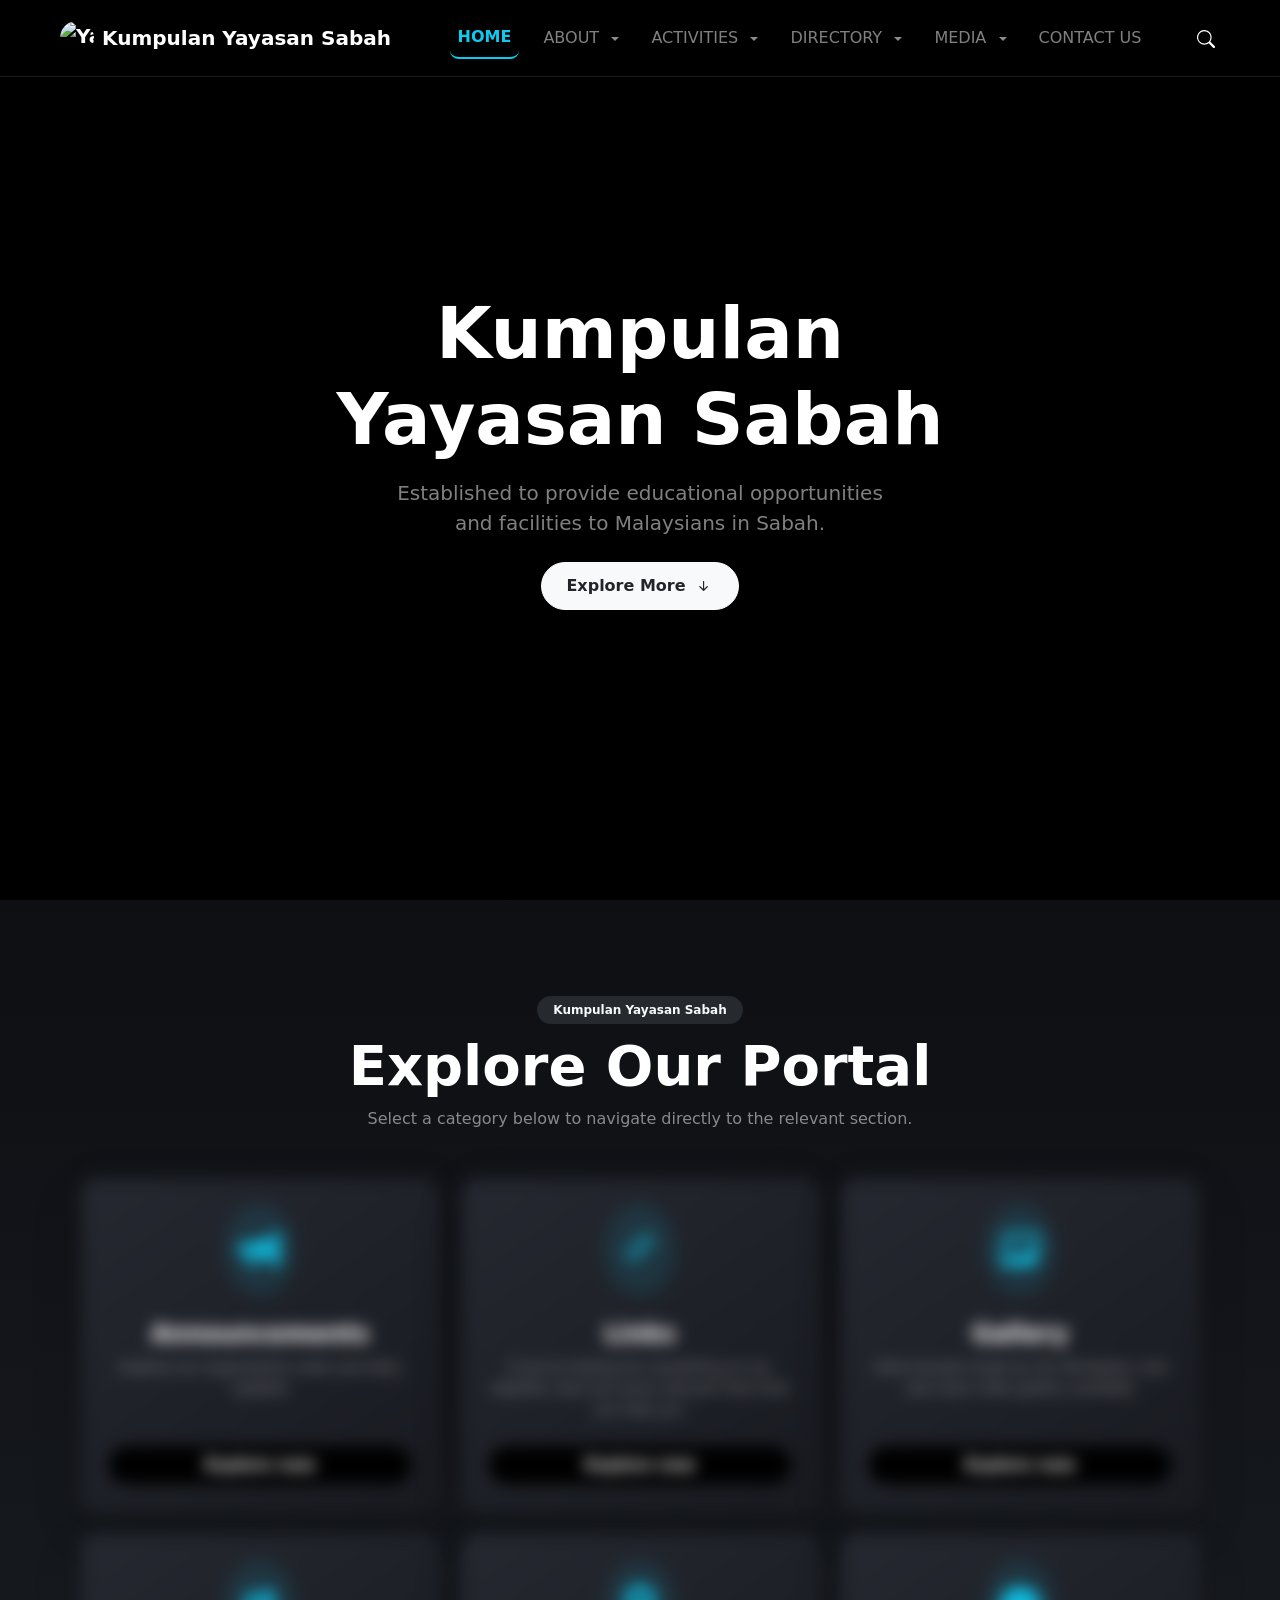
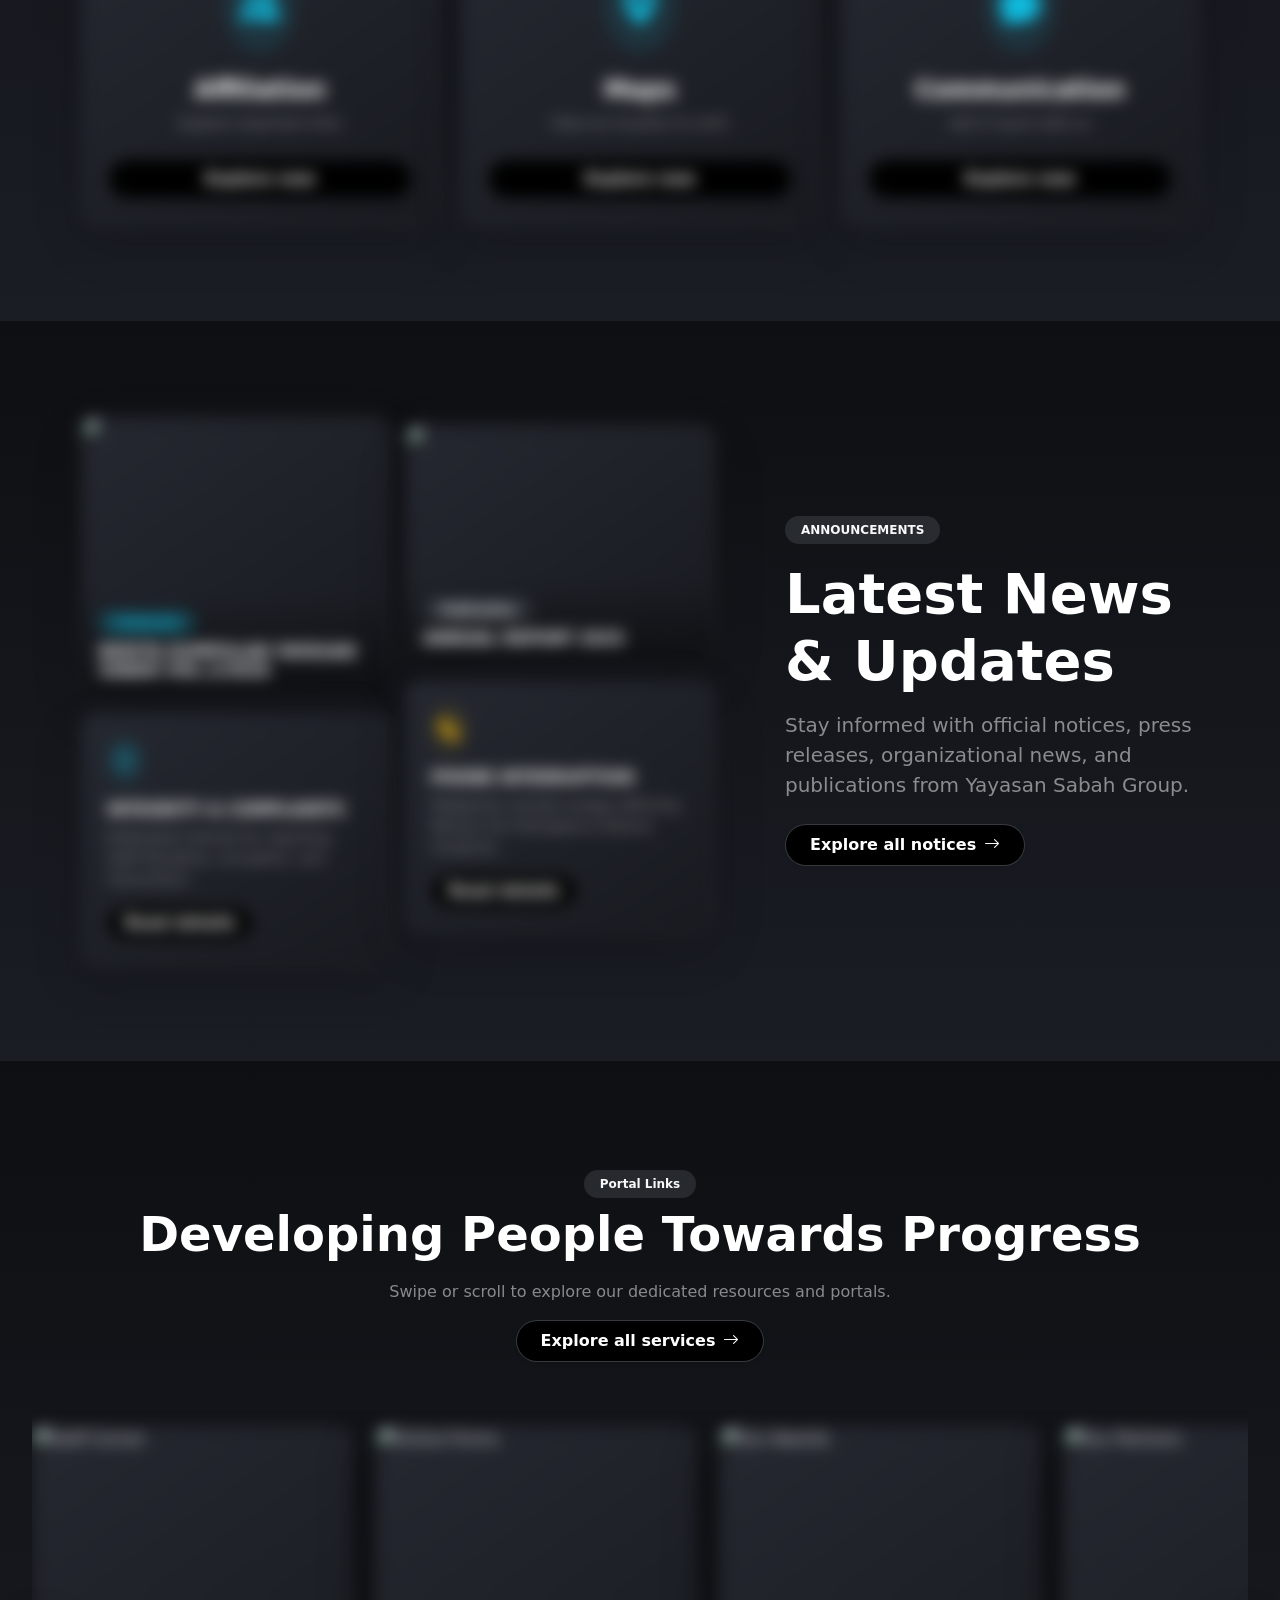
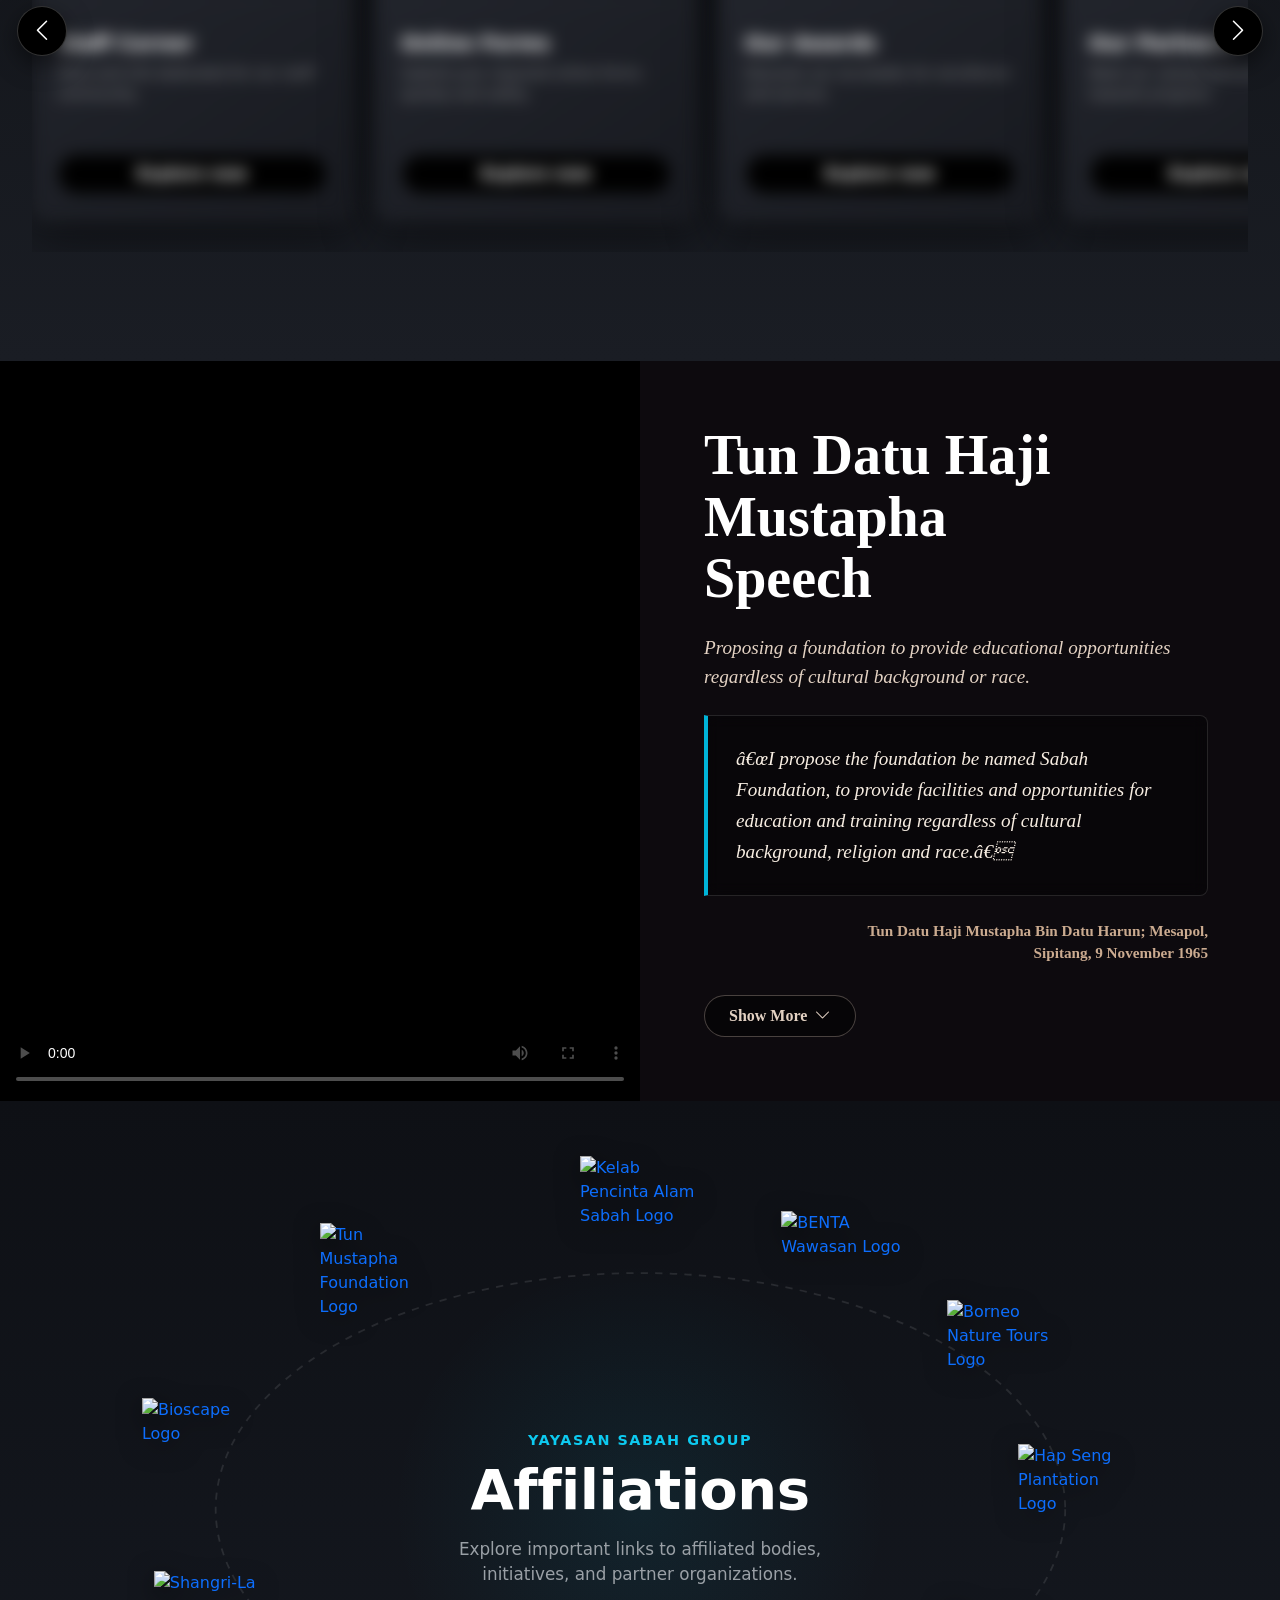
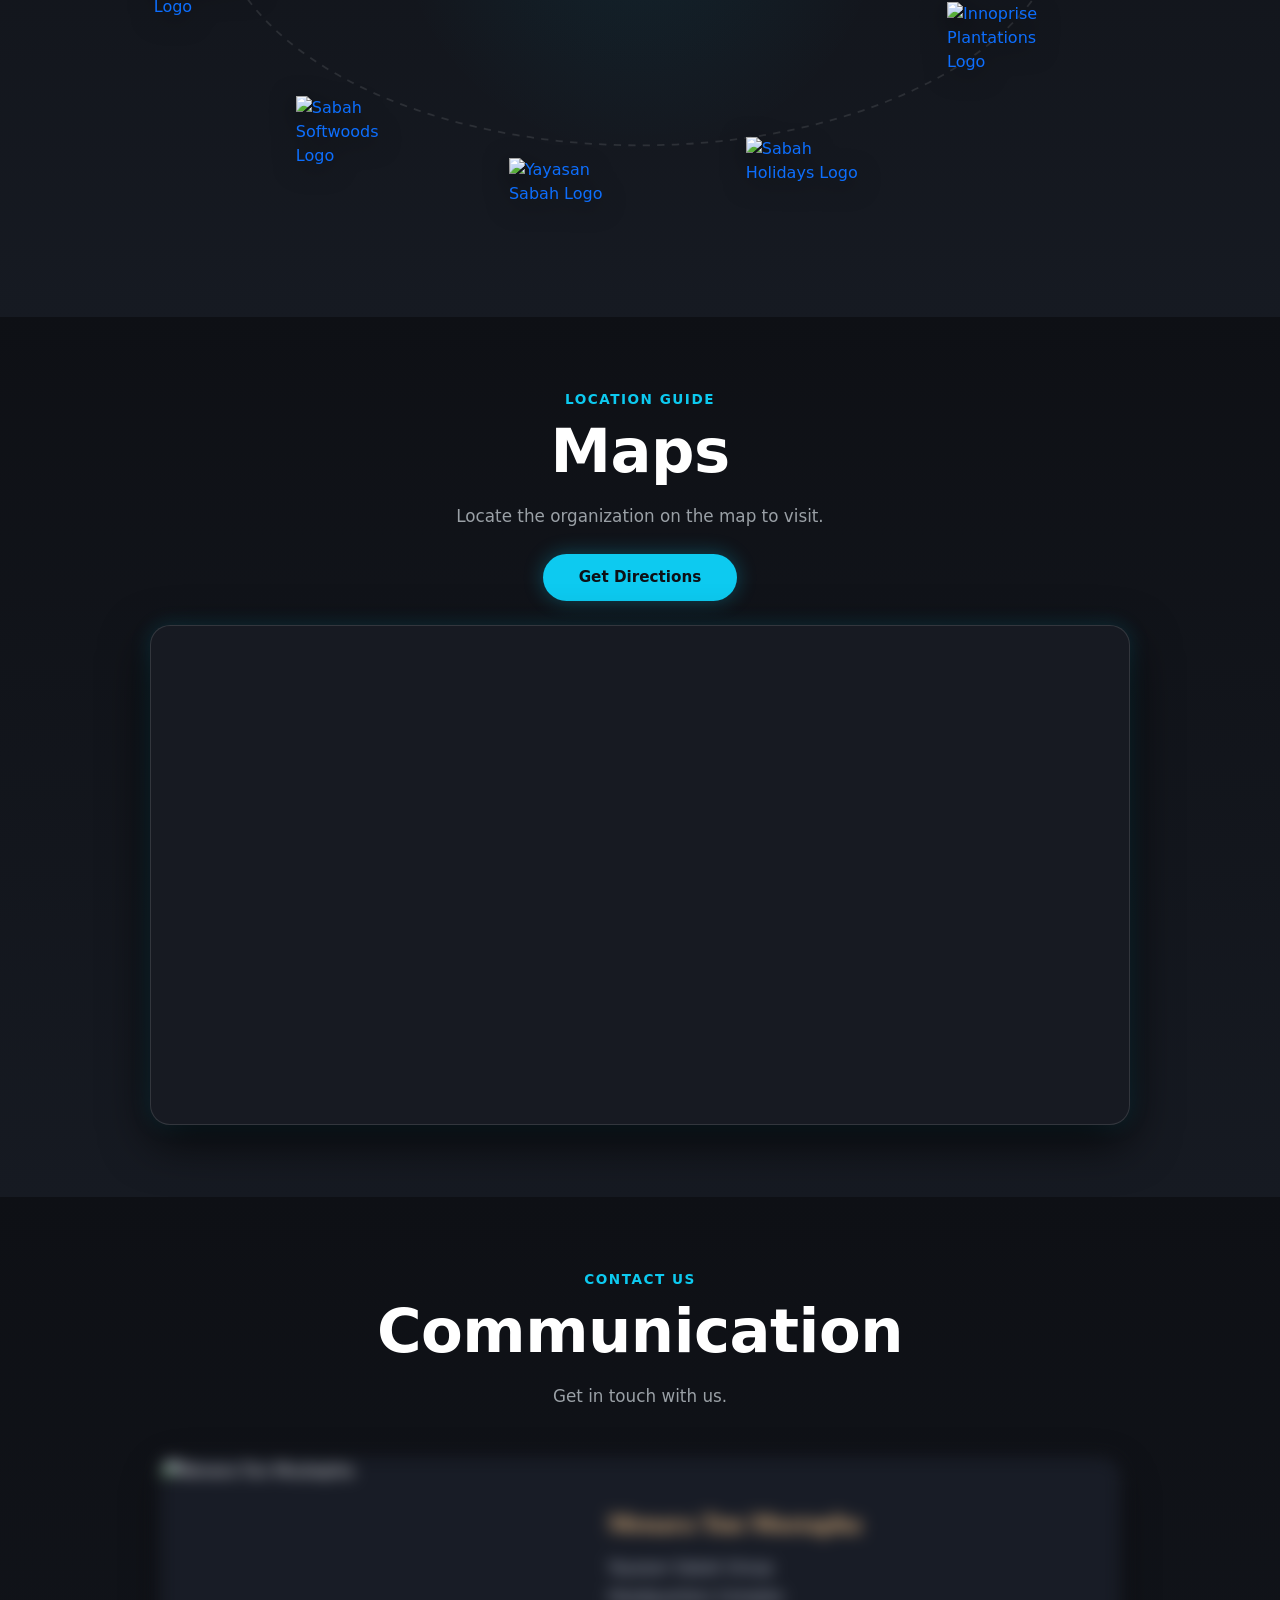
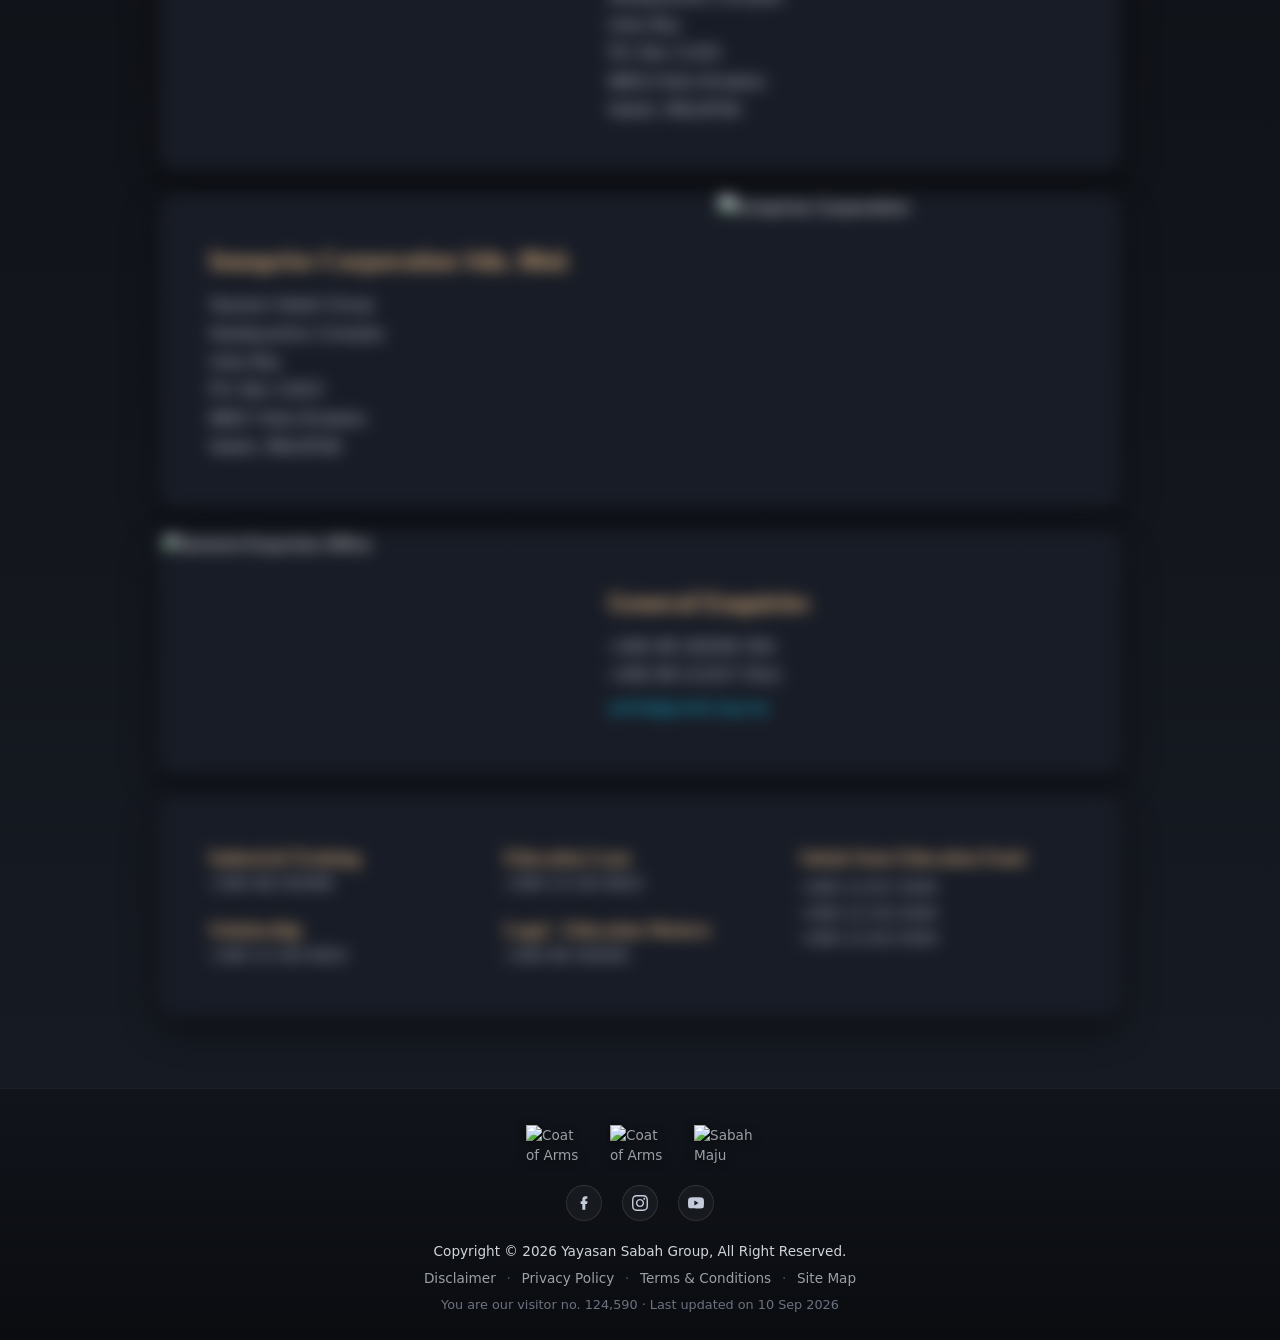
==== commit c5eeaf58: "Add files via upload" ====
--- a/index.html
+++ b/index.html
@@ -61,10 +61,10 @@
             <a class="nav-link text-white-50 fw-medium px-2 dropdown-toggle text-uppercase text-nowrap" href="#about" role="button" data-bs-toggle="dropdown" aria-expanded="false">
               About
             </a>
-            <ul class="dropdown-menu dropdown-menu-dark border-secondary">
-              <li><a class="dropdown-item" href="#corporate-info">Corporate Info</a></li>
-              <li><a class="dropdown-item" href="#management">Management</a></li>
-              <li><a class="dropdown-item" href="#history">History</a></li>
+            <ul class="dropdown-menu dropdown-menu-dark border-secondary nav-dropdown-panel">
+              <li><a class="dropdown-item nav-dropdown-item" href="about.html#corporate-info"><i class="bi bi-buildings" aria-hidden="true"></i><span><strong>Corporate Info</strong><small>Our purpose and profile</small></span><i class="bi bi-arrow-up-right nav-dropdown-arrow" aria-hidden="true"></i></a></li>
+              <li><a class="dropdown-item nav-dropdown-item" href="about.html#management"><i class="bi bi-diagram-3" aria-hidden="true"></i><span><strong>Management</strong><small>Leadership and governance</small></span><i class="bi bi-arrow-up-right nav-dropdown-arrow" aria-hidden="true"></i></a></li>
+              <li><a class="dropdown-item nav-dropdown-item" href="about.html#history"><i class="bi bi-clock-history" aria-hidden="true"></i><span><strong>History</strong><small>From vision to impact</small></span><i class="bi bi-arrow-up-right nav-dropdown-arrow" aria-hidden="true"></i></a></li>
             </ul>
           </li>
 
@@ -73,10 +73,10 @@
             <a class="nav-link text-white-50 fw-medium px-2 dropdown-toggle text-uppercase text-nowrap" href="#activities" role="button" data-bs-toggle="dropdown" aria-expanded="false">
               Activities
             </a>
-            <ul class="dropdown-menu dropdown-menu-dark border-secondary">
-              <li><a class="dropdown-item" href="#education">Education</a></li>
-              <li><a class="dropdown-item" href="#conservation">Conservation</a></li>
-              <li><a class="dropdown-item" href="#commercial">Commercial</a></li>
+            <ul class="dropdown-menu dropdown-menu-dark border-secondary nav-dropdown-panel">
+              <li><a class="dropdown-item nav-dropdown-item" href="activities.html#education"><i class="bi bi-mortarboard" aria-hidden="true"></i><span><strong>Education</strong><small>Opportunity through learning</small></span><i class="bi bi-arrow-up-right nav-dropdown-arrow" aria-hidden="true"></i></a></li>
+              <li><a class="dropdown-item nav-dropdown-item" href="activities.html#conservation"><i class="bi bi-tree" aria-hidden="true"></i><span><strong>Conservation</strong><small>Protecting Sabah's future</small></span><i class="bi bi-arrow-up-right nav-dropdown-arrow" aria-hidden="true"></i></a></li>
+              <li><a class="dropdown-item nav-dropdown-item" href="activities.html#commercial"><i class="bi bi-graph-up-arrow" aria-hidden="true"></i><span><strong>Commercial</strong><small>Building sustainable value</small></span><i class="bi bi-arrow-up-right nav-dropdown-arrow" aria-hidden="true"></i></a></li>
             </ul>
           </li>
 
@@ -85,9 +85,9 @@
             <a class="nav-link text-white-50 fw-medium px-2 dropdown-toggle text-uppercase text-nowrap" href="#directory" role="button" data-bs-toggle="dropdown" aria-expanded="false">
               Directory
             </a>
-            <ul class="dropdown-menu dropdown-menu-dark border-secondary">
-              <li><a class="dropdown-item" href="#staff-directory">Staff Directory</a></li>
-              <li><a class="dropdown-item" href="#zone-offices">Zone Offices</a></li>
+            <ul class="dropdown-menu dropdown-menu-dark border-secondary nav-dropdown-panel">
+              <li><a class="dropdown-item nav-dropdown-item" href="directory.html#staff-directory"><i class="bi bi-person-vcard" aria-hidden="true"></i><span><strong>Staff Directory</strong><small>Find the right team</small></span><i class="bi bi-arrow-up-right nav-dropdown-arrow" aria-hidden="true"></i></a></li>
+              <li><a class="dropdown-item nav-dropdown-item" href="directory.html#zone-offices"><i class="bi bi-geo-alt" aria-hidden="true"></i><span><strong>Zone Offices</strong><small>Regional points of contact</small></span><i class="bi bi-arrow-up-right nav-dropdown-arrow" aria-hidden="true"></i></a></li>
             </ul>
           </li>
 
@@ -96,16 +96,16 @@
             <a class="nav-link text-white-50 fw-medium px-2 dropdown-toggle text-uppercase text-nowrap" href="#media" role="button" data-bs-toggle="dropdown" aria-expanded="false">
               Media
             </a>
-            <ul class="dropdown-menu dropdown-menu-dark border-secondary">
-              <li><a class="dropdown-item" href="#press-release">Press Release</a></li>
-              <li><a class="dropdown-item" href="#gallery">Gallery</a></li>
-              <li><a class="dropdown-item" href="#publications">Publications</a></li>
+            <ul class="dropdown-menu dropdown-menu-dark border-secondary nav-dropdown-panel">
+              <li><a class="dropdown-item nav-dropdown-item" href="media.html#press-release"><i class="bi bi-newspaper" aria-hidden="true"></i><span><strong>Press Release</strong><small>Official newsroom updates</small></span><i class="bi bi-arrow-up-right nav-dropdown-arrow" aria-hidden="true"></i></a></li>
+              <li><a class="dropdown-item nav-dropdown-item" href="gallery.html"><i class="bi bi-images" aria-hidden="true"></i><span><strong>Gallery</strong><small>Stories in motion</small></span><i class="bi bi-arrow-up-right nav-dropdown-arrow" aria-hidden="true"></i></a></li>
+              <li><a class="dropdown-item nav-dropdown-item" href="media.html#publications"><i class="bi bi-journal-richtext" aria-hidden="true"></i><span><strong>Publications</strong><small>Reports and references</small></span><i class="bi bi-arrow-up-right nav-dropdown-arrow" aria-hidden="true"></i></a></li>
             </ul>
           </li>
 
           <!-- CONTACT US -->
           <li class="nav-item">
-            <a class="nav-link text-white-50 fw-medium px-2 text-uppercase text-nowrap" href="#communication-section">Contact Us</a>
+            <a class="nav-link text-white-50 fw-medium px-2 text-uppercase text-nowrap" href="contact.html">Contact Us</a>
           </li>
 
         </ul>
@@ -384,7 +384,7 @@
         </p>
 
         <!-- Dark Pill Button -->
-        <a href="#all-announcements" 
+        <a href="announcement.html" 
            class="btn btn-black bg-black text-white rounded-pill px-4 py-2 fw-semibold border border-secondary border-opacity-50 shadow-sm d-inline-flex align-items-center gap-2">
           Explore all notices <i class="bi bi-arrow-right"></i>
         </a>
@@ -403,6 +403,9 @@
         <span class="badge bg-secondary bg-opacity-25 text-light px-3 py-2 rounded-pill mb-2">Portal Links</span>
         <h2 class="display-5 fw-bold text-white mb-3">Developing People Towards Progress</h2>
         <p class="text-white-50">Swipe or scroll to explore our dedicated resources and portals.</p>
+        <a href="services.html" class="btn btn-black bg-black text-white rounded-pill px-4 py-2 fw-semibold border border-secondary border-opacity-50 shadow-sm d-inline-flex align-items-center gap-2">
+          Explore all services <i class="bi bi-arrow-right"></i>
+        </a>
       </div>
 
       <!-- Scrollable Container -->
@@ -427,7 +430,7 @@
                 <h3 class="h5 fw-bold text-white mb-2">Staff Corner</h3>
                 <p class="small text-white-50 mb-4">Tools and info dedicated for our staff community.</p>
               </div>
-              <a href="#" class="btn btn-black bg-black text-white rounded-pill px-4 py-2 fw-semibold w-100 border border-secondary border-opacity-50 text-center text-decoration-none">Explore now</a>
+              <a href="links.html#staff-corner" class="btn btn-black bg-black text-white rounded-pill px-4 py-2 fw-semibold w-100 border border-secondary border-opacity-50 text-center text-decoration-none">Explore now</a>
             </div>
           </article>
 
@@ -439,7 +442,7 @@
                 <h3 class="h5 fw-bold text-white mb-2">Online Forms</h3>
                 <p class="small text-white-50 mb-4">Submit your required online forms quickly and safely.</p>
               </div>
-              <a href="#" class="btn btn-black bg-black text-white rounded-pill px-4 py-2 fw-semibold w-100 border border-secondary border-opacity-50 text-center text-decoration-none">Explore now</a>
+              <a href="links.html#online-forms" class="btn btn-black bg-black text-white rounded-pill px-4 py-2 fw-semibold w-100 border border-secondary border-opacity-50 text-center text-decoration-none">Explore now</a>
             </div>
           </article>
 
@@ -451,7 +454,7 @@
                 <h3 class="h5 fw-bold text-white mb-2">Our Awards</h3>
                 <p class="small text-white-50 mb-4">Discover our accolades for excellence and service.</p>
               </div>
-              <a href="#" class="btn btn-black bg-black text-white rounded-pill px-4 py-2 fw-semibold w-100 border border-secondary border-opacity-50 text-center text-decoration-none">Explore now</a>
+              <a href="announcements.html#awards" class="btn btn-black bg-black text-white rounded-pill px-4 py-2 fw-semibold w-100 border border-secondary border-opacity-50 text-center text-decoration-none">Explore now</a>
             </div>
           </article>
 
@@ -463,7 +466,7 @@
                 <h3 class="h5 fw-bold text-white mb-2">Our Partners</h3>
                 <p class="small text-white-50 mb-4">Meet our valued partners working towards progress.</p>
               </div>
-              <a href="#" class="btn btn-black bg-black text-white rounded-pill px-4 py-2 fw-semibold w-100 border border-secondary border-opacity-50 text-center text-decoration-none">Explore now</a>
+              <a href="affiliation.html#partners" class="btn btn-black bg-black text-white rounded-pill px-4 py-2 fw-semibold w-100 border border-secondary border-opacity-50 text-center text-decoration-none">Explore now</a>
             </div>
           </article>
 
@@ -475,7 +478,7 @@
                 <h3 class="h5 fw-bold text-white mb-2">Portal Tajaan Pendidikan</h3>
                 <p class="small text-white-50 mb-4">Access education sponsorship resources for Sabah students.</p>
               </div>
-              <a href="#" class="btn btn-black bg-black text-white rounded-pill px-4 py-2 fw-semibold w-100 border border-secondary border-opacity-50 text-center text-decoration-none">Explore now</a>
+              <a href="links.html#education-sponsorship" class="btn btn-black bg-black text-white rounded-pill px-4 py-2 fw-semibold w-100 border border-secondary border-opacity-50 text-center text-decoration-none">Explore now</a>
             </div>
           </article>
 
@@ -487,7 +490,7 @@
                 <h3 class="h5 fw-bold text-white mb-2">Loan Repayment</h3>
                 <p class="small text-white-50 mb-4">Manage your education loan repayments efficiently.</p>
               </div>
-              <a href="#" class="btn btn-black bg-black text-white rounded-pill px-4 py-2 fw-semibold w-100 border border-secondary border-opacity-50 text-center text-decoration-none">Explore now</a>
+              <a href="links.html#loan-repayment" class="btn btn-black bg-black text-white rounded-pill px-4 py-2 fw-semibold w-100 border border-secondary border-opacity-50 text-center text-decoration-none">Explore now</a>
             </div>
           </article>
 
@@ -499,7 +502,7 @@
                 <h3 class="h5 fw-bold text-white mb-2">Tender / Job Vacancy</h3>
                 <p class="small text-white-50 mb-4">Browse current tenders and job openings.</p>
               </div>
-              <a href="#" class="btn btn-black bg-black text-white rounded-pill px-4 py-2 fw-semibold w-100 border border-secondary border-opacity-50 text-center text-decoration-none">Explore now</a>
+              <a href="announcements.html#tenders" class="btn btn-black bg-black text-white rounded-pill px-4 py-2 fw-semibold w-100 border border-secondary border-opacity-50 text-center text-decoration-none">Explore now</a>
             </div>
           </article>
 
@@ -511,7 +514,7 @@
                 <h3 class="h5 fw-bold text-white mb-2">E-Preschool Admission</h3>
                 <p class="small text-white-50 mb-4">Enroll children conveniently via the online form.</p>
               </div>
-              <a href="#" class="btn btn-black bg-black text-white rounded-pill px-4 py-2 fw-semibold w-100 border border-secondary border-opacity-50 text-center text-decoration-none">Explore now</a>
+              <a href="links.html#preschool" class="btn btn-black bg-black text-white rounded-pill px-4 py-2 fw-semibold w-100 border border-secondary border-opacity-50 text-center text-decoration-none">Explore now</a>
             </div>
           </article>
 
@@ -523,7 +526,7 @@
                 <h3 class="h5 fw-bold text-white mb-2">Sports Facilities</h3>
                 <p class="small text-white-50 mb-4">Discover sports venues and booking info.</p>
               </div>
-              <a href="#" class="btn btn-black bg-black text-white rounded-pill px-4 py-2 fw-semibold w-100 border border-secondary border-opacity-50 text-center text-decoration-none">Explore now</a>
+              <a href="links.html#sports" class="btn btn-black bg-black text-white rounded-pill px-4 py-2 fw-semibold w-100 border border-secondary border-opacity-50 text-center text-decoration-none">Explore now</a>
             </div>
           </article>
 
@@ -535,7 +538,7 @@
                 <h3 class="h5 fw-bold text-white mb-2">FAQ</h3>
                 <p class="small text-white-50 mb-4">Find answers to common questions about our services.</p>
               </div>
-              <a href="#" class="btn btn-black bg-black text-white rounded-pill px-4 py-2 fw-semibold w-100 border border-secondary border-opacity-50 text-center text-decoration-none">Explore now</a>
+              <a href="links.html#faq" class="btn btn-black bg-black text-white rounded-pill px-4 py-2 fw-semibold w-100 border border-secondary border-opacity-50 text-center text-decoration-none">Explore now</a>
             </div>
           </article>
 
@@ -547,7 +550,7 @@
                 <h3 class="h5 fw-bold text-white mb-2">Annual Reports</h3>
                 <p class="small text-white-50 mb-4">Read through our yearly performance and achievements.</p>
               </div>
-              <a href="#" class="btn btn-black bg-black text-white rounded-pill px-4 py-2 fw-semibold w-100 border border-secondary border-opacity-50 text-center text-decoration-none">Explore now</a>
+              <a href="announcements.html#reports" class="btn btn-black bg-black text-white rounded-pill px-4 py-2 fw-semibold w-100 border border-secondary border-opacity-50 text-center text-decoration-none">Explore now</a>
             </div>
           </article>
 
@@ -559,7 +562,7 @@
                 <h3 class="h5 fw-bold text-white mb-2">Send Us Feedback</h3>
                 <p class="small text-white-50 mb-4">We value your input. Contact us with your suggestions.</p>
               </div>
-              <a href="#" class="btn btn-black bg-black text-white rounded-pill px-4 py-2 fw-semibold w-100 border border-secondary border-opacity-50 text-center text-decoration-none">Explore now</a>
+              <a href="contact.html#feedback" class="btn btn-black bg-black text-white rounded-pill px-4 py-2 fw-semibold w-100 border border-secondary border-opacity-50 text-center text-decoration-none">Explore now</a>
             </div>
           </article>
 
--- a/example.css
+++ b/example.css
@@ -910,6 +910,136 @@
   border-bottom: 2px solid #0dcaf0;
 }
 
+.navbar-nav .nav-link {
+  position: relative;
+  border-radius: 0.55rem;
+  transition: color 0.25s ease, background-color 0.25s ease;
+}
+
+.navbar-nav .nav-link:hover,
+.navbar-nav .nav-link:focus-visible,
+.navbar-nav .show > .nav-link {
+  color: #ffffff !important;
+  background: rgba(13, 202, 240, 0.08);
+}
+
+.navbar-nav .dropdown-toggle::after {
+  margin-left: 0.45rem;
+  vertical-align: 0.12em;
+  border-top-color: rgba(255, 255, 255, 0.55);
+  transition: transform 0.25s ease, border-top-color 0.25s ease;
+}
+
+.navbar-nav .show > .dropdown-toggle::after {
+  transform: rotate(180deg);
+  border-top-color: #0dcaf0;
+}
+
+.nav-dropdown-panel {
+  min-width: 18rem;
+  padding: 0.55rem;
+  margin-top: 0.75rem !important;
+  border: 1px solid rgba(13, 202, 240, 0.2) !important;
+  border-radius: 0.9rem;
+  background: rgba(18, 22, 30, 0.94) !important;
+  box-shadow: 0 1.5rem 3rem rgba(0, 0, 0, 0.55), 0 0 2rem rgba(13, 202, 240, 0.08);
+  backdrop-filter: blur(18px);
+  -webkit-backdrop-filter: blur(18px);
+  animation: nav-panel-in 0.22s ease both;
+}
+
+.nav-dropdown-item {
+  display: grid !important;
+  grid-template-columns: 2rem 1fr auto;
+  align-items: center;
+  gap: 0.7rem;
+  min-height: 3.65rem;
+  padding: 0.7rem 0.75rem !important;
+  border-radius: 0.65rem;
+  color: #d8dee9 !important;
+  white-space: normal;
+  transition: color 0.2s ease, background-color 0.2s ease, transform 0.2s ease;
+}
+
+.nav-dropdown-item > .bi:first-child {
+  display: grid;
+  width: 2rem;
+  height: 2rem;
+  place-items: center;
+  border: 1px solid rgba(13, 202, 240, 0.22);
+  border-radius: 0.55rem;
+  color: #0dcaf0;
+  background: rgba(13, 202, 240, 0.08);
+}
+
+.nav-dropdown-item span {
+  display: flex;
+  min-width: 0;
+  flex-direction: column;
+  gap: 0.18rem;
+}
+
+.nav-dropdown-item strong {
+  color: #ffffff;
+  font-size: 0.86rem;
+  font-weight: 650;
+}
+
+.nav-dropdown-item small {
+  color: #8f9aaa;
+  font-size: 0.7rem;
+  line-height: 1.25;
+}
+
+.nav-dropdown-arrow {
+  color: #677384;
+  font-size: 0.8rem;
+  transition: color 0.2s ease, transform 0.2s ease;
+}
+
+.nav-dropdown-item:hover,
+.nav-dropdown-item:focus-visible {
+  color: #ffffff !important;
+  background: rgba(13, 202, 240, 0.12) !important;
+  transform: translateX(3px);
+}
+
+.nav-dropdown-item:hover .nav-dropdown-arrow,
+.nav-dropdown-item:focus-visible .nav-dropdown-arrow {
+  color: #0dcaf0;
+  transform: translate(2px, -2px);
+}
+
+@keyframes nav-panel-in {
+  from { opacity: 0; transform: translateY(-0.4rem) scale(0.98); }
+  to { opacity: 1; transform: translateY(0) scale(1); }
+}
+
+@media (min-width: 992px) {
+  .navbar .dropdown:hover > .dropdown-menu {
+    display: block;
+  }
+}
+
+@media (max-width: 991.98px) {
+  .navbar-nav {
+    align-items: stretch !important;
+    padding-top: 0.75rem;
+  }
+
+  .navbar-nav .nav-link {
+    padding: 0.75rem 1rem !important;
+  }
+
+  .nav-dropdown-panel {
+    min-width: 0;
+    margin: 0.3rem 0 0.55rem !important;
+    border-radius: 0.7rem;
+    box-shadow: none;
+    animation: none;
+  }
+}
+
 .reading-progress {
   position: fixed;
   top: 0;
@@ -1036,6 +1166,84 @@
   transform: translateY(0) scale(1);
 }
 
+/* Shared layout for linked portal pages. */
+.inner-page {
+  min-height: 100vh;
+  background: #0d0f12;
+  color: #ffffff;
+}
+
+.inner-page-main {
+  padding-top: 8rem;
+  padding-bottom: 5rem;
+  background: radial-gradient(circle at 75% 8%, rgba(13, 202, 240, 0.12), transparent 30rem), linear-gradient(180deg, #11141b 0%, #0d0f12 65%);
+}
+
+.inner-page-hero {
+  max-width: 820px;
+  margin-bottom: 3.5rem;
+}
+
+.inner-page-kicker {
+  color: #0dcaf0;
+  font-size: 0.8rem;
+  font-weight: 700;
+  letter-spacing: 0.16em;
+  text-transform: uppercase;
+}
+
+.inner-page-title {
+  font-size: clamp(2.5rem, 6vw, 5rem);
+  line-height: 1;
+  font-weight: 800;
+}
+
+.inner-page-card {
+  height: 100%;
+  padding: 1.5rem;
+  background: linear-gradient(145deg, #252830 0%, #181a20 100%);
+  border: 1px solid rgba(255, 255, 255, 0.1);
+  border-radius: 1rem;
+  transition: transform 0.3s ease, border-color 0.3s ease, box-shadow 0.3s ease;
+}
+
+.inner-page-card:hover {
+  transform: translateY(-5px);
+  border-color: rgba(13, 202, 240, 0.45);
+  box-shadow: 0 1.5rem 3rem rgba(0, 0, 0, 0.45);
+}
+
+.inner-page-card .bi {
+  color: #0dcaf0;
+  font-size: 1.75rem;
+}
+
+.inner-page-card h2,
+.inner-page-card h3 {
+  color: #e2b47d;
+}
+
+.inner-page-card p,
+.inner-page-card li {
+  color: #c5cbda;
+  line-height: 1.7;
+}
+
+.inner-page-link {
+  color: #0dcaf0;
+  text-decoration: none;
+}
+
+.inner-page-link:hover {
+  color: #ffffff;
+}
+
+@media (max-width: 575.98px) {
+  .inner-page-main {
+    padding-top: 7rem;
+  }
+}
+
 @media (prefers-reduced-motion: reduce) {
   .card-reveal,
   .card-reveal.is-visible {
